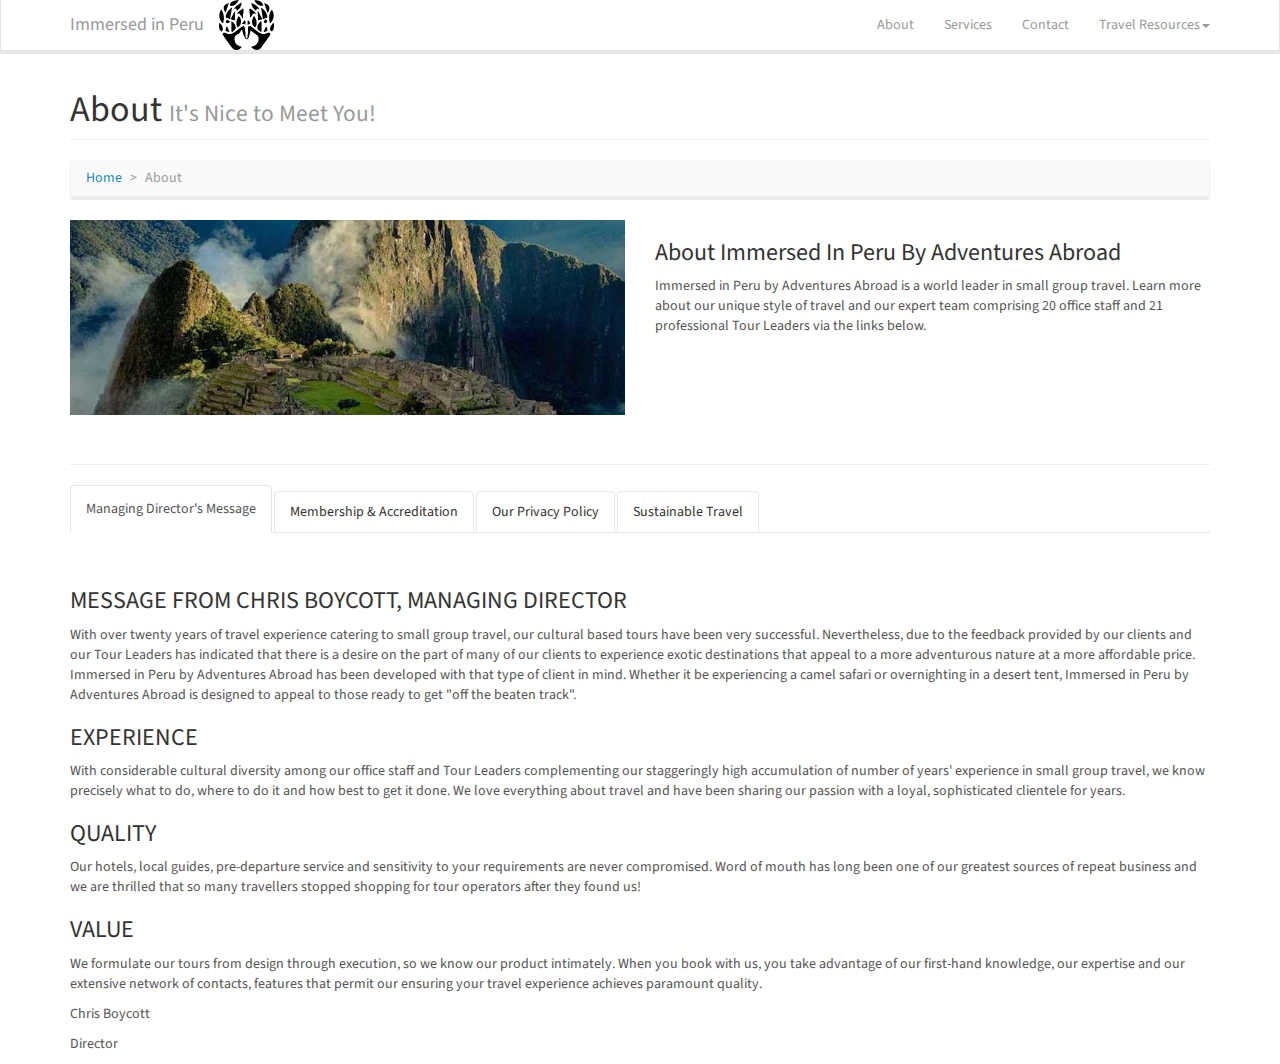
==== about.html @ 95d92c76 "changes to pages" ====
<!DOCTYPE html>
<html lang="en">

<head>
    <meta charset="utf-8">
    <meta name="viewport" content="width=device-width, initial-scale=1.0">
    <meta name="description" content="">
    <meta name="author" content="">

    <title>Immersed in Peru</title>

    <!-- Bootstrap core CSS -->
    <link href="css/bootstrap.css" rel="stylesheet">

    <!-- Add custom CSS here -->
    <link href="css/modern-business.css" rel="stylesheet">
    <link href="font-awesome/css/font-awesome.min.css" rel="stylesheet">
</head>

<body>

    <nav class="navbar navbar-inverse navbar-fixed-top" role="navigation">
        <div class="container">
            <div class="navbar-header">
                <button type="button" class="navbar-toggle" data-toggle="collapse" data-target=".navbar-ex1-collapse">
                    <span class="sr-only">Toggle navigation</span>
                    <span class="icon-bar"></span>
                    <span class="icon-bar"></span>
                    <span class="icon-bar"></span>
                </button>
                <!-- You'll want to use a responsive image option so this logo looks good on devices - I recommend using something like retina.js (do a quick Google search for it and you'll find it) -->
                <img src="logo.png" height="15%" width="15%"><a class="navbar-brand" href="index.html">Immersed in Peru</a>
            </div>

            <!-- Collect the nav links, forms, and other content for toggling -->
            <div class="collapse navbar-collapse navbar-ex1-collapse">
                <ul class="nav navbar-nav navbar-right">
                    <li><a href="about.html">About</a>
                    </li>
                    <li><a href="services.html">Services</a>
                    </li>
                    <li><a href="contact.html">Contact</a>
                    </li>

                      <li class="dropdown">
                        <a href="#" class="dropdown-toggle" data-toggle="dropdown">Travel Resources<b class="caret"></b></a>
                        <ul class="dropdown-menu">
                            <li><a href="portfolio-1-col.html">Airline Partners</a>
                            </li>
                            <li><a href="portfolio-2-col.html">Passports And Visas</a>
                            </li>
                            <li><a href="portfolio-3-col.html">World Electric Guide</a>
                            </li>
                            <li><a href="portfolio-4-col.html">Health And Safety Links</a>
                            </li>
                            <li><a href="portfolio-item.html">Travel Insurance</a>
                            </li>
                        </ul>
                    </li>            <!-- /.navbar-collapse -->
        </div>
        <!-- /.container -->
    </nav>

    <div class="container">

        <div class="row">

            <div class="col-lg-12">
                <h1 class="page-header">About
                    <small>It's Nice to Meet You!</small>
                </h1>
                <ol class="breadcrumb">
                    <li><a href="index.html">Home</a>
                    </li>
                    <li class="active">About</li>
                </ol>
            </div>

        </div>

        <div class="row">

            <div class="col-md-6">
                <img class="img-responsive" src="img/lets-travel-to-peru-machu-picchu-with-Berenger-Zyla-featured.jpg">
            </div>
            <div class="col-md-6">
                <h3>About Immersed In Peru By Adventures Abroad</h3>
Immersed in Peru by Adventures Abroad is a world leader in small group travel. Learn more about our unique style of travel and our expert team comprising 20 office staff and 21 professional Tour Leaders via the links below.</p>
            </div>

        </div>

        <!-- Team Member Profiles -->

        <div class="row">

            <div class="col-lg-12">
                <h3 class="page-header"></h3>
                <ul id="myTab" class="nav nav-tabs">
                    <li class="active"><a href="#service-one" data-toggle="tab">Managing Director's Message</a>
                    </li>
                    <li><a href="#service-two" data-toggle="tab">Membership & Accreditation</a>
                    </li>
                    <li><a href="#service-three" data-toggle="tab">Our Privacy Policy</a>
                    </li>
                    <li><a href="#service-four" data-toggle="tab">Sustainable Travel</a>
                    </li>
                </ul>
                <div id="myTabContent" class="tab-content">
                    <div class="tab-pane fade in active" id="service-one">
                     <br>
                        <p>
<h3>MESSAGE FROM CHRIS BOYCOTT, MANAGING DIRECTOR</h3></p><p>
With over twenty years of travel experience catering to small group travel, our cultural based tours have been very successful. Nevertheless, due to the feedback provided by our clients and our Tour Leaders has indicated that there is a desire on the part of many of our clients to experience exotic destinations that appeal to a more adventurous nature at a more affordable price. Immersed in Peru by Adventures Abroad has been developed with that type of client in mind. Whether it be experiencing a camel safari or overnighting in a desert tent, Immersed in Peru by Adventures Abroad is designed to appeal to those ready to get "off the beaten track".</p><p><h3>
EXPERIENCE</p><p></h3>
With considerable cultural diversity among our office staff and Tour Leaders complementing our staggeringly high accumulation of number of years' experience in small group travel, we know precisely what to do, where to do it and how best to get it done. We love everything about travel and have been sharing our passion with a loyal, sophisticated clientele for years.
</p><p><h3>
QUALITY</p><p></h3>
Our hotels, local guides, pre-departure service and sensitivity to your requirements are never compromised. Word of mouth has long been one of our greatest sources of repeat business and we are thrilled that so many travellers stopped shopping for tour operators after they found us!<h3></p><p>
VALUE</p><p></h3>
We formulate our tours from design through execution, so we know our product intimately. When you book with us, you take advantage of our first-hand knowledge, our expertise and our extensive network of contacts, features that permit our ensuring your travel experience achieves paramount quality.
</p><p>
Chris Boycott</p><p>
Director</p>
                    </div>
                    <div class="tab-pane fade" id="service-two">
<br>
<div class="form-inline">
 <p><img src="img/abta.gif" height="7%" width="7%"><h3>Association of British Travel Agents W3508</h3></p>
</div>

<div class="form-inline">
<p><img src="img/ACTA.jpg" height="10%" width="10%"><h3>Association of Canadian Travel Agents</h3></p>
</div>

<div class="form-inline">
<p><img src="img/ASTA.jpg" height="10%" width="10%"><h3>American Society of Travel Agents</h3></p>
</div>

<div class="form-inline">
<p><img src="img/atol.jpg" height="10%" width="10%"><h3>Air Travel Organiser's Licensing United Kingdom</h3></p>
</div>

<div class="form-inline">
<p><img src="img/Bc.jpg" height="10%" width="10%"><h3>British Columbia 3438-1</h3></p>
</div>

<div class="form-inline">
<p><img src="img/recognized-business-logo.gif" height="10%" width="10%"><h3>Superhost Customer Service Program for businesses</h3></p>
      </div>

<div class="form-inline">
<p><img src="img/Iata.jpg" height="10%" width="10%"><h3>International Air Transport Association</h3></p>
      </div>              </div>
                    <div class="tab-pane fade" id="service-three"><br>
We respect your concerns about privacy. We use, as well as pass on to our suppliers/operators, information provided by you to ensure your travel arrangements run smoothly and in accordance with your requirements.<p></p><h3>
BOOKING INFORMATION<p></p></h3>
This information may include: name; address; age; any special needs, disabilities, dietary requirements, etc. We take full responsibility for ensuring that proper security measures protect your information. We must pass this information to relevant suppliers for your travel arrangements, such as airlines, hotels, transport companies, etc. This information may also be provided to public authorities, such as customs/immigration, if required by law.<h3><p></p>
FOR UNITED KINGDOM PASSENGERS<p></p></h3>
You should be aware that where your holiday destination lies outside the European Economic Area (EEA), controls on data protection might not be as strong as legal requirements in the UK. When you provide us with sensitive information, such as details of dietary/religious requirements, you consent to this information being passed to relevant suppliers. Once your information is passed, suppliers adhere to their own data protection policies.<h3><p></p>
E-MAIL NEWSLETTER REGISTRATION</h3><p></p>
When you ask to receive our newsletter (eNavigator), you provide us with information with which we can fulfil your request and even personalize our mailings. We will send you details concerning our products, services and promotions using this information, but this information will not be used by a third party.<p></p><h3>
CONTEST PARTICIPATION</h3><p></p>
When entering our contests, you send us information that allows us to enter you into contests, verify eligibility and contact you if you win. We will also use this information to send you details concerning our products, services and promotions, unless you specifically opt-out from receiving such details when you enter.<p></p><h3>
UPDATING THE PRIVACY POLICY</h3><p></p>
Changing information practices may warrant our updating our privacy policy. As a result, we recommend periodical privacy policy reviews. Your continued use of the site indicates your consent to such terms.<p></p>
We will remove any personal information from our database should you so desire by way of written request. Please e-mail such requests to sales@adventures-abroad.com, identifying your full name. Make sure the subject line reads "unsubscribe."</p>
                    </div>
                    <div class="tab-pane fade" id="service-four"><br>

CARBON OFFSETS<p></p>
Our partner in responsbile group travel is Sustainable Travel International and we encourage you to investigate their carbon offset initiatives.
Sustainable Travel International (STI) is a global leader in sustainable tourism development. The non-profit organization’s mission is to promote sustainable development and responsible travel by providing programs that enable consumers, businesses and travel-related organizations to contribute to the environmental, socio-cultural and economic values of the places they visit, and the planet at large.
Together with you, we can make the world a better place.<p></p>
GIVING SOMETHING BACK<p></p>
Immersed in Peru by Adventures Abroad donates to the World Wildlife Fund. The WWF's ultimate goal is to build a future where people live in harmony with nature.
If you live in the United States, you can donate to the WWF by following this link. If you live elsewhere, visit http://www.wwf.org and follow the appropriate link for your region.
Immersed in Peru by Adventures Abroad is also a donor for 'Médecins sans Frontières', also known as Doctors Without Borders, an independent international medical humanitarian organization that delivers emergency aid to people affected by armed conflict, epidemics, natural or man-made disasters, or exclusion from health care in nearly 60 countries.<p></p>
SUSTAINABLE TRAVEL TIPS<p></p>
Travelling the world is one of the most fulfilling experiences one can have in a lifetime, but like other life-altering choices it has the capacity to affect other people's lives as well. In recent times it has become increasingly important to many of our customers to behave in a way that supports the local economy, culture and ecology of the destination. Immersed in Peru by Adventures Abroad fully supports this mindset with local guides, small groups, and information about responsible travel.<p></p>
A BRIEF SUMMARY:<p></p>
Do your research. The more you know about a place before leaving, the more you can understand what is good practice while visiting. With a smattering of local language your experience will be all the richer.<p></p>
Try to leave as much packaging and waste material at home as possible. The less you carry, the less will be left behind.
Try to see things from your host's point of view. Cultural sensitivity need not be more complicated than that!
Try to conserve water, energy, and food. You will lessen the impact on the environment and leave more for the locals.
Avoid the temptation to buy souvenirs made from animal products. In most cases it is illegal to import these items and you may be supporting poaching.</p>
                    </div>
                    <div class="tab-pane fade" id="service-five">
                        <i class="fa fa-flag pull-left fa-4x"></i>
                        <p>Nam fringilla quis enim in eleifend. Suspendisse sed lectus mauris. Nam commodo, arcu et posuere placerat, tellus tortor dignissim eros, sit amet eleifend urna lorem sit amet nulla. Praesent sem nibh, vulputate nec congue eu, dapibus vitae augue. Suspendisse cursus urna sit amet metus porttitor, in pharetra quam feugiat. Etiam tempus euismod nulla eget pellentesque.</p>
                        <p>Vestibulum laoreet molestie urna ac vehicula. Phasellus laoreet semper ipsum ac gravida. Sed in varius tortor. Nullam blandit in neque quis aliquet. Fusce volutpat pellentesque sem non convallis. Suspendisse sit amet magna pulvinar, gravida mauris eu, tincidunt massa. Nam lectus mi, viverra non quam nec, mollis malesuada dolor. Vivamus hendrerit nunc interdum turpis egestas, a lobortis odio consequat. Fusce posuere purus quis ligula faucibus lacinia. Curabitur sit amet congue dolor. Duis dapibus hendrerit nunc et gravida. Phasellus mollis, lectus quis ornare aliquam, arcu orci posuere lectus, vehicula bibendum sem ante quis lacus.</p>
                    </div>
                </div>
            </div>

        </div>

    </div>
    <!-- /.container -->

    <!-- JavaScript -->
    <script src="js/jquery-1.10.2.js"></script>
    <script src="js/bootstrap.js"></script>
    <script src="js/modern-business.js"></script>

</body>

</html>
---- css/modern-business.css ----
@import url("//fonts.googleapis.com/css?family=Source+Sans+Pro:300,400,700,400italic");
/*!
 * Bootswatch v3.2.0
 * Homepage: http://bootswatch.com
 * Copyright 2012-2014 Thomas Park
 * Licensed under MIT
 * Based on Bootstrap
*/
/*! normalize.css v3.0.1 | MIT License | git.io/normalize */
html {
  font-family: sans-serif;
  -ms-text-size-adjust: 100%;
  -webkit-text-size-adjust: 100%;
}
body {
  margin: 0;
}
article,
aside,
details,
figcaption,
figure,
footer,
header,
hgroup,
main,
nav,
section,
summary {
  display: block;
}
audio,
canvas,
progress,
video {
  display: inline-block;
  vertical-align: baseline;
}
audio:not([controls]) {
  display: none;
  height: 0;
}
[hidden],
template {
  display: none;
}
a {
  background: transparent;
}
a:active,
a:hover {
  outline: 0;
}
abbr[title] {
  border-bottom: 1px dotted;
}
b,
strong {
  font-weight: bold;
}
dfn {
  font-style: italic;
}
h1 {
  font-size: 2em;
  margin: 0.67em 0;
}
mark {
  background: #ff0;
  color: #000;
}
small {
  font-size: 80%;
}
sub,
sup {
  font-size: 75%;
  line-height: 0;
  position: relative;
  vertical-align: baseline;
}
sup {
  top: -0.5em;
}
sub {
  bottom: -0.25em;
}
img {
  border: 0;
}
svg:not(:root) {
  overflow: hidden;
}
figure {
  margin: 1em 40px;
}
hr {
  -moz-box-sizing: content-box;
  box-sizing: content-box;
  height: 0;
}
pre {
  overflow: auto;
}
code,
kbd,
pre,
samp {
  font-family: monospace, monospace;
  font-size: 1em;
}
button,
input,
optgroup,
select,
textarea {
  color: inherit;
  font: inherit;
  margin: 0;
}
button {
  overflow: visible;
}
button,
select {
  text-transform: none;
}
button,
html input[type="button"],
input[type="reset"],
input[type="submit"] {
  -webkit-appearance: button;
  cursor: pointer;
}
button[disabled],
html input[disabled] {
  cursor: default;
}
button::-moz-focus-inner,
input::-moz-focus-inner {
  border: 0;
  padding: 0;
}
input {
  line-height: normal;
}
input[type="checkbox"],
input[type="radio"] {
  box-sizing: border-box;
  padding: 0;
}
input[type="number"]::-webkit-inner-spin-button,
input[type="number"]::-webkit-outer-spin-button {
  height: auto;
}
input[type="search"] {
  -webkit-appearance: textfield;
  -moz-box-sizing: content-box;
  -webkit-box-sizing: content-box;
  box-sizing: content-box;
}
input[type="search"]::-webkit-search-cancel-button,
input[type="search"]::-webkit-search-decoration {
  -webkit-appearance: none;
}
fieldset {
  border: 1px solid #c0c0c0;
  margin: 0 2px;
  padding: 0.35em 0.625em 0.75em;
}
legend {
  border: 0;
  padding: 0;
}
textarea {
  overflow: auto;
}
optgroup {
  font-weight: bold;
}
table {
  border-collapse: collapse;
  border-spacing: 0;
}
td,
th {
  padding: 0;
}
@media print {
  * {
    text-shadow: none !important;
    color: #000 !important;
    background: transparent !important;
    box-shadow: none !important;
  }
  a,
  a:visited {
    text-decoration: underline;
  }
  a[href]:after {
    content: " (" attr(href) ")";
  }
  abbr[title]:after {
    content: " (" attr(title) ")";
  }
  a[href^="javascript:"]:after,
  a[href^="#"]:after {
    content: "";
  }
  pre,
  blockquote {
    border: 1px solid #999;
    page-break-inside: avoid;
  }
  thead {
    display: table-header-group;
  }
  tr,
  img {
    page-break-inside: avoid;
  }
  img {
    max-width: 100% !important;
  }
  p,
  h2,
  h3 {
    orphans: 3;
    widows: 3;
  }
  h2,
  h3 {
    page-break-after: avoid;
  }
  select {
    background: #fff !important;
  }
  .navbar {
    display: none;
  }
  .table td,
  .table th {
    background-color: #fff !important;
  }
  .btn > .caret,
  .dropup > .btn > .caret {
    border-top-color: #000 !important;
  }
  .label {
    border: 1px solid #000;
  }
  .table {
    border-collapse: collapse !important;
  }
  .table-bordered th,
  .table-bordered td {
    border: 1px solid #ddd !important;
  }
}
@font-face {
  font-family: 'Glyphicons Halflings';
  src: url('../fonts/glyphicons-halflings-regular.eot');
  src: url('../fonts/glyphicons-halflings-regular.eot?#iefix') format('embedded-opentype'), url('../fonts/glyphicons-halflings-regular.woff') format('woff'), url('../fonts/glyphicons-halflings-regular.ttf') format('truetype'), url('../fonts/glyphicons-halflings-regular.svg#glyphicons_halflingsregular') format('svg');
}
.glyphicon {
  position: relative;
  top: 1px;
  display: inline-block;
  font-family: 'Glyphicons Halflings';
  font-style: normal;
  font-weight: normal;
  line-height: 1;
  -webkit-font-smoothing: antialiased;
  -moz-osx-font-smoothing: grayscale;
}
.glyphicon-asterisk:before {
  content: "\2a";
}
.glyphicon-plus:before {
  content: "\2b";
}
.glyphicon-euro:before {
  content: "\20ac";
}
.glyphicon-minus:before {
  content: "\2212";
}
.glyphicon-cloud:before {
  content: "\2601";
}
.glyphicon-envelope:before {
  content: "\2709";
}
.glyphicon-pencil:before {
  content: "\270f";
}
.glyphicon-glass:before {
  content: "\e001";
}
.glyphicon-music:before {
  content: "\e002";
}
.glyphicon-search:before {
  content: "\e003";
}
.glyphicon-heart:before {
  content: "\e005";
}
.glyphicon-star:before {
  content: "\e006";
}
.glyphicon-star-empty:before {
  content: "\e007";
}
.glyphicon-user:before {
  content: "\e008";
}
.glyphicon-film:before {
  content: "\e009";
}
.glyphicon-th-large:before {
  content: "\e010";
}
.glyphicon-th:before {
  content: "\e011";
}
.glyphicon-th-list:before {
  content: "\e012";
}
.glyphicon-ok:before {
  content: "\e013";
}
.glyphicon-remove:before {
  content: "\e014";
}
.glyphicon-zoom-in:before {
  content: "\e015";
}
.glyphicon-zoom-out:before {
  content: "\e016";
}
.glyphicon-off:before {
  content: "\e017";
}
.glyphicon-signal:before {
  content: "\e018";
}
.glyphicon-cog:before {
  content: "\e019";
}
.glyphicon-trash:before {
  content: "\e020";
}
.glyphicon-home:before {
  content: "\e021";
}
.glyphicon-file:before {
  content: "\e022";
}
.glyphicon-time:before {
  content: "\e023";
}
.glyphicon-road:before {
  content: "\e024";
}
.glyphicon-download-alt:before {
  content: "\e025";
}
.glyphicon-download:before {
  content: "\e026";
}
.glyphicon-upload:before {
  content: "\e027";
}
.glyphicon-inbox:before {
  content: "\e028";
}
.glyphicon-play-circle:before {
  content: "\e029";
}
.glyphicon-repeat:before {
  content: "\e030";
}
.glyphicon-refresh:before {
  content: "\e031";
}
.glyphicon-list-alt:before {
  content: "\e032";
}
.glyphicon-lock:before {
  content: "\e033";
}
.glyphicon-flag:before {
  content: "\e034";
}
.glyphicon-headphones:before {
  content: "\e035";
}
.glyphicon-volume-off:before {
  content: "\e036";
}
.glyphicon-volume-down:before {
  content: "\e037";
}
.glyphicon-volume-up:before {
  content: "\e038";
}
.glyphicon-qrcode:before {
  content: "\e039";
}
.glyphicon-barcode:before {
  content: "\e040";
}
.glyphicon-tag:before {
  content: "\e041";
}
.glyphicon-tags:before {
  content: "\e042";
}
.glyphicon-book:before {
  content: "\e043";
}
.glyphicon-bookmark:before {
  content: "\e044";
}
.glyphicon-print:before {
  content: "\e045";
}
.glyphicon-camera:before {
  content: "\e046";
}
.glyphicon-font:before {
  content: "\e047";
}
.glyphicon-bold:before {
  content: "\e048";
}
.glyphicon-italic:before {
  content: "\e049";
}
.glyphicon-text-height:before {
  content: "\e050";
}
.glyphicon-text-width:before {
  content: "\e051";
}
.glyphicon-align-left:before {
  content: "\e052";
}
.glyphicon-align-center:before {
  content: "\e053";
}
.glyphicon-align-right:before {
  content: "\e054";
}
.glyphicon-align-justify:before {
  content: "\e055";
}
.glyphicon-list:before {
  content: "\e056";
}
.glyphicon-indent-left:before {
  content: "\e057";
}
.glyphicon-indent-right:before {
  content: "\e058";
}
.glyphicon-facetime-video:before {
  content: "\e059";
}
.glyphicon-picture:before {
  content: "\e060";
}
.glyphicon-map-marker:before {
  content: "\e062";
}
.glyphicon-adjust:before {
  content: "\e063";
}
.glyphicon-tint:before {
  content: "\e064";
}
.glyphicon-edit:before {
  content: "\e065";
}
.glyphicon-share:before {
  content: "\e066";
}
.glyphicon-check:before {
  content: "\e067";
}
.glyphicon-move:before {
  content: "\e068";
}
.glyphicon-step-backward:before {
  content: "\e069";
}
.glyphicon-fast-backward:before {
  content: "\e070";
}
.glyphicon-backward:before {
  content: "\e071";
}
.glyphicon-play:before {
  content: "\e072";
}
.glyphicon-pause:before {
  content: "\e073";
}
.glyphicon-stop:before {
  content: "\e074";
}
.glyphicon-forward:before {
  content: "\e075";
}
.glyphicon-fast-forward:before {
  content: "\e076";
}
.glyphicon-step-forward:before {
  content: "\e077";
}
.glyphicon-eject:before {
  content: "\e078";
}
.glyphicon-chevron-left:before {
  content: "\e079";
}
.glyphicon-chevron-right:before {
  content: "\e080";
}
.glyphicon-plus-sign:before {
  content: "\e081";
}
.glyphicon-minus-sign:before {
  content: "\e082";
}
.glyphicon-remove-sign:before {
  content: "\e083";
}
.glyphicon-ok-sign:before {
  content: "\e084";
}
.glyphicon-question-sign:before {
  content: "\e085";
}
.glyphicon-info-sign:before {
  content: "\e086";
}
.glyphicon-screenshot:before {
  content: "\e087";
}
.glyphicon-remove-circle:before {
  content: "\e088";
}
.glyphicon-ok-circle:before {
  content: "\e089";
}
.glyphicon-ban-circle:before {
  content: "\e090";
}
.glyphicon-arrow-left:before {
  content: "\e091";
}
.glyphicon-arrow-right:before {
  content: "\e092";
}
.glyphicon-arrow-up:before {
  content: "\e093";
}
.glyphicon-arrow-down:before {
  content: "\e094";
}
.glyphicon-share-alt:before {
  content: "\e095";
}
.glyphicon-resize-full:before {
  content: "\e096";
}
.glyphicon-resize-small:before {
  content: "\e097";
}
.glyphicon-exclamation-sign:before {
  content: "\e101";
}
.glyphicon-gift:before {
  content: "\e102";
}
.glyphicon-leaf:before {
  content: "\e103";
}
.glyphicon-fire:before {
  content: "\e104";
}
.glyphicon-eye-open:before {
  content: "\e105";
}
.glyphicon-eye-close:before {
  content: "\e106";
}
.glyphicon-warning-sign:before {
  content: "\e107";
}
.glyphicon-plane:before {
  content: "\e108";
}
.glyphicon-calendar:before {
  content: "\e109";
}
.glyphicon-random:before {
  content: "\e110";
}
.glyphicon-comment:before {
  content: "\e111";
}
.glyphicon-magnet:before {
  content: "\e112";
}
.glyphicon-chevron-up:before {
  content: "\e113";
}
.glyphicon-chevron-down:before {
  content: "\e114";
}
.glyphicon-retweet:before {
  content: "\e115";
}
.glyphicon-shopping-cart:before {
  content: "\e116";
}
.glyphicon-folder-close:before {
  content: "\e117";
}
.glyphicon-folder-open:before {
  content: "\e118";
}
.glyphicon-resize-vertical:before {
  content: "\e119";
}
.glyphicon-resize-horizontal:before {
  content: "\e120";
}
.glyphicon-hdd:before {
  content: "\e121";
}
.glyphicon-bullhorn:before {
  content: "\e122";
}
.glyphicon-bell:before {
  content: "\e123";
}
.glyphicon-certificate:before {
  content: "\e124";
}
.glyphicon-thumbs-up:before {
  content: "\e125";
}
.glyphicon-thumbs-down:before {
  content: "\e126";
}
.glyphicon-hand-right:before {
  content: "\e127";
}
.glyphicon-hand-left:before {
  content: "\e128";
}
.glyphicon-hand-up:before {
  content: "\e129";
}
.glyphicon-hand-down:before {
  content: "\e130";
}
.glyphicon-circle-arrow-right:before {
  content: "\e131";
}
.glyphicon-circle-arrow-left:before {
  content: "\e132";
}
.glyphicon-circle-arrow-up:before {
  content: "\e133";
}
.glyphicon-circle-arrow-down:before {
  content: "\e134";
}
.glyphicon-globe:before {
  content: "\e135";
}
.glyphicon-wrench:before {
  content: "\e136";
}
.glyphicon-tasks:before {
  content: "\e137";
}
.glyphicon-filter:before {
  content: "\e138";
}
.glyphicon-briefcase:before {
  content: "\e139";
}
.glyphicon-fullscreen:before {
  content: "\e140";
}
.glyphicon-dashboard:before {
  content: "\e141";
}
.glyphicon-paperclip:before {
  content: "\e142";
}
.glyphicon-heart-empty:before {
  content: "\e143";
}
.glyphicon-link:before {
  content: "\e144";
}
.glyphicon-phone:before {
  content: "\e145";
}
.glyphicon-pushpin:before {
  content: "\e146";
}
.glyphicon-usd:before {
  content: "\e148";
}
.glyphicon-gbp:before {
  content: "\e149";
}
.glyphicon-sort:before {
  content: "\e150";
}
.glyphicon-sort-by-alphabet:before {
  content: "\e151";
}
.glyphicon-sort-by-alphabet-alt:before {
  content: "\e152";
}
.glyphicon-sort-by-order:before {
  content: "\e153";
}
.glyphicon-sort-by-order-alt:before {
  content: "\e154";
}
.glyphicon-sort-by-attributes:before {
  content: "\e155";
}
.glyphicon-sort-by-attributes-alt:before {
  content: "\e156";
}
.glyphicon-unchecked:before {
  content: "\e157";
}
.glyphicon-expand:before {
  content: "\e158";
}
.glyphicon-collapse-down:before {
  content: "\e159";
}
.glyphicon-collapse-up:before {
  content: "\e160";
}
.glyphicon-log-in:before {
  content: "\e161";
}
.glyphicon-flash:before {
  content: "\e162";
}
.glyphicon-log-out:before {
  content: "\e163";
}
.glyphicon-new-window:before {
  content: "\e164";
}
.glyphicon-record:before {
  content: "\e165";
}
.glyphicon-save:before {
  content: "\e166";
}
.glyphicon-open:before {
  content: "\e167";
}
.glyphicon-saved:before {
  content: "\e168";
}
.glyphicon-import:before {
  content: "\e169";
}
.glyphicon-export:before {
  content: "\e170";
}
.glyphicon-send:before {
  content: "\e171";
}
.glyphicon-floppy-disk:before {
  content: "\e172";
}
.glyphicon-floppy-saved:before {
  content: "\e173";
}
.glyphicon-floppy-remove:before {
  content: "\e174";
}
.glyphicon-floppy-save:before {
  content: "\e175";
}
.glyphicon-floppy-open:before {
  content: "\e176";
}
.glyphicon-credit-card:before {
  content: "\e177";
}
.glyphicon-transfer:before {
  content: "\e178";
}
.glyphicon-cutlery:before {
  content: "\e179";
}
.glyphicon-header:before {
  content: "\e180";
}
.glyphicon-compressed:before {
  content: "\e181";
}
.glyphicon-earphone:before {
  content: "\e182";
}
.glyphicon-phone-alt:before {
  content: "\e183";
}
.glyphicon-tower:before {
  content: "\e184";
}
.glyphicon-stats:before {
  content: "\e185";
}
.glyphicon-sd-video:before {
  content: "\e186";
}
.glyphicon-hd-video:before {
  content: "\e187";
}
.glyphicon-subtitles:before {
  content: "\e188";
}
.glyphicon-sound-stereo:before {
  content: "\e189";
}
.glyphicon-sound-dolby:before {
  content: "\e190";
}
.glyphicon-sound-5-1:before {
  content: "\e191";
}
.glyphicon-sound-6-1:before {
  content: "\e192";
}
.glyphicon-sound-7-1:before {
  content: "\e193";
}
.glyphicon-copyright-mark:before {
  content: "\e194";
}
.glyphicon-registration-mark:before {
  content: "\e195";
}
.glyphicon-cloud-download:before {
  content: "\e197";
}
.glyphicon-cloud-upload:before {
  content: "\e198";
}
.glyphicon-tree-conifer:before {
  content: "\e199";
}
.glyphicon-tree-deciduous:before {
  content: "\e200";
}
* {
  -webkit-box-sizing: border-box;
  -moz-box-sizing: border-box;
  box-sizing: border-box;
}
*:before,
*:after {
  -webkit-box-sizing: border-box;
  -moz-box-sizing: border-box;
  box-sizing: border-box;
}
html {
  font-size: 10px;
  -webkit-tap-highlight-color: rgba(0, 0, 0, 0);
}
body {
  font-family: "Source Sans Pro", "Helvetica Neue", Helvetica, Arial, sans-serif;
  font-size: 14px;
  line-height: 1.42857143;
  color: #555555;
  background-color: #ffffff;
}
input,
button,
select,
textarea {
  font-family: inherit;
  font-size: inherit;
  line-height: inherit;
}
a {
  color: #158cba;
  text-decoration: none;
}
a:hover,
a:focus {
  color: #158cba;
  text-decoration: underline;
}
a:focus {
  outline: thin dotted;
  outline: 5px auto -webkit-focus-ring-color;
  outline-offset: -2px;
}
figure {
  margin: 0;
}
img {
  vertical-align: middle;
}
.img-responsive,
.thumbnail > img,
.thumbnail a > img,
.carousel-inner > .item > img,
.carousel-inner > .item > a > img {
  display: block;
  width: 100% \9;
  max-width: 100%;
  height: auto;
}
.img-rounded {
  border-radius: 5px;
}
.img-thumbnail {
  padding: 4px;
  line-height: 1.42857143;
  background-color: #ffffff;
  border: 1px solid #eeeeee;
  border-radius: 4px;
  -webkit-transition: all 0.2s ease-in-out;
  -o-transition: all 0.2s ease-in-out;
  transition: all 0.2s ease-in-out;
  display: inline-block;
  width: 100% \9;
  max-width: 100%;
  height: auto;
}
.img-circle {
  border-radius: 50%;
}
hr {
  margin-top: 20px;
  margin-bottom: 20px;
  border: 0;
  border-top: 1px solid #eeeeee;
}
.sr-only {
  position: absolute;
  width: 1px;
  height: 1px;
  margin: -1px;
  padding: 0;
  overflow: hidden;
  clip: rect(0, 0, 0, 0);
  border: 0;
}
.sr-only-focusable:active,
.sr-only-focusable:focus {
  position: static;
  width: auto;
  height: auto;
  margin: 0;
  overflow: visible;
  clip: auto;
}
h1,
h2,
h3,
h4,
h5,
h6,
.h1,
.h2,
.h3,
.h4,
.h5,
.h6 {
  font-family: inherit;
  font-weight: 400;
  line-height: 1.1;
  color: #333333;
}
h1 small,
h2 small,
h3 small,
h4 small,
h5 small,
h6 small,
.h1 small,
.h2 small,
.h3 small,
.h4 small,
.h5 small,
.h6 small,
h1 .small,
h2 .small,
h3 .small,
h4 .small,
h5 .small,
h6 .small,
.h1 .small,
.h2 .small,
.h3 .small,
.h4 .small,
.h5 .small,
.h6 .small {
  font-weight: normal;
  line-height: 1;
  color: #999999;
}
h1,
.h1,
h2,
.h2,
h3,
.h3 {
  margin-top: 20px;
  margin-bottom: 10px;
}
h1 small,
.h1 small,
h2 small,
.h2 small,
h3 small,
.h3 small,
h1 .small,
.h1 .small,
h2 .small,
.h2 .small,
h3 .small,
.h3 .small {
  font-size: 65%;
}
h4,
.h4,
h5,
.h5,
h6,
.h6 {
  margin-top: 10px;
  margin-bottom: 10px;
}
h4 small,
.h4 small,
h5 small,
.h5 small,
h6 small,
.h6 small,
h4 .small,
.h4 .small,
h5 .small,
.h5 .small,
h6 .small,
.h6 .small {
  font-size: 75%;
}
h1,
.h1 {
  font-size: 36px;
}
h2,
.h2 {
  font-size: 30px;
}
h3,
.h3 {
  font-size: 24px;
}
h4,
.h4 {
  font-size: 18px;
}
h5,
.h5 {
  font-size: 14px;
}
h6,
.h6 {
  font-size: 12px;
}
p {
  margin: 0 0 10px;
}
.lead {
  margin-bottom: 20px;
  font-size: 16px;
  font-weight: 300;
  line-height: 1.4;
}
@media (min-width: 768px) {
  .lead {
    font-size: 21px;
  }
}
small,
.small {
  font-size: 85%;
}
cite {
  font-style: normal;
}
mark,
.mark {
  background-color: #ff851b;
  padding: .2em;
}
.text-left {
  text-align: left;
}
.text-right {
  text-align: right;
}
.text-center {
  text-align: center;
}
.text-justify {
  text-align: justify;
}
.text-nowrap {
  white-space: nowrap;
}
.text-lowercase {
  text-transform: lowercase;
}
.text-uppercase {
  text-transform: uppercase;
}
.text-capitalize {
  text-transform: capitalize;
}
.text-muted {
  color: #999999;
}
.text-primary {
  color: #158cba;
}
a.text-primary:hover {
  color: #106a8c;
}
.text-success {
  color: #ffffff;
}
a.text-success:hover {
  color: #e6e6e6;
}
.text-info {
  color: #ffffff;
}
a.text-info:hover {
  color: #e6e6e6;
}
.text-warning {
  color: #ffffff;
}
a.text-warning:hover {
  color: #e6e6e6;
}
.text-danger {
  color: #ffffff;
}
a.text-danger:hover {
  color: #e6e6e6;
}
.bg-primary {
  color: #fff;
  background-color: #158cba;
}
a.bg-primary:hover {
  background-color: #106a8c;
}
.bg-success {
  background-color: #28b62c;
}
a.bg-success:hover {
  background-color: #1f8c22;
}
.bg-info {
  background-color: #75caeb;
}
a.bg-info:hover {
  background-color: #48b9e5;
}
.bg-warning {
  background-color: #ff851b;
}
a.bg-warning:hover {
  background-color: #e76b00;
}
.bg-danger {
  background-color: #ff4136;
}
a.bg-danger:hover {
  background-color: #ff1103;
}
.page-header {
  padding-bottom: 9px;
  margin: 40px 0 20px;
  border-bottom: 1px solid #eeeeee;
}
ul,
ol {
  margin-top: 0;
  margin-bottom: 10px;
}
ul ul,
ol ul,
ul ol,
ol ol {
  margin-bottom: 0;
}
.list-unstyled {
  padding-left: 0;
  list-style: none;
}
.list-inline {
  padding-left: 0;
  list-style: none;
  margin-left: -5px;
}
.list-inline > li {
  display: inline-block;
  padding-left: 5px;
  padding-right: 5px;
}
dl {
  margin-top: 0;
  margin-bottom: 20px;
}
dt,
dd {
  line-height: 1.42857143;
}
dt {
  font-weight: bold;
}
dd {
  margin-left: 0;
}
@media (min-width: 768px) {
  .dl-horizontal dt {
    float: left;
    width: 160px;
    clear: left;
    text-align: right;
    overflow: hidden;
    text-overflow: ellipsis;
    white-space: nowrap;
  }
  .dl-horizontal dd {
    margin-left: 180px;
  }
}
abbr[title],
abbr[data-original-title] {
  cursor: help;
  border-bottom: 1px dotted #999999;
}
.initialism {
  font-size: 90%;
  text-transform: uppercase;
}
blockquote {
  padding: 10px 20px;
  margin: 0 0 20px;
  font-size: 17.5px;
  border-left: 5px solid #eeeeee;
}
blockquote p:last-child,
blockquote ul:last-child,
blockquote ol:last-child {
  margin-bottom: 0;
}
blockquote footer,
blockquote small,
blockquote .small {
  display: block;
  font-size: 80%;
  line-height: 1.42857143;
  color: #999999;
}
blockquote footer:before,
blockquote small:before,
blockquote .small:before {
  content: '\2014 \00A0';
}
.blockquote-reverse,
blockquote.pull-right {
  padding-right: 15px;
  padding-left: 0;
  border-right: 5px solid #eeeeee;
  border-left: 0;
  text-align: right;
}
.blockquote-reverse footer:before,
blockquote.pull-right footer:before,
.blockquote-reverse small:before,
blockquote.pull-right small:before,
.blockquote-reverse .small:before,
blockquote.pull-right .small:before {
  content: '';
}
.blockquote-reverse footer:after,
blockquote.pull-right footer:after,
.blockquote-reverse small:after,
blockquote.pull-right small:after,
.blockquote-reverse .small:after,
blockquote.pull-right .small:after {
  content: '\00A0 \2014';
}
blockquote:before,
blockquote:after {
  content: "";
}
address {
  margin-bottom: 20px;
  font-style: normal;
  line-height: 1.42857143;
}
code,
kbd,
pre,
samp {
  font-family: Menlo, Monaco, Consolas, "Courier New", monospace;
}
code {
  padding: 2px 4px;
  font-size: 90%;
  color: #c7254e;
  background-color: #f9f2f4;
  border-radius: 4px;
}
kbd {
  padding: 2px 4px;
  font-size: 90%;
  color: #ffffff;
  background-color: #333333;
  border-radius: 2px;
  box-shadow: inset 0 -1px 0 rgba(0, 0, 0, 0.25);
}
kbd kbd {
  padding: 0;
  font-size: 100%;
  box-shadow: none;
}
pre {
  display: block;
  padding: 9.5px;
  margin: 0 0 10px;
  font-size: 13px;
  line-height: 1.42857143;
  word-break: break-all;
  word-wrap: break-word;
  color: #333333;
  background-color: #f5f5f5;
  border: 1px solid #cccccc;
  border-radius: 4px;
}
pre code {
  padding: 0;
  font-size: inherit;
  color: inherit;
  white-space: pre-wrap;
  background-color: transparent;
  border-radius: 0;
}
.pre-scrollable {
  max-height: 340px;
  overflow-y: scroll;
}
.container {
  margin-right: auto;
  margin-left: auto;
  padding-left: 15px;
  padding-right: 15px;
}
@media (min-width: 768px) {
  .container {
    width: 750px;
  }
}
@media (min-width: 992px) {
  .container {
    width: 970px;
  }
}
@media (min-width: 1200px) {
  .container {
    width: 1170px;
  }
}
.container-fluid {
  margin-right: auto;
  margin-left: auto;
  padding-left: 15px;
  padding-right: 15px;
}
.row {
  margin-left: -15px;
  margin-right: -15px;
}
.col-xs-1, .col-sm-1, .col-md-1, .col-lg-1, .col-xs-2, .col-sm-2, .col-md-2, .col-lg-2, .col-xs-3, .col-sm-3, .col-md-3, .col-lg-3, .col-xs-4, .col-sm-4, .col-md-4, .col-lg-4, .col-xs-5, .col-sm-5, .col-md-5, .col-lg-5, .col-xs-6, .col-sm-6, .col-md-6, .col-lg-6, .col-xs-7, .col-sm-7, .col-md-7, .col-lg-7, .col-xs-8, .col-sm-8, .col-md-8, .col-lg-8, .col-xs-9, .col-sm-9, .col-md-9, .col-lg-9, .col-xs-10, .col-sm-10, .col-md-10, .col-lg-10, .col-xs-11, .col-sm-11, .col-md-11, .col-lg-11, .col-xs-12, .col-sm-12, .col-md-12, .col-lg-12 {
  position: relative;
  min-height: 1px;
  padding-left: 15px;
  padding-right: 15px;
}
.col-xs-1, .col-xs-2, .col-xs-3, .col-xs-4, .col-xs-5, .col-xs-6, .col-xs-7, .col-xs-8, .col-xs-9, .col-xs-10, .col-xs-11, .col-xs-12 {
  float: left;
}
.col-xs-12 {
  width: 100%;
}
.col-xs-11 {
  width: 91.66666667%;
}
.col-xs-10 {
  width: 83.33333333%;
}
.col-xs-9 {
  width: 75%;
}
.col-xs-8 {
  width: 66.66666667%;
}
.col-xs-7 {
  width: 58.33333333%;
}
.col-xs-6 {
  width: 50%;
}
.col-xs-5 {
  width: 41.66666667%;
}
.col-xs-4 {
  width: 33.33333333%;
}
.col-xs-3 {
  width: 25%;
}
.col-xs-2 {
  width: 16.66666667%;
}
.col-xs-1 {
  width: 8.33333333%;
}
.col-xs-pull-12 {
  right: 100%;
}
.col-xs-pull-11 {
  right: 91.66666667%;
}
.col-xs-pull-10 {
  right: 83.33333333%;
}
.col-xs-pull-9 {
  right: 75%;
}
.col-xs-pull-8 {
  right: 66.66666667%;
}
.col-xs-pull-7 {
  right: 58.33333333%;
}
.col-xs-pull-6 {
  right: 50%;
}
.col-xs-pull-5 {
  right: 41.66666667%;
}
.col-xs-pull-4 {
  right: 33.33333333%;
}
.col-xs-pull-3 {
  right: 25%;
}
.col-xs-pull-2 {
  right: 16.66666667%;
}
.col-xs-pull-1 {
  right: 8.33333333%;
}
.col-xs-pull-0 {
  right: auto;
}
.col-xs-push-12 {
  left: 100%;
}
.col-xs-push-11 {
  left: 91.66666667%;
}
.col-xs-push-10 {
  left: 83.33333333%;
}
.col-xs-push-9 {
  left: 75%;
}
.col-xs-push-8 {
  left: 66.66666667%;
}
.col-xs-push-7 {
  left: 58.33333333%;
}
.col-xs-push-6 {
  left: 50%;
}
.col-xs-push-5 {
  left: 41.66666667%;
}
.col-xs-push-4 {
  left: 33.33333333%;
}
.col-xs-push-3 {
  left: 25%;
}
.col-xs-push-2 {
  left: 16.66666667%;
}
.col-xs-push-1 {
  left: 8.33333333%;
}
.col-xs-push-0 {
  left: auto;
}
.col-xs-offset-12 {
  margin-left: 100%;
}
.col-xs-offset-11 {
  margin-left: 91.66666667%;
}
.col-xs-offset-10 {
  margin-left: 83.33333333%;
}
.col-xs-offset-9 {
  margin-left: 75%;
}
.col-xs-offset-8 {
  margin-left: 66.66666667%;
}
.col-xs-offset-7 {
  margin-left: 58.33333333%;
}
.col-xs-offset-6 {
  margin-left: 50%;
}
.col-xs-offset-5 {
  margin-left: 41.66666667%;
}
.col-xs-offset-4 {
  margin-left: 33.33333333%;
}
.col-xs-offset-3 {
  margin-left: 25%;
}
.col-xs-offset-2 {
  margin-left: 16.66666667%;
}
.col-xs-offset-1 {
  margin-left: 8.33333333%;
}
.col-xs-offset-0 {
  margin-left: 0%;
}
@media (min-width: 768px) {
  .col-sm-1, .col-sm-2, .col-sm-3, .col-sm-4, .col-sm-5, .col-sm-6, .col-sm-7, .col-sm-8, .col-sm-9, .col-sm-10, .col-sm-11, .col-sm-12 {
    float: left;
  }
  .col-sm-12 {
    width: 100%;
  }
  .col-sm-11 {
    width: 91.66666667%;
  }
  .col-sm-10 {
    width: 83.33333333%;
  }
  .col-sm-9 {
    width: 75%;
  }
  .col-sm-8 {
    width: 66.66666667%;
  }
  .col-sm-7 {
    width: 58.33333333%;
  }
  .col-sm-6 {
    width: 50%;
  }
  .col-sm-5 {
    width: 41.66666667%;
  }
  .col-sm-4 {
    width: 33.33333333%;
  }
  .col-sm-3 {
    width: 25%;
  }
  .col-sm-2 {
    width: 16.66666667%;
  }
  .col-sm-1 {
    width: 8.33333333%;
  }
  .col-sm-pull-12 {
    right: 100%;
  }
  .col-sm-pull-11 {
    right: 91.66666667%;
  }
  .col-sm-pull-10 {
    right: 83.33333333%;
  }
  .col-sm-pull-9 {
    right: 75%;
  }
  .col-sm-pull-8 {
    right: 66.66666667%;
  }
  .col-sm-pull-7 {
    right: 58.33333333%;
  }
  .col-sm-pull-6 {
    right: 50%;
  }
  .col-sm-pull-5 {
    right: 41.66666667%;
  }
  .col-sm-pull-4 {
    right: 33.33333333%;
  }
  .col-sm-pull-3 {
    right: 25%;
  }
  .col-sm-pull-2 {
    right: 16.66666667%;
  }
  .col-sm-pull-1 {
    right: 8.33333333%;
  }
  .col-sm-pull-0 {
    right: auto;
  }
  .col-sm-push-12 {
    left: 100%;
  }
  .col-sm-push-11 {
    left: 91.66666667%;
  }
  .col-sm-push-10 {
    left: 83.33333333%;
  }
  .col-sm-push-9 {
    left: 75%;
  }
  .col-sm-push-8 {
    left: 66.66666667%;
  }
  .col-sm-push-7 {
    left: 58.33333333%;
  }
  .col-sm-push-6 {
    left: 50%;
  }
  .col-sm-push-5 {
    left: 41.66666667%;
  }
  .col-sm-push-4 {
    left: 33.33333333%;
  }
  .col-sm-push-3 {
    left: 25%;
  }
  .col-sm-push-2 {
    left: 16.66666667%;
  }
  .col-sm-push-1 {
    left: 8.33333333%;
  }
  .col-sm-push-0 {
    left: auto;
  }
  .col-sm-offset-12 {
    margin-left: 100%;
  }
  .col-sm-offset-11 {
    margin-left: 91.66666667%;
  }
  .col-sm-offset-10 {
    margin-left: 83.33333333%;
  }
  .col-sm-offset-9 {
    margin-left: 75%;
  }
  .col-sm-offset-8 {
    margin-left: 66.66666667%;
  }
  .col-sm-offset-7 {
    margin-left: 58.33333333%;
  }
  .col-sm-offset-6 {
    margin-left: 50%;
  }
  .col-sm-offset-5 {
    margin-left: 41.66666667%;
  }
  .col-sm-offset-4 {
    margin-left: 33.33333333%;
  }
  .col-sm-offset-3 {
    margin-left: 25%;
  }
  .col-sm-offset-2 {
    margin-left: 16.66666667%;
  }
  .col-sm-offset-1 {
    margin-left: 8.33333333%;
  }
  .col-sm-offset-0 {
    margin-left: 0%;
  }
}
@media (min-width: 992px) {
  .col-md-1, .col-md-2, .col-md-3, .col-md-4, .col-md-5, .col-md-6, .col-md-7, .col-md-8, .col-md-9, .col-md-10, .col-md-11, .col-md-12 {
    float: left;
  }
  .col-md-12 {
    width: 100%;
  }
  .col-md-11 {
    width: 91.66666667%;
  }
  .col-md-10 {
    width: 83.33333333%;
  }
  .col-md-9 {
    width: 75%;
  }
  .col-md-8 {
    width: 66.66666667%;
  }
  .col-md-7 {
    width: 58.33333333%;
  }
  .col-md-6 {
    width: 50%;
  }
  .col-md-5 {
    width: 41.66666667%;
  }
  .col-md-4 {
    width: 33.33333333%;
  }
  .col-md-3 {
    width: 25%;
  }
  .col-md-2 {
    width: 16.66666667%;
  }
  .col-md-1 {
    width: 8.33333333%;
  }
  .col-md-pull-12 {
    right: 100%;
  }
  .col-md-pull-11 {
    right: 91.66666667%;
  }
  .col-md-pull-10 {
    right: 83.33333333%;
  }
  .col-md-pull-9 {
    right: 75%;
  }
  .col-md-pull-8 {
    right: 66.66666667%;
  }
  .col-md-pull-7 {
    right: 58.33333333%;
  }
  .col-md-pull-6 {
    right: 50%;
  }
  .col-md-pull-5 {
    right: 41.66666667%;
  }
  .col-md-pull-4 {
    right: 33.33333333%;
  }
  .col-md-pull-3 {
    right: 25%;
  }
  .col-md-pull-2 {
    right: 16.66666667%;
  }
  .col-md-pull-1 {
    right: 8.33333333%;
  }
  .col-md-pull-0 {
    right: auto;
  }
  .col-md-push-12 {
    left: 100%;
  }
  .col-md-push-11 {
    left: 91.66666667%;
  }
  .col-md-push-10 {
    left: 83.33333333%;
  }
  .col-md-push-9 {
    left: 75%;
  }
  .col-md-push-8 {
    left: 66.66666667%;
  }
  .col-md-push-7 {
    left: 58.33333333%;
  }
  .col-md-push-6 {
    left: 50%;
  }
  .col-md-push-5 {
    left: 41.66666667%;
  }
  .col-md-push-4 {
    left: 33.33333333%;
  }
  .col-md-push-3 {
    left: 25%;
  }
  .col-md-push-2 {
    left: 16.66666667%;
  }
  .col-md-push-1 {
    left: 8.33333333%;
  }
  .col-md-push-0 {
    left: auto;
  }
  .col-md-offset-12 {
    margin-left: 100%;
  }
  .col-md-offset-11 {
    margin-left: 91.66666667%;
  }
  .col-md-offset-10 {
    margin-left: 83.33333333%;
  }
  .col-md-offset-9 {
    margin-left: 75%;
  }
  .col-md-offset-8 {
    margin-left: 66.66666667%;
  }
  .col-md-offset-7 {
    margin-left: 58.33333333%;
  }
  .col-md-offset-6 {
    margin-left: 50%;
  }
  .col-md-offset-5 {
    margin-left: 41.66666667%;
  }
  .col-md-offset-4 {
    margin-left: 33.33333333%;
  }
  .col-md-offset-3 {
    margin-left: 25%;
  }
  .col-md-offset-2 {
    margin-left: 16.66666667%;
  }
  .col-md-offset-1 {
    margin-left: 8.33333333%;
  }
  .col-md-offset-0 {
    margin-left: 0%;
  }
}
@media (min-width: 1200px) {
  .col-lg-1, .col-lg-2, .col-lg-3, .col-lg-4, .col-lg-5, .col-lg-6, .col-lg-7, .col-lg-8, .col-lg-9, .col-lg-10, .col-lg-11, .col-lg-12 {
    float: left;
  }
  .col-lg-12 {
    width: 100%;
  }
  .col-lg-11 {
    width: 91.66666667%;
  }
  .col-lg-10 {
    width: 83.33333333%;
  }
  .col-lg-9 {
    width: 75%;
  }
  .col-lg-8 {
    width: 66.66666667%;
  }
  .col-lg-7 {
    width: 58.33333333%;
  }
  .col-lg-6 {
    width: 50%;
  }
  .col-lg-5 {
    width: 41.66666667%;
  }
  .col-lg-4 {
    width: 33.33333333%;
  }
  .col-lg-3 {
    width: 25%;
  }
  .col-lg-2 {
    width: 16.66666667%;
  }
  .col-lg-1 {
    width: 8.33333333%;
  }
  .col-lg-pull-12 {
    right: 100%;
  }
  .col-lg-pull-11 {
    right: 91.66666667%;
  }
  .col-lg-pull-10 {
    right: 83.33333333%;
  }
  .col-lg-pull-9 {
    right: 75%;
  }
  .col-lg-pull-8 {
    right: 66.66666667%;
  }
  .col-lg-pull-7 {
    right: 58.33333333%;
  }
  .col-lg-pull-6 {
    right: 50%;
  }
  .col-lg-pull-5 {
    right: 41.66666667%;
  }
  .col-lg-pull-4 {
    right: 33.33333333%;
  }
  .col-lg-pull-3 {
    right: 25%;
  }
  .col-lg-pull-2 {
    right: 16.66666667%;
  }
  .col-lg-pull-1 {
    right: 8.33333333%;
  }
  .col-lg-pull-0 {
    right: auto;
  }
  .col-lg-push-12 {
    left: 100%;
  }
  .col-lg-push-11 {
    left: 91.66666667%;
  }
  .col-lg-push-10 {
    left: 83.33333333%;
  }
  .col-lg-push-9 {
    left: 75%;
  }
  .col-lg-push-8 {
    left: 66.66666667%;
  }
  .col-lg-push-7 {
    left: 58.33333333%;
  }
  .col-lg-push-6 {
    left: 50%;
  }
  .col-lg-push-5 {
    left: 41.66666667%;
  }
  .col-lg-push-4 {
    left: 33.33333333%;
  }
  .col-lg-push-3 {
    left: 25%;
  }
  .col-lg-push-2 {
    left: 16.66666667%;
  }
  .col-lg-push-1 {
    left: 8.33333333%;
  }
  .col-lg-push-0 {
    left: auto;
  }
  .col-lg-offset-12 {
    margin-left: 100%;
  }
  .col-lg-offset-11 {
    margin-left: 91.66666667%;
  }
  .col-lg-offset-10 {
    margin-left: 83.33333333%;
  }
  .col-lg-offset-9 {
    margin-left: 75%;
  }
  .col-lg-offset-8 {
    margin-left: 66.66666667%;
  }
  .col-lg-offset-7 {
    margin-left: 58.33333333%;
  }
  .col-lg-offset-6 {
    margin-left: 50%;
  }
  .col-lg-offset-5 {
    margin-left: 41.66666667%;
  }
  .col-lg-offset-4 {
    margin-left: 33.33333333%;
  }
  .col-lg-offset-3 {
    margin-left: 25%;
  }
  .col-lg-offset-2 {
    margin-left: 16.66666667%;
  }
  .col-lg-offset-1 {
    margin-left: 8.33333333%;
  }
  .col-lg-offset-0 {
    margin-left: 0%;
  }
}
table {
  background-color: transparent;
}
th {
  text-align: left;
}
.table {
  width: 100%;
  max-width: 100%;
  margin-bottom: 20px;
}
.table > thead > tr > th,
.table > tbody > tr > th,
.table > tfoot > tr > th,
.table > thead > tr > td,
.table > tbody > tr > td,
.table > tfoot > tr > td {
  padding: 8px;
  line-height: 1.42857143;
  vertical-align: top;
  border-top: 1px solid #dddddd;
}
.table > thead > tr > th {
  vertical-align: bottom;
  border-bottom: 2px solid #dddddd;
}
.table > caption + thead > tr:first-child > th,
.table > colgroup + thead > tr:first-child > th,
.table > thead:first-child > tr:first-child > th,
.table > caption + thead > tr:first-child > td,
.table > colgroup + thead > tr:first-child > td,
.table > thead:first-child > tr:first-child > td {
  border-top: 0;
}
.table > tbody + tbody {
  border-top: 2px solid #dddddd;
}
.table .table {
  background-color: #ffffff;
}
.table-condensed > thead > tr > th,
.table-condensed > tbody > tr > th,
.table-condensed > tfoot > tr > th,
.table-condensed > thead > tr > td,
.table-condensed > tbody > tr > td,
.table-condensed > tfoot > tr > td {
  padding: 5px;
}
.table-bordered {
  border: 1px solid #dddddd;
}
.table-bordered > thead > tr > th,
.table-bordered > tbody > tr > th,
.table-bordered > tfoot > tr > th,
.table-bordered > thead > tr > td,
.table-bordered > tbody > tr > td,
.table-bordered > tfoot > tr > td {
  border: 1px solid #dddddd;
}
.table-bordered > thead > tr > th,
.table-bordered > thead > tr > td {
  border-bottom-width: 2px;
}
.table-striped > tbody > tr:nth-child(odd) > td,
.table-striped > tbody > tr:nth-child(odd) > th {
  background-color: #f9f9f9;
}
.table-hover > tbody > tr:hover > td,
.table-hover > tbody > tr:hover > th {
  background-color: #f5f5f5;
}
table col[class*="col-"] {
  position: static;
  float: none;
  display: table-column;
}
table td[class*="col-"],
table th[class*="col-"] {
  position: static;
  float: none;
  display: table-cell;
}
.table > thead > tr > td.active,
.table > tbody > tr > td.active,
.table > tfoot > tr > td.active,
.table > thead > tr > th.active,
.table > tbody > tr > th.active,
.table > tfoot > tr > th.active,
.table > thead > tr.active > td,
.table > tbody > tr.active > td,
.table > tfoot > tr.active > td,
.table > thead > tr.active > th,
.table > tbody > tr.active > th,
.table > tfoot > tr.active > th {
  background-color: #f5f5f5;
}
.table-hover > tbody > tr > td.active:hover,
.table-hover > tbody > tr > th.active:hover,
.table-hover > tbody > tr.active:hover > td,
.table-hover > tbody > tr:hover > .active,
.table-hover > tbody > tr.active:hover > th {
  background-color: #e8e8e8;
}
.table > thead > tr > td.success,
.table > tbody > tr > td.success,
.table > tfoot > tr > td.success,
.table > thead > tr > th.success,
.table > tbody > tr > th.success,
.table > tfoot > tr > th.success,
.table > thead > tr.success > td,
.table > tbody > tr.success > td,
.table > tfoot > tr.success > td,
.table > thead > tr.success > th,
.table > tbody > tr.success > th,
.table > tfoot > tr.success > th {
  background-color: #28b62c;
}
.table-hover > tbody > tr > td.success:hover,
.table-hover > tbody > tr > th.success:hover,
.table-hover > tbody > tr.success:hover > td,
.table-hover > tbody > tr:hover > .success,
.table-hover > tbody > tr.success:hover > th {
  background-color: #23a127;
}
.table > thead > tr > td.info,
.table > tbody > tr > td.info,
.table > tfoot > tr > td.info,
.table > thead > tr > th.info,
.table > tbody > tr > th.info,
.table > tfoot > tr > th.info,
.table > thead > tr.info > td,
.table > tbody > tr.info > td,
.table > tfoot > tr.info > td,
.table > thead > tr.info > th,
.table > tbody > tr.info > th,
.table > tfoot > tr.info > th {
  background-color: #75caeb;
}
.table-hover > tbody > tr > td.info:hover,
.table-hover > tbody > tr > th.info:hover,
.table-hover > tbody > tr.info:hover > td,
.table-hover > tbody > tr:hover > .info,
.table-hover > tbody > tr.info:hover > th {
  background-color: #5fc1e8;
}
.table > thead > tr > td.warning,
.table > tbody > tr > td.warning,
.table > tfoot > tr > td.warning,
.table > thead > tr > th.warning,
.table > tbody > tr > th.warning,
.table > tfoot > tr > th.warning,
.table > thead > tr.warning > td,
.table > tbody > tr.warning > td,
.table > tfoot > tr.warning > td,
.table > thead > tr.warning > th,
.table > tbody > tr.warning > th,
.table > tfoot > tr.warning > th {
  background-color: #ff851b;
}
.table-hover > tbody > tr > td.warning:hover,
.table-hover > tbody > tr > th.warning:hover,
.table-hover > tbody > tr.warning:hover > td,
.table-hover > tbody > tr:hover > .warning,
.table-hover > tbody > tr.warning:hover > th {
  background-color: #ff7701;
}
.table > thead > tr > td.danger,
.table > tbody > tr > td.danger,
.table > tfoot > tr > td.danger,
.table > thead > tr > th.danger,
.table > tbody > tr > th.danger,
.table > tfoot > tr > th.danger,
.table > thead > tr.danger > td,
.table > tbody > tr.danger > td,
.table > tfoot > tr.danger > td,
.table > thead > tr.danger > th,
.table > tbody > tr.danger > th,
.table > tfoot > tr.danger > th {
  background-color: #ff4136;
}
.table-hover > tbody > tr > td.danger:hover,
.table-hover > tbody > tr > th.danger:hover,
.table-hover > tbody > tr.danger:hover > td,
.table-hover > tbody > tr:hover > .danger,
.table-hover > tbody > tr.danger:hover > th {
  background-color: #ff291c;
}
@media screen and (max-width: 767px) {
  .table-responsive {
    width: 100%;
    margin-bottom: 15px;
    overflow-y: hidden;
    overflow-x: auto;
    -ms-overflow-style: -ms-autohiding-scrollbar;
    border: 1px solid #dddddd;
    -webkit-overflow-scrolling: touch;
  }
  .table-responsive > .table {
    margin-bottom: 0;
  }
  .table-responsive > .table > thead > tr > th,
  .table-responsive > .table > tbody > tr > th,
  .table-responsive > .table > tfoot > tr > th,
  .table-responsive > .table > thead > tr > td,
  .table-responsive > .table > tbody > tr > td,
  .table-responsive > .table > tfoot > tr > td {
    white-space: nowrap;
  }
  .table-responsive > .table-bordered {
    border: 0;
  }
  .table-responsive > .table-bordered > thead > tr > th:first-child,
  .table-responsive > .table-bordered > tbody > tr > th:first-child,
  .table-responsive > .table-bordered > tfoot > tr > th:first-child,
  .table-responsive > .table-bordered > thead > tr > td:first-child,
  .table-responsive > .table-bordered > tbody > tr > td:first-child,
  .table-responsive > .table-bordered > tfoot > tr > td:first-child {
    border-left: 0;
  }
  .table-responsive > .table-bordered > thead > tr > th:last-child,
  .table-responsive > .table-bordered > tbody > tr > th:last-child,
  .table-responsive > .table-bordered > tfoot > tr > th:last-child,
  .table-responsive > .table-bordered > thead > tr > td:last-child,
  .table-responsive > .table-bordered > tbody > tr > td:last-child,
  .table-responsive > .table-bordered > tfoot > tr > td:last-child {
    border-right: 0;
  }
  .table-responsive > .table-bordered > tbody > tr:last-child > th,
  .table-responsive > .table-bordered > tfoot > tr:last-child > th,
  .table-responsive > .table-bordered > tbody > tr:last-child > td,
  .table-responsive > .table-bordered > tfoot > tr:last-child > td {
    border-bottom: 0;
  }
}
fieldset {
  padding: 0;
  margin: 0;
  border: 0;
  min-width: 0;
}
legend {
  display: block;
  width: 100%;
  padding: 0;
  margin-bottom: 20px;
  font-size: 21px;
  line-height: inherit;
  color: #333333;
  border: 0;
  border-bottom: 1px solid #e5e5e5;
}
label {
  display: inline-block;
  max-width: 100%;
  margin-bottom: 5px;
  font-weight: bold;
}
input[type="search"] {
  -webkit-box-sizing: border-box;
  -moz-box-sizing: border-box;
  box-sizing: border-box;
}
input[type="radio"],
input[type="checkbox"] {
  margin: 4px 0 0;
  margin-top: 1px \9;
  line-height: normal;
}
input[type="file"] {
  display: block;
}
input[type="range"] {
  display: block;
  width: 100%;
}
select[multiple],
select[size] {
  height: auto;
}
input[type="file"]:focus,
input[type="radio"]:focus,
input[type="checkbox"]:focus {
  outline: thin dotted;
  outline: 5px auto -webkit-focus-ring-color;
  outline-offset: -2px;
}
output {
  display: block;
  padding-top: 7px;
  font-size: 14px;
  line-height: 1.42857143;
  color: #555555;
}
.form-control {
  display: block;
  width: 100%;
  height: 36px;
  padding: 6px 12px;
  font-size: 14px;
  line-height: 1.42857143;
  color: #555555;
  background-color: #ffffff;
  background-image: none;
  border: 1px solid #e7e7e7;
  border-radius: 4px;
  -webkit-box-shadow: inset 0 1px 1px rgba(0, 0, 0, 0.075);
  box-shadow: inset 0 1px 1px rgba(0, 0, 0, 0.075);
  -webkit-transition: border-color ease-in-out .15s, box-shadow ease-in-out .15s;
  -o-transition: border-color ease-in-out .15s, box-shadow ease-in-out .15s;
  transition: border-color ease-in-out .15s, box-shadow ease-in-out .15s;
}
.form-control:focus {
  border-color: #66afe9;
  outline: 0;
  -webkit-box-shadow: inset 0 1px 1px rgba(0,0,0,.075), 0 0 8px rgba(102, 175, 233, 0.6);
  box-shadow: inset 0 1px 1px rgba(0,0,0,.075), 0 0 8px rgba(102, 175, 233, 0.6);
}
.form-control::-moz-placeholder {
  color: #999999;
  opacity: 1;
}
.form-control:-ms-input-placeholder {
  color: #999999;
}
.form-control::-webkit-input-placeholder {
  color: #999999;
}
.form-control[disabled],
.form-control[readonly],
fieldset[disabled] .form-control {
  cursor: not-allowed;
  background-color: #eeeeee;
  opacity: 1;
}
textarea.form-control {
  height: auto;
}
input[type="search"] {
  -webkit-appearance: none;
}
input[type="date"],
input[type="time"],
input[type="datetime-local"],
input[type="month"] {
  line-height: 36px;
  line-height: 1.42857143 \0;
}
input[type="date"].input-sm,
input[type="time"].input-sm,
input[type="datetime-local"].input-sm,
input[type="month"].input-sm {
  line-height: 30px;
}
input[type="date"].input-lg,
input[type="time"].input-lg,
input[type="datetime-local"].input-lg,
input[type="month"].input-lg {
  line-height: 46px;
}
.form-group {
  margin-bottom: 15px;
}
.radio,
.checkbox {
  position: relative;
  display: block;
  min-height: 20px;
  margin-top: 10px;
  margin-bottom: 10px;
}
.radio label,
.checkbox label {
  padding-left: 20px;
  margin-bottom: 0;
  font-weight: normal;
  cursor: pointer;
}
.radio input[type="radio"],
.radio-inline input[type="radio"],
.checkbox input[type="checkbox"],
.checkbox-inline input[type="checkbox"] {
  position: absolute;
  margin-left: -20px;
  margin-top: 4px \9;
}
.radio + .radio,
.checkbox + .checkbox {
  margin-top: -5px;
}
.radio-inline,
.checkbox-inline {
  display: inline-block;
  padding-left: 20px;
  margin-bottom: 0;
  vertical-align: middle;
  font-weight: normal;
  cursor: pointer;
}
.radio-inline + .radio-inline,
.checkbox-inline + .checkbox-inline {
  margin-top: 0;
  margin-left: 10px;
}
input[type="radio"][disabled],
input[type="checkbox"][disabled],
input[type="radio"].disabled,
input[type="checkbox"].disabled,
fieldset[disabled] input[type="radio"],
fieldset[disabled] input[type="checkbox"] {
  cursor: not-allowed;
}
.radio-inline.disabled,
.checkbox-inline.disabled,
fieldset[disabled] .radio-inline,
fieldset[disabled] .checkbox-inline {
  cursor: not-allowed;
}
.radio.disabled label,
.checkbox.disabled label,
fieldset[disabled] .radio label,
fieldset[disabled] .checkbox label {
  cursor: not-allowed;
}
.form-control-static {
  padding-top: 7px;
  padding-bottom: 7px;
  margin-bottom: 0;
}
.form-control-static.input-lg,
.form-control-static.input-sm {
  padding-left: 0;
  padding-right: 0;
}
.input-sm,
.form-horizontal .form-group-sm .form-control {
  height: 30px;
  padding: 5px 10px;
  font-size: 12px;
  line-height: 1.5;
  border-radius: 2px;
}
select.input-sm {
  height: 30px;
  line-height: 30px;
}
textarea.input-sm,
select[multiple].input-sm {
  height: auto;
}
.input-lg,
.form-horizontal .form-group-lg .form-control {
  height: 46px;
  padding: 10px 16px;
  font-size: 18px;
  line-height: 1.33;
  border-radius: 5px;
}
select.input-lg {
  height: 46px;
  line-height: 46px;
}
textarea.input-lg,
select[multiple].input-lg {
  height: auto;
}
.has-feedback {
  position: relative;
}
.has-feedback .form-control {
  padding-right: 45px;
}
.form-control-feedback {
  position: absolute;
  top: 25px;
  right: 0;
  z-index: 2;
  display: block;
  width: 36px;
  height: 36px;
  line-height: 36px;
  text-align: center;
}
.input-lg + .form-control-feedback {
  width: 46px;
  height: 46px;
  line-height: 46px;
}
.input-sm + .form-control-feedback {
  width: 30px;
  height: 30px;
  line-height: 30px;
}
.has-success .help-block,
.has-success .control-label,
.has-success .radio,
.has-success .checkbox,
.has-success .radio-inline,
.has-success .checkbox-inline {
  color: #ffffff;
}
.has-success .form-control {
  border-color: #ffffff;
  -webkit-box-shadow: inset 0 1px 1px rgba(0, 0, 0, 0.075);
  box-shadow: inset 0 1px 1px rgba(0, 0, 0, 0.075);
}
.has-success .form-control:focus {
  border-color: #e6e6e6;
  -webkit-box-shadow: inset 0 1px 1px rgba(0, 0, 0, 0.075), 0 0 6px #ffffff;
  box-shadow: inset 0 1px 1px rgba(0, 0, 0, 0.075), 0 0 6px #ffffff;
}
.has-success .input-group-addon {
  color: #ffffff;
  border-color: #ffffff;
  background-color: #28b62c;
}
.has-success .form-control-feedback {
  color: #ffffff;
}
.has-warning .help-block,
.has-warning .control-label,
.has-warning .radio,
.has-warning .checkbox,
.has-warning .radio-inline,
.has-warning .checkbox-inline {
  color: #ffffff;
}
.has-warning .form-control {
  border-color: #ffffff;
  -webkit-box-shadow: inset 0 1px 1px rgba(0, 0, 0, 0.075);
  box-shadow: inset 0 1px 1px rgba(0, 0, 0, 0.075);
}
.has-warning .form-control:focus {
  border-color: #e6e6e6;
  -webkit-box-shadow: inset 0 1px 1px rgba(0, 0, 0, 0.075), 0 0 6px #ffffff;
  box-shadow: inset 0 1px 1px rgba(0, 0, 0, 0.075), 0 0 6px #ffffff;
}
.has-warning .input-group-addon {
  color: #ffffff;
  border-color: #ffffff;
  background-color: #ff851b;
}
.has-warning .form-control-feedback {
  color: #ffffff;
}
.has-error .help-block,
.has-error .control-label,
.has-error .radio,
.has-error .checkbox,
.has-error .radio-inline,
.has-error .checkbox-inline {
  color: #ffffff;
}
.has-error .form-control {
  border-color: #ffffff;
  -webkit-box-shadow: inset 0 1px 1px rgba(0, 0, 0, 0.075);
  box-shadow: inset 0 1px 1px rgba(0, 0, 0, 0.075);
}
.has-error .form-control:focus {
  border-color: #e6e6e6;
  -webkit-box-shadow: inset 0 1px 1px rgba(0, 0, 0, 0.075), 0 0 6px #ffffff;
  box-shadow: inset 0 1px 1px rgba(0, 0, 0, 0.075), 0 0 6px #ffffff;
}
.has-error .input-group-addon {
  color: #ffffff;
  border-color: #ffffff;
  background-color: #ff4136;
}
.has-error .form-control-feedback {
  color: #ffffff;
}
.has-feedback label.sr-only ~ .form-control-feedback {
  top: 0;
}
.help-block {
  display: block;
  margin-top: 5px;
  margin-bottom: 10px;
  color: #959595;
}
@media (min-width: 768px) {
  .form-inline .form-group {
    display: inline-block;
    margin-bottom: 0;
    vertical-align: middle;
  }
  .form-inline .form-control {
    display: inline-block;
    width: auto;
    vertical-align: middle;
  }
  .form-inline .input-group {
    display: inline-table;
    vertical-align: middle;
  }
  .form-inline .input-group .input-group-addon,
  .form-inline .input-group .input-group-btn,
  .form-inline .input-group .form-control {
    width: auto;
  }
  .form-inline .input-group > .form-control {
    width: 100%;
  }
  .form-inline .control-label {
    margin-bottom: 0;
    vertical-align: middle;
  }
  .form-inline .radio,
  .form-inline .checkbox {
    display: inline-block;
    margin-top: 0;
    margin-bottom: 0;
    vertical-align: middle;
  }
  .form-inline .radio label,
  .form-inline .checkbox label {
    padding-left: 0;
  }
  .form-inline .radio input[type="radio"],
  .form-inline .checkbox input[type="checkbox"] {
    position: relative;
    margin-left: 0;
  }
  .form-inline .has-feedback .form-control-feedback {
    top: 0;
  }
}
.form-horizontal .radio,
.form-horizontal .checkbox,
.form-horizontal .radio-inline,
.form-horizontal .checkbox-inline {
  margin-top: 0;
  margin-bottom: 0;
  padding-top: 7px;
}
.form-horizontal .radio,
.form-horizontal .checkbox {
  min-height: 27px;
}
.form-horizontal .form-group {
  margin-left: -15px;
  margin-right: -15px;
}
@media (min-width: 768px) {
  .form-horizontal .control-label {
    text-align: right;
    margin-bottom: 0;
    padding-top: 7px;
  }
}
.form-horizontal .has-feedback .form-control-feedback {
  top: 0;
  right: 15px;
}
@media (min-width: 768px) {
  .form-horizontal .form-group-lg .control-label {
    padding-top: 14.3px;
  }
}
@media (min-width: 768px) {
  .form-horizontal .form-group-sm .control-label {
    padding-top: 6px;
  }
}
.btn {
  display: inline-block;
  margin-bottom: 0;
  font-weight: normal;
  text-align: center;
  vertical-align: middle;
  cursor: pointer;
  background-image: none;
  border: 1px solid transparent;
  white-space: nowrap;
  padding: 6px 12px;
  font-size: 14px;
  line-height: 1.42857143;
  border-radius: 4px;
  -webkit-user-select: none;
  -moz-user-select: none;
  -ms-user-select: none;
  user-select: none;
}
.btn:focus,
.btn:active:focus,
.btn.active:focus {
  outline: thin dotted;
  outline: 5px auto -webkit-focus-ring-color;
  outline-offset: -2px;
}
.btn:hover,
.btn:focus {
  color: #555555;
  text-decoration: none;
}
.btn:active,
.btn.active {
  outline: 0;
  background-image: none;
  -webkit-box-shadow: inset 0 3px 5px rgba(0, 0, 0, 0.125);
  box-shadow: inset 0 3px 5px rgba(0, 0, 0, 0.125);
}
.btn.disabled,
.btn[disabled],
fieldset[disabled] .btn {
  cursor: not-allowed;
  pointer-events: none;
  opacity: 0.65;
  filter: alpha(opacity=65);
  -webkit-box-shadow: none;
  box-shadow: none;
}
.btn-default {
  color: #555555;
  background-color: #eeeeee;
  border-color: #e2e2e2;
}
.btn-default:hover,
.btn-default:focus,
.btn-default:active,
.btn-default.active,
.open > .dropdown-toggle.btn-default {
  color: #555555;
  background-color: #d5d5d5;
  border-color: #c3c3c3;
}
.btn-default:active,
.btn-default.active,
.open > .dropdown-toggle.btn-default {
  background-image: none;
}
.btn-default.disabled,
.btn-default[disabled],
fieldset[disabled] .btn-default,
.btn-default.disabled:hover,
.btn-default[disabled]:hover,
fieldset[disabled] .btn-default:hover,
.btn-default.disabled:focus,
.btn-default[disabled]:focus,
fieldset[disabled] .btn-default:focus,
.btn-default.disabled:active,
.btn-default[disabled]:active,
fieldset[disabled] .btn-default:active,
.btn-default.disabled.active,
.btn-default[disabled].active,
fieldset[disabled] .btn-default.active {
  background-color: #eeeeee;
  border-color: #e2e2e2;
}
.btn-default .badge {
  color: #eeeeee;
  background-color: #555555;
}
.btn-primary {
  color: #ffffff;
  background-color: #158cba;
  border-color: #127ba3;
}
.btn-primary:hover,
.btn-primary:focus,
.btn-primary:active,
.btn-primary.active,
.open > .dropdown-toggle.btn-primary {
  color: #ffffff;
  background-color: #106a8c;
  border-color: #0c516c;
}
.btn-primary:active,
.btn-primary.active,
.open > .dropdown-toggle.btn-primary {
  background-image: none;
}
.btn-primary.disabled,
.btn-primary[disabled],
fieldset[disabled] .btn-primary,
.btn-primary.disabled:hover,
.btn-primary[disabled]:hover,
fieldset[disabled] .btn-primary:hover,
.btn-primary.disabled:focus,
.btn-primary[disabled]:focus,
fieldset[disabled] .btn-primary:focus,
.btn-primary.disabled:active,
.btn-primary[disabled]:active,
fieldset[disabled] .btn-primary:active,
.btn-primary.disabled.active,
.btn-primary[disabled].active,
fieldset[disabled] .btn-primary.active {
  background-color: #158cba;
  border-color: #127ba3;
}
.btn-primary .badge {
  color: #158cba;
  background-color: #ffffff;
}
.btn-success {
  color: #ffffff;
  background-color: #28b62c;
  border-color: #23a127;
}
.btn-success:hover,
.btn-success:focus,
.btn-success:active,
.btn-success.active,
.open > .dropdown-toggle.btn-success {
  color: #ffffff;
  background-color: #1f8c22;
  border-color: #186f1b;
}
.btn-success:active,
.btn-success.active,
.open > .dropdown-toggle.btn-success {
  background-image: none;
}
.btn-success.disabled,
.btn-success[disabled],
fieldset[disabled] .btn-success,
.btn-success.disabled:hover,
.btn-success[disabled]:hover,
fieldset[disabled] .btn-success:hover,
.btn-success.disabled:focus,
.btn-success[disabled]:focus,
fieldset[disabled] .btn-success:focus,
.btn-success.disabled:active,
.btn-success[disabled]:active,
fieldset[disabled] .btn-success:active,
.btn-success.disabled.active,
.btn-success[disabled].active,
fieldset[disabled] .btn-success.active {
  background-color: #28b62c;
  border-color: #23a127;
}
.btn-success .badge {
  color: #28b62c;
  background-color: #ffffff;
}
.btn-info {
  color: #ffffff;
  background-color: #75caeb;
  border-color: #5fc1e8;
}
.btn-info:hover,
.btn-info:focus,
.btn-info:active,
.btn-info.active,
.open > .dropdown-toggle.btn-info {
  color: #ffffff;
  background-color: #48b9e5;
  border-color: #29ade0;
}
.btn-info:active,
.btn-info.active,
.open > .dropdown-toggle.btn-info {
  background-image: none;
}
.btn-info.disabled,
.btn-info[disabled],
fieldset[disabled] .btn-info,
.btn-info.disabled:hover,
.btn-info[disabled]:hover,
fieldset[disabled] .btn-info:hover,
.btn-info.disabled:focus,
.btn-info[disabled]:focus,
fieldset[disabled] .btn-info:focus,
.btn-info.disabled:active,
.btn-info[disabled]:active,
fieldset[disabled] .btn-info:active,
.btn-info.disabled.active,
.btn-info[disabled].active,
fieldset[disabled] .btn-info.active {
  background-color: #75caeb;
  border-color: #5fc1e8;
}
.btn-info .badge {
  color: #75caeb;
  background-color: #ffffff;
}
.btn-warning {
  color: #ffffff;
  background-color: #ff851b;
  border-color: #ff7701;
}
.btn-warning:hover,
.btn-warning:focus,
.btn-warning:active,
.btn-warning.active,
.open > .dropdown-toggle.btn-warning {
  color: #ffffff;
  background-color: #e76b00;
  border-color: #c35b00;
}
.btn-warning:active,
.btn-warning.active,
.open > .dropdown-toggle.btn-warning {
  background-image: none;
}
.btn-warning.disabled,
.btn-warning[disabled],
fieldset[disabled] .btn-warning,
.btn-warning.disabled:hover,
.btn-warning[disabled]:hover,
fieldset[disabled] .btn-warning:hover,
.btn-warning.disabled:focus,
.btn-warning[disabled]:focus,
fieldset[disabled] .btn-warning:focus,
.btn-warning.disabled:active,
.btn-warning[disabled]:active,
fieldset[disabled] .btn-warning:active,
.btn-warning.disabled.active,
.btn-warning[disabled].active,
fieldset[disabled] .btn-warning.active {
  background-color: #ff851b;
  border-color: #ff7701;
}
.btn-warning .badge {
  color: #ff851b;
  background-color: #ffffff;
}
.btn-danger {
  color: #ffffff;
  background-color: #ff4136;
  border-color: #ff291c;
}
.btn-danger:hover,
.btn-danger:focus,
.btn-danger:active,
.btn-danger.active,
.open > .dropdown-toggle.btn-danger {
  color: #ffffff;
  background-color: #ff1103;
  border-color: #de0c00;
}
.btn-danger:active,
.btn-danger.active,
.open > .dropdown-toggle.btn-danger {
  background-image: none;
}
.btn-danger.disabled,
.btn-danger[disabled],
fieldset[disabled] .btn-danger,
.btn-danger.disabled:hover,
.btn-danger[disabled]:hover,
fieldset[disabled] .btn-danger:hover,
.btn-danger.disabled:focus,
.btn-danger[disabled]:focus,
fieldset[disabled] .btn-danger:focus,
.btn-danger.disabled:active,
.btn-danger[disabled]:active,
fieldset[disabled] .btn-danger:active,
.btn-danger.disabled.active,
.btn-danger[disabled].active,
fieldset[disabled] .btn-danger.active {
  background-color: #ff4136;
  border-color: #ff291c;
}
.btn-danger .badge {
  color: #ff4136;
  background-color: #ffffff;
}
.btn-link {
  color: #158cba;
  font-weight: normal;
  cursor: pointer;
  border-radius: 0;
}
.btn-link,
.btn-link:active,
.btn-link[disabled],
fieldset[disabled] .btn-link {
  background-color: transparent;
  -webkit-box-shadow: none;
  box-shadow: none;
}
.btn-link,
.btn-link:hover,
.btn-link:focus,
.btn-link:active {
  border-color: transparent;
}
.btn-link:hover,
.btn-link:focus {
  color: #158cba;
  text-decoration: underline;
  background-color: transparent;
}
.btn-link[disabled]:hover,
fieldset[disabled] .btn-link:hover,
.btn-link[disabled]:focus,
fieldset[disabled] .btn-link:focus {
  color: #999999;
  text-decoration: none;
}
.btn-lg,
.btn-group-lg > .btn {
  padding: 10px 16px;
  font-size: 18px;
  line-height: 1.33;
  border-radius: 5px;
}
.btn-sm,
.btn-group-sm > .btn {
  padding: 5px 10px;
  font-size: 12px;
  line-height: 1.5;
  border-radius: 2px;
}
.btn-xs,
.btn-group-xs > .btn {
  padding: 1px 5px;
  font-size: 12px;
  line-height: 1.5;
  border-radius: 2px;
}
.btn-block {
  display: block;
  width: 100%;
}
.btn-block + .btn-block {
  margin-top: 5px;
}
input[type="submit"].btn-block,
input[type="reset"].btn-block,
input[type="button"].btn-block {
  width: 100%;
}
.fade {
  opacity: 0;
  -webkit-transition: opacity 0.15s linear;
  -o-transition: opacity 0.15s linear;
  transition: opacity 0.15s linear;
}
.fade.in {
  opacity: 1;
}
.collapse {
  display: none;
}
.collapse.in {
  display: block;
}
tr.collapse.in {
  display: table-row;
}
tbody.collapse.in {
  display: table-row-group;
}
.collapsing {
  position: relative;
  height: 0;
  overflow: hidden;
  -webkit-transition: height 0.35s ease;
  -o-transition: height 0.35s ease;
  transition: height 0.35s ease;
}
.caret {
  display: inline-block;
  width: 0;
  height: 0;
  margin-left: 2px;
  vertical-align: middle;
  border-top: 4px solid;
  border-right: 4px solid transparent;
  border-left: 4px solid transparent;
}
.dropdown {
  position: relative;
}
.dropdown-toggle:focus {
  outline: 0;
}
.dropdown-menu {
  position: absolute;
  top: 100%;
  left: 0;
  z-index: 1000;
  display: none;
  float: left;
  min-width: 160px;
  padding: 5px 0;
  margin: 2px 0 0;
  list-style: none;
  font-size: 14px;
  text-align: left;
  background-color: #ffffff;
  border: 1px solid #cccccc;
  border: 1px solid #e7e7e7;
  border-radius: 4px;
  -webkit-box-shadow: 0 6px 12px rgba(0, 0, 0, 0.175);
  box-shadow: 0 6px 12px rgba(0, 0, 0, 0.175);
  background-clip: padding-box;
}
.dropdown-menu.pull-right {
  right: 0;
  left: auto;
}
.dropdown-menu .divider {
  height: 1px;
  margin: 9px 0;
  overflow: hidden;
  background-color: #eeeeee;
}
.dropdown-menu > li > a {
  display: block;
  padding: 3px 20px;
  clear: both;
  font-weight: normal;
  line-height: 1.42857143;
  color: #999999;
  white-space: nowrap;
}
.dropdown-menu > li > a:hover,
.dropdown-menu > li > a:focus {
  text-decoration: none;
  color: #333333;
  background-color: transparent;
}
.dropdown-menu > .active > a,
.dropdown-menu > .active > a:hover,
.dropdown-menu > .active > a:focus {
  color: #ffffff;
  text-decoration: none;
  outline: 0;
  background-color: #158cba;
}
.dropdown-menu > .disabled > a,
.dropdown-menu > .disabled > a:hover,
.dropdown-menu > .disabled > a:focus {
  color: #eeeeee;
}
.dropdown-menu > .disabled > a:hover,
.dropdown-menu > .disabled > a:focus {
  text-decoration: none;
  background-color: transparent;
  background-image: none;
  filter: progid:DXImageTransform.Microsoft.gradient(enabled = false);
  cursor: not-allowed;
}
.open > .dropdown-menu {
  display: block;
}
.open > a {
  outline: 0;
}
.dropdown-menu-right {
  left: auto;
  right: 0;
}
.dropdown-menu-left {
  left: 0;
  right: auto;
}
.dropdown-header {
  display: block;
  padding: 3px 20px;
  font-size: 12px;
  line-height: 1.42857143;
  color: #999999;
  white-space: nowrap;
}
.dropdown-backdrop {
  position: fixed;
  left: 0;
  right: 0;
  bottom: 0;
  top: 0;
  z-index: 990;
}
.pull-right > .dropdown-menu {
  right: 0;
  left: auto;
}
.dropup .caret,
.navbar-fixed-bottom .dropdown .caret {
  border-top: 0;
  border-bottom: 4px solid;
  content: "";
}
.dropup .dropdown-menu,
.navbar-fixed-bottom .dropdown .dropdown-menu {
  top: auto;
  bottom: 100%;
  margin-bottom: 1px;
}
@media (min-width: 768px) {
  .navbar-right .dropdown-menu {
    left: auto;
    right: 0;
  }
  .navbar-right .dropdown-menu-left {
    left: 0;
    right: auto;
  }
}
.btn-group,
.btn-group-vertical {
  position: relative;
  display: inline-block;
  vertical-align: middle;
}
.btn-group > .btn,
.btn-group-vertical > .btn {
  position: relative;
  float: left;
}
.btn-group > .btn:hover,
.btn-group-vertical > .btn:hover,
.btn-group > .btn:focus,
.btn-group-vertical > .btn:focus,
.btn-group > .btn:active,
.btn-group-vertical > .btn:active,
.btn-group > .btn.active,
.btn-group-vertical > .btn.active {
  z-index: 2;
}
.btn-group > .btn:focus,
.btn-group-vertical > .btn:focus {
  outline: 0;
}
.btn-group .btn + .btn,
.btn-group .btn + .btn-group,
.btn-group .btn-group + .btn,
.btn-group .btn-group + .btn-group {
  margin-left: -1px;
}
.btn-toolbar {
  margin-left: -5px;
}
.btn-toolbar .btn-group,
.btn-toolbar .input-group {
  float: left;
}
.btn-toolbar > .btn,
.btn-toolbar > .btn-group,
.btn-toolbar > .input-group {
  margin-left: 5px;
}
.btn-group > .btn:not(:first-child):not(:last-child):not(.dropdown-toggle) {
  border-radius: 0;
}
.btn-group > .btn:first-child {
  margin-left: 0;
}
.btn-group > .btn:first-child:not(:last-child):not(.dropdown-toggle) {
  border-bottom-right-radius: 0;
  border-top-right-radius: 0;
}
.btn-group > .btn:last-child:not(:first-child),
.btn-group > .dropdown-toggle:not(:first-child) {
  border-bottom-left-radius: 0;
  border-top-left-radius: 0;
}
.btn-group > .btn-group {
  float: left;
}
.btn-group > .btn-group:not(:first-child):not(:last-child) > .btn {
  border-radius: 0;
}
.btn-group > .btn-group:first-child > .btn:last-child,
.btn-group > .btn-group:first-child > .dropdown-toggle {
  border-bottom-right-radius: 0;
  border-top-right-radius: 0;
}
.btn-group > .btn-group:last-child > .btn:first-child {
  border-bottom-left-radius: 0;
  border-top-left-radius: 0;
}
.btn-group .dropdown-toggle:active,
.btn-group.open .dropdown-toggle {
  outline: 0;
}
.btn-group > .btn + .dropdown-toggle {
  padding-left: 8px;
  padding-right: 8px;
}
.btn-group > .btn-lg + .dropdown-toggle {
  padding-left: 12px;
  padding-right: 12px;
}
.btn-group.open .dropdown-toggle {
  -webkit-box-shadow: inset 0 3px 5px rgba(0, 0, 0, 0.125);
  box-shadow: inset 0 3px 5px rgba(0, 0, 0, 0.125);
}
.btn-group.open .dropdown-toggle.btn-link {
  -webkit-box-shadow: none;
  box-shadow: none;
}
.btn .caret {
  margin-left: 0;
}
.btn-lg .caret {
  border-width: 5px 5px 0;
  border-bottom-width: 0;
}
.dropup .btn-lg .caret {
  border-width: 0 5px 5px;
}
.btn-group-vertical > .btn,
.btn-group-vertical > .btn-group,
.btn-group-vertical > .btn-group > .btn {
  display: block;
  float: none;
  width: 100%;
  max-width: 100%;
}
.btn-group-vertical > .btn-group > .btn {
  float: none;
}
.btn-group-vertical > .btn + .btn,
.btn-group-vertical > .btn + .btn-group,
.btn-group-vertical > .btn-group + .btn,
.btn-group-vertical > .btn-group + .btn-group {
  margin-top: -1px;
  margin-left: 0;
}
.btn-group-vertical > .btn:not(:first-child):not(:last-child) {
  border-radius: 0;
}
.btn-group-vertical > .btn:first-child:not(:last-child) {
  border-top-right-radius: 4px;
  border-bottom-right-radius: 0;
  border-bottom-left-radius: 0;
}
.btn-group-vertical > .btn:last-child:not(:first-child) {
  border-bottom-left-radius: 4px;
  border-top-right-radius: 0;
  border-top-left-radius: 0;
}
.btn-group-vertical > .btn-group:not(:first-child):not(:last-child) > .btn {
  border-radius: 0;
}
.btn-group-vertical > .btn-group:first-child:not(:last-child) > .btn:last-child,
.btn-group-vertical > .btn-group:first-child:not(:last-child) > .dropdown-toggle {
  border-bottom-right-radius: 0;
  border-bottom-left-radius: 0;
}
.btn-group-vertical > .btn-group:last-child:not(:first-child) > .btn:first-child {
  border-top-right-radius: 0;
  border-top-left-radius: 0;
}
.btn-group-justified {
  display: table;
  width: 100%;
  table-layout: fixed;
  border-collapse: separate;
}
.btn-group-justified > .btn,
.btn-group-justified > .btn-group {
  float: none;
  display: table-cell;
  width: 1%;
}
.btn-group-justified > .btn-group .btn {
  width: 100%;
}
.btn-group-justified > .btn-group .dropdown-menu {
  left: auto;
}
[data-toggle="buttons"] > .btn > input[type="radio"],
[data-toggle="buttons"] > .btn > input[type="checkbox"] {
  position: absolute;
  z-index: -1;
  opacity: 0;
  filter: alpha(opacity=0);
}
.input-group {
  position: relative;
  display: table;
  border-collapse: separate;
}
.input-group[class*="col-"] {
  float: none;
  padding-left: 0;
  padding-right: 0;
}
.input-group .form-control {
  position: relative;
  z-index: 2;
  float: left;
  width: 100%;
  margin-bottom: 0;
}
.input-group-lg > .form-control,
.input-group-lg > .input-group-addon,
.input-group-lg > .input-group-btn > .btn {
  height: 46px;
  padding: 10px 16px;
  font-size: 18px;
  line-height: 1.33;
  border-radius: 5px;
}
select.input-group-lg > .form-control,
select.input-group-lg > .input-group-addon,
select.input-group-lg > .input-group-btn > .btn {
  height: 46px;
  line-height: 46px;
}
textarea.input-group-lg > .form-control,
textarea.input-group-lg > .input-group-addon,
textarea.input-group-lg > .input-group-btn > .btn,
select[multiple].input-group-lg > .form-control,
select[multiple].input-group-lg > .input-group-addon,
select[multiple].input-group-lg > .input-group-btn > .btn {
  height: auto;
}
.input-group-sm > .form-control,
.input-group-sm > .input-group-addon,
.input-group-sm > .input-group-btn > .btn {
  height: 30px;
  padding: 5px 10px;
  font-size: 12px;
  line-height: 1.5;
  border-radius: 2px;
}
select.input-group-sm > .form-control,
select.input-group-sm > .input-group-addon,
select.input-group-sm > .input-group-btn > .btn {
  height: 30px;
  line-height: 30px;
}
textarea.input-group-sm > .form-control,
textarea.input-group-sm > .input-group-addon,
textarea.input-group-sm > .input-group-btn > .btn,
select[multiple].input-group-sm > .form-control,
select[multiple].input-group-sm > .input-group-addon,
select[multiple].input-group-sm > .input-group-btn > .btn {
  height: auto;
}
.input-group-addon,
.input-group-btn,
.input-group .form-control {
  display: table-cell;
}
.input-group-addon:not(:first-child):not(:last-child),
.input-group-btn:not(:first-child):not(:last-child),
.input-group .form-control:not(:first-child):not(:last-child) {
  border-radius: 0;
}
.input-group-addon,
.input-group-btn {
  width: 1%;
  white-space: nowrap;
  vertical-align: middle;
}
.input-group-addon {
  padding: 6px 12px;
  font-size: 14px;
  font-weight: normal;
  line-height: 1;
  color: #555555;
  text-align: center;
  background-color: #eeeeee;
  border: 1px solid #e7e7e7;
  border-radius: 4px;
}
.input-group-addon.input-sm {
  padding: 5px 10px;
  font-size: 12px;
  border-radius: 2px;
}
.input-group-addon.input-lg {
  padding: 10px 16px;
  font-size: 18px;
  border-radius: 5px;
}
.input-group-addon input[type="radio"],
.input-group-addon input[type="checkbox"] {
  margin-top: 0;
}
.input-group .form-control:first-child,
.input-group-addon:first-child,
.input-group-btn:first-child > .btn,
.input-group-btn:first-child > .btn-group > .btn,
.input-group-btn:first-child > .dropdown-toggle,
.input-group-btn:last-child > .btn:not(:last-child):not(.dropdown-toggle),
.input-group-btn:last-child > .btn-group:not(:last-child) > .btn {
  border-bottom-right-radius: 0;
  border-top-right-radius: 0;
}
.input-group-addon:first-child {
  border-right: 0;
}
.input-group .form-control:last-child,
.input-group-addon:last-child,
.input-group-btn:last-child > .btn,
.input-group-btn:last-child > .btn-group > .btn,
.input-group-btn:last-child > .dropdown-toggle,
.input-group-btn:first-child > .btn:not(:first-child),
.input-group-btn:first-child > .btn-group:not(:first-child) > .btn {
  border-bottom-left-radius: 0;
  border-top-left-radius: 0;
}
.input-group-addon:last-child {
  border-left: 0;
}
.input-group-btn {
  position: relative;
  font-size: 0;
  white-space: nowrap;
}
.input-group-btn > .btn {
  position: relative;
}
.input-group-btn > .btn + .btn {
  margin-left: -1px;
}
.input-group-btn > .btn:hover,
.input-group-btn > .btn:focus,
.input-group-btn > .btn:active {
  z-index: 2;
}
.input-group-btn:first-child > .btn,
.input-group-btn:first-child > .btn-group {
  margin-right: -1px;
}
.input-group-btn:last-child > .btn,
.input-group-btn:last-child > .btn-group {
  margin-left: -1px;
}
.nav {
  margin-bottom: 0;
  padding-left: 0;
  list-style: none;
}
.nav > li {
  position: relative;
  display: block;
}
.nav > li > a {
  position: relative;
  display: block;
  padding: 10px 15px;
}
.nav > li > a:hover,
.nav > li > a:focus {
  text-decoration: none;
  background-color: #ffffff;
}
.nav > li.disabled > a {
  color: #999999;
}
.nav > li.disabled > a:hover,
.nav > li.disabled > a:focus {
  color: #999999;
  text-decoration: none;
  background-color: transparent;
  cursor: not-allowed;
}
.nav .open > a,
.nav .open > a:hover,
.nav .open > a:focus {
  background-color: #ffffff;
  border-color: #158cba;
}
.nav .nav-divider {
  height: 1px;
  margin: 9px 0;
  overflow: hidden;
  background-color: #e5e5e5;
}
.nav > li > a > img {
  max-width: none;
}
.nav-tabs {
  border-bottom: 1px solid #e7e7e7;
}
.nav-tabs > li {
  float: left;
  margin-bottom: -1px;
}
.nav-tabs > li > a {
  margin-right: 2px;
  line-height: 1.42857143;
  border: 1px solid transparent;
  border-radius: 4px 4px 0 0;
}
.nav-tabs > li > a:hover {
  border-color: #eeeeee #eeeeee #e7e7e7;
}
.nav-tabs > li.active > a,
.nav-tabs > li.active > a:hover,
.nav-tabs > li.active > a:focus {
  color: #555555;
  background-color: #ffffff;
  border: 1px solid #e7e7e7;
  border-bottom-color: transparent;
  cursor: default;
}
.nav-tabs.nav-justified {
  width: 100%;
  border-bottom: 0;
}
.nav-tabs.nav-justified > li {
  float: none;
}
.nav-tabs.nav-justified > li > a {
  text-align: center;
  margin-bottom: 5px;
}
.nav-tabs.nav-justified > .dropdown .dropdown-menu {
  top: auto;
  left: auto;
}
@media (min-width: 768px) {
  .nav-tabs.nav-justified > li {
    display: table-cell;
    width: 1%;
  }
  .nav-tabs.nav-justified > li > a {
    margin-bottom: 0;
  }
}
.nav-tabs.nav-justified > li > a {
  margin-right: 0;
  border-radius: 4px;
}
.nav-tabs.nav-justified > .active > a,
.nav-tabs.nav-justified > .active > a:hover,
.nav-tabs.nav-justified > .active > a:focus {
  border: 1px solid #e7e7e7;
}
@media (min-width: 768px) {
  .nav-tabs.nav-justified > li > a {
    border-bottom: 1px solid #e7e7e7;
    border-radius: 4px 4px 0 0;
  }
  .nav-tabs.nav-justified > .active > a,
  .nav-tabs.nav-justified > .active > a:hover,
  .nav-tabs.nav-justified > .active > a:focus {
    border-bottom-color: #ffffff;
  }
}
.nav-pills > li {
  float: left;
}
.nav-pills > li > a {
  border-radius: 4px;
}
.nav-pills > li + li {
  margin-left: 2px;
}
.nav-pills > li.active > a,
.nav-pills > li.active > a:hover,
.nav-pills > li.active > a:focus {
  color: #ffffff;
  background-color: #158cba;
}
.nav-stacked > li {
  float: none;
}
.nav-stacked > li + li {
  margin-top: 2px;
  margin-left: 0;
}
.nav-justified {
  width: 100%;
}
.nav-justified > li {
  float: none;
}
.nav-justified > li > a {
  text-align: center;
  margin-bottom: 5px;
}
.nav-justified > .dropdown .dropdown-menu {
  top: auto;
  left: auto;
}
@media (min-width: 768px) {
  .nav-justified > li {
    display: table-cell;
    width: 1%;
  }
  .nav-justified > li > a {
    margin-bottom: 0;
  }
}
.nav-tabs-justified {
  border-bottom: 0;
}
.nav-tabs-justified > li > a {
  margin-right: 0;
  border-radius: 4px;
}
.nav-tabs-justified > .active > a,
.nav-tabs-justified > .active > a:hover,
.nav-tabs-justified > .active > a:focus {
  border: 1px solid #e7e7e7;
}
@media (min-width: 768px) {
  .nav-tabs-justified > li > a {
    border-bottom: 1px solid #e7e7e7;
    border-radius: 4px 4px 0 0;
  }
  .nav-tabs-justified > .active > a,
  .nav-tabs-justified > .active > a:hover,
  .nav-tabs-justified > .active > a:focus {
    border-bottom-color: #ffffff;
  }
}
.tab-content > .tab-pane {
  display: none;
}
.tab-content > .active {
  display: block;
}
.nav-tabs .dropdown-menu {
  margin-top: -1px;
  border-top-right-radius: 0;
  border-top-left-radius: 0;
}
.navbar {
  position: relative;
  min-height: 50px;
  margin-bottom: 20px;
  border: 1px solid transparent;
}
@media (min-width: 768px) {
  .navbar {
    border-radius: 4px;
  }
}
@media (min-width: 768px) {
  .navbar-header {
    float: left;
  }
}
.navbar-collapse {
  overflow-x: visible;
  padding-right: 15px;
  padding-left: 15px;
  border-top: 1px solid transparent;
  box-shadow: inset 0 1px 0 rgba(255, 255, 255, 0.1);
  -webkit-overflow-scrolling: touch;
}
.navbar-collapse.in {
  overflow-y: auto;
}
@media (min-width: 768px) {
  .navbar-collapse {
    width: auto;
    border-top: 0;
    box-shadow: none;
  }
  .navbar-collapse.collapse {
    display: block !important;
    height: auto !important;
    padding-bottom: 0;
    overflow: visible !important;
  }
  .navbar-collapse.in {
    overflow-y: visible;
  }
  .navbar-fixed-top .navbar-collapse,
  .navbar-static-top .navbar-collapse,
  .navbar-fixed-bottom .navbar-collapse {
    padding-left: 0;
    padding-right: 0;
  }
}
.navbar-fixed-top .navbar-collapse,
.navbar-fixed-bottom .navbar-collapse {
  max-height: 340px;
}
@media (max-width: 480px) and (orientation: landscape) {
  .navbar-fixed-top .navbar-collapse,
  .navbar-fixed-bottom .navbar-collapse {
    max-height: 200px;
  }
}
.container > .navbar-header,
.container-fluid > .navbar-header,
.container > .navbar-collapse,
.container-fluid > .navbar-collapse {
  margin-right: -15px;
  margin-left: -15px;
}
@media (min-width: 768px) {
  .container > .navbar-header,
  .container-fluid > .navbar-header,
  .container > .navbar-collapse,
  .container-fluid > .navbar-collapse {
    margin-right: 0;
    margin-left: 0;
  }
}
.navbar-static-top {
  z-index: 1000;
  border-width: 0 0 1px;
}
@media (min-width: 768px) {
  .navbar-static-top {
    border-radius: 0;
  }
}
.navbar-fixed-top,
.navbar-fixed-bottom {
  position: fixed;
  right: 0;
  left: 0;
  z-index: 1030;
  -webkit-transform: translate3d(0, 0, 0);
  transform: translate3d(0, 0, 0);
}
@media (min-width: 768px) {
  .navbar-fixed-top,
  .navbar-fixed-bottom {
    border-radius: 0;
  }
}
.navbar-fixed-top {
  top: 0;
  border-width: 0 0 1px;
}
.navbar-fixed-bottom {
  bottom: 0;
  margin-bottom: 0;
  border-width: 1px 0 0;
}
.navbar-brand {
  float: left;
  padding: 15px 15px;
  font-size: 18px;
  line-height: 20px;
  height: 50px;
}
.navbar-brand:hover,
.navbar-brand:focus {
  text-decoration: none;
}
@media (min-width: 768px) {
  .navbar > .container .navbar-brand,
  .navbar > .container-fluid .navbar-brand {
    margin-left: -15px;
  }
}
.navbar-toggle {
  position: relative;
  float: right;
  margin-right: 15px;
  padding: 9px 10px;
  margin-top: 8px;
  margin-bottom: 8px;
  background-color: transparent;
  background-image: none;
  border: 1px solid transparent;
  border-radius: 4px;
}
.navbar-toggle:focus {
  outline: 0;
}
.navbar-toggle .icon-bar {
  display: block;
  width: 22px;
  height: 2px;
  border-radius: 1px;
}
.navbar-toggle .icon-bar + .icon-bar {
  margin-top: 4px;
}
@media (min-width: 768px) {
  .navbar-toggle {
    display: none;
  }
}
.navbar-nav {
  margin: 7.5px -15px;
}
.navbar-nav > li > a {
  padding-top: 10px;
  padding-bottom: 10px;
  line-height: 20px;
}
@media (max-width: 767px) {
  .navbar-nav .open .dropdown-menu {
    position: static;
    float: none;
    width: auto;
    margin-top: 0;
    background-color: transparent;
    border: 0;
    box-shadow: none;
  }
  .navbar-nav .open .dropdown-menu > li > a,
  .navbar-nav .open .dropdown-menu .dropdown-header {
    padding: 5px 15px 5px 25px;
  }
  .navbar-nav .open .dropdown-menu > li > a {
    line-height: 20px;
  }
  .navbar-nav .open .dropdown-menu > li > a:hover,
  .navbar-nav .open .dropdown-menu > li > a:focus {
    background-image: none;
  }
}
@media (min-width: 768px) {
  .navbar-nav {
    float: left;
    margin: 0;
  }
  .navbar-nav > li {
    float: left;
  }
  .navbar-nav > li > a {
    padding-top: 15px;
    padding-bottom: 15px;
  }
  .navbar-nav.navbar-right:last-child {
    margin-right: -15px;
  }
}
@media (min-width: 768px) {
  .navbar-left {
    float: left !important;
  }
  .navbar-right {
    float: right !important;
  }
}
.navbar-form {
  margin-left: -15px;
  margin-right: -15px;
  padding: 10px 15px;
  border-top: 1px solid transparent;
  border-bottom: 1px solid transparent;
  -webkit-box-shadow: inset 0 1px 0 rgba(255, 255, 255, 0.1), 0 1px 0 rgba(255, 255, 255, 0.1);
  box-shadow: inset 0 1px 0 rgba(255, 255, 255, 0.1), 0 1px 0 rgba(255, 255, 255, 0.1);
  margin-top: 7px;
  margin-bottom: 7px;
}
@media (min-width: 768px) {
  .navbar-form .form-group {
    display: inline-block;
    margin-bottom: 0;
    vertical-align: middle;
  }
  .navbar-form .form-control {
    display: inline-block;
    width: auto;
    vertical-align: middle;
  }
  .navbar-form .input-group {
    display: inline-table;
    vertical-align: middle;
  }
  .navbar-form .input-group .input-group-addon,
  .navbar-form .input-group .input-group-btn,
  .navbar-form .input-group .form-control {
    width: auto;
  }
  .navbar-form .input-group > .form-control {
    width: 100%;
  }
  .navbar-form .control-label {
    margin-bottom: 0;
    vertical-align: middle;
  }
  .navbar-form .radio,
  .navbar-form .checkbox {
    display: inline-block;
    margin-top: 0;
    margin-bottom: 0;
    vertical-align: middle;
  }
  .navbar-form .radio label,
  .navbar-form .checkbox label {
    padding-left: 0;
  }
  .navbar-form .radio input[type="radio"],
  .navbar-form .checkbox input[type="checkbox"] {
    position: relative;
    margin-left: 0;
  }
  .navbar-form .has-feedback .form-control-feedback {
    top: 0;
  }
}
@media (max-width: 767px) {
  .navbar-form .form-group {
    margin-bottom: 5px;
  }
}
@media (min-width: 768px) {
  .navbar-form {
    width: auto;
    border: 0;
    margin-left: 0;
    margin-right: 0;
    padding-top: 0;
    padding-bottom: 0;
    -webkit-box-shadow: none;
    box-shadow: none;
  }
  .navbar-form.navbar-right:last-child {
    margin-right: -15px;
  }
}
.navbar-nav > li > .dropdown-menu {
  margin-top: 0;
  border-top-right-radius: 0;
  border-top-left-radius: 0;
}
.navbar-fixed-bottom .navbar-nav > li > .dropdown-menu {
  border-bottom-right-radius: 0;
  border-bottom-left-radius: 0;
}
.navbar-btn {
  margin-top: 7px;
  margin-bottom: 7px;
}
.navbar-btn.btn-sm {
  margin-top: 10px;
  margin-bottom: 10px;
}
.navbar-btn.btn-xs {
  margin-top: 14px;
  margin-bottom: 14px;
}
.navbar-text {
  margin-top: 15px;
  margin-bottom: 15px;
}
@media (min-width: 768px) {
  .navbar-text {
    float: left;
    margin-left: 15px;
    margin-right: 15px;
  }
  .navbar-text.navbar-right:last-child {
    margin-right: 0;
  }
}
.navbar-default {
  background-color: #f8f8f8;
  border-color: #e7e7e7;
}
.navbar-default .navbar-brand {
  color: #333333;
}
.navbar-default .navbar-brand:hover,
.navbar-default .navbar-brand:focus {
  color: #333333;
  background-color: transparent;
}
.navbar-default .navbar-text {
  color: #555555;
}
.navbar-default .navbar-nav > li > a {
  color: #999999;
}
.navbar-default .navbar-nav > li > a:hover,
.navbar-default .navbar-nav > li > a:focus {
  color: #333333;
  background-color: transparent;
}
.navbar-default .navbar-nav > .active > a,
.navbar-default .navbar-nav > .active > a:hover,
.navbar-default .navbar-nav > .active > a:focus {
  color: #333333;
  background-color: transparent;
}
.navbar-default .navbar-nav > .disabled > a,
.navbar-default .navbar-nav > .disabled > a:hover,
.navbar-default .navbar-nav > .disabled > a:focus {
  color: #eeeeee;
  background-color: transparent;
}
.navbar-default .navbar-toggle {
  border-color: #eeeeee;
}
.navbar-default .navbar-toggle:hover,
.navbar-default .navbar-toggle:focus {
  background-color: #ffffff;
}
.navbar-default .navbar-toggle .icon-bar {
  background-color: #999999;
}
.navbar-default .navbar-collapse,
.navbar-default .navbar-form {
  border-color: #e7e7e7;
}
.navbar-default .navbar-nav > .open > a,
.navbar-default .navbar-nav > .open > a:hover,
.navbar-default .navbar-nav > .open > a:focus {
  background-color: transparent;
  color: #333333;
}
@media (max-width: 767px) {
  .navbar-default .navbar-nav .open .dropdown-menu > li > a {
    color: #999999;
  }
  .navbar-default .navbar-nav .open .dropdown-menu > li > a:hover,
  .navbar-default .navbar-nav .open .dropdown-menu > li > a:focus {
    color: #333333;
    background-color: transparent;
  }
  .navbar-default .navbar-nav .open .dropdown-menu > .active > a,
  .navbar-default .navbar-nav .open .dropdown-menu > .active > a:hover,
  .navbar-default .navbar-nav .open .dropdown-menu > .active > a:focus {
    color: #333333;
    background-color: transparent;
  }
  .navbar-default .navbar-nav .open .dropdown-menu > .disabled > a,
  .navbar-default .navbar-nav .open .dropdown-menu > .disabled > a:hover,
  .navbar-default .navbar-nav .open .dropdown-menu > .disabled > a:focus {
    color: #eeeeee;
    background-color: transparent;
  }
}
.navbar-default .navbar-link {
  color: #999999;
}
.navbar-default .navbar-link:hover {
  color: #333333;
}
.navbar-default .btn-link {
  color: #999999;
}
.navbar-default .btn-link:hover,
.navbar-default .btn-link:focus {
  color: #333333;
}
.navbar-default .btn-link[disabled]:hover,
fieldset[disabled] .navbar-default .btn-link:hover,
.navbar-default .btn-link[disabled]:focus,
fieldset[disabled] .navbar-default .btn-link:focus {
  color: #eeeeee;
}
.navbar-inverse {
  background-color: #ffffff;
  border-color: #e6e6e6;
}
.navbar-inverse .navbar-brand {
  color: #999999;
}
.navbar-inverse .navbar-brand:hover,
.navbar-inverse .navbar-brand:focus {
  color: #333333;
  background-color: transparent;
}
.navbar-inverse .navbar-text {
  color: #999999;
}
.navbar-inverse .navbar-nav > li > a {
  color: #999999;
}
.navbar-inverse .navbar-nav > li > a:hover,
.navbar-inverse .navbar-nav > li > a:focus {
  color: #333333;
  background-color: transparent;
}
.navbar-inverse .navbar-nav > .active > a,
.navbar-inverse .navbar-nav > .active > a:hover,
.navbar-inverse .navbar-nav > .active > a:focus {
  color: #333333;
  background-color: transparent;
}
.navbar-inverse .navbar-nav > .disabled > a,
.navbar-inverse .navbar-nav > .disabled > a:hover,
.navbar-inverse .navbar-nav > .disabled > a:focus {
  color: #eeeeee;
  background-color: transparent;
}
.navbar-inverse .navbar-toggle {
  border-color: #eeeeee;
}
.navbar-inverse .navbar-toggle:hover,
.navbar-inverse .navbar-toggle:focus {
  background-color: #eeeeee;
}
.navbar-inverse .navbar-toggle .icon-bar {
  background-color: #999999;
}
.navbar-inverse .navbar-collapse,
.navbar-inverse .navbar-form {
  border-color: #ededed;
}
.navbar-inverse .navbar-nav > .open > a,
.navbar-inverse .navbar-nav > .open > a:hover,
.navbar-inverse .navbar-nav > .open > a:focus {
  background-color: transparent;
  color: #333333;
}
@media (max-width: 767px) {
  .navbar-inverse .navbar-nav .open .dropdown-menu > .dropdown-header {
    border-color: #e6e6e6;
  }
  .navbar-inverse .navbar-nav .open .dropdown-menu .divider {
    background-color: #e6e6e6;
  }
  .navbar-inverse .navbar-nav .open .dropdown-menu > li > a {
    color: #999999;
  }
  .navbar-inverse .navbar-nav .open .dropdown-menu > li > a:hover,
  .navbar-inverse .navbar-nav .open .dropdown-menu > li > a:focus {
    color: #333333;
    background-color: transparent;
  }
  .navbar-inverse .navbar-nav .open .dropdown-menu > .active > a,
  .navbar-inverse .navbar-nav .open .dropdown-menu > .active > a:hover,
  .navbar-inverse .navbar-nav .open .dropdown-menu > .active > a:focus {
    color: #333333;
    background-color: transparent;
  }
  .navbar-inverse .navbar-nav .open .dropdown-menu > .disabled > a,
  .navbar-inverse .navbar-nav .open .dropdown-menu > .disabled > a:hover,
  .navbar-inverse .navbar-nav .open .dropdown-menu > .disabled > a:focus {
    color: #eeeeee;
    background-color: transparent;
  }
}
.navbar-inverse .navbar-link {
  color: #999999;
}
.navbar-inverse .navbar-link:hover {
  color: #333333;
}
.navbar-inverse .btn-link {
  color: #999999;
}
.navbar-inverse .btn-link:hover,
.navbar-inverse .btn-link:focus {
  color: #333333;
}
.navbar-inverse .btn-link[disabled]:hover,
fieldset[disabled] .navbar-inverse .btn-link:hover,
.navbar-inverse .btn-link[disabled]:focus,
fieldset[disabled] .navbar-inverse .btn-link:focus {
  color: #eeeeee;
}
.breadcrumb {
  padding: 8px 15px;
  margin-bottom: 20px;
  list-style: none;
  background-color: #fafafa;
  border-radius: 4px;
}
.breadcrumb > li {
  display: inline-block;
}
.breadcrumb > li + li:before {
  content: ">\00a0";
  padding: 0 5px;
  color: #999999;
}
.breadcrumb > .active {
  color: #999999;
}
.pagination {
  display: inline-block;
  padding-left: 0;
  margin: 20px 0;
  border-radius: 4px;
}
.pagination > li {
  display: inline;
}
.pagination > li > a,
.pagination > li > span {
  position: relative;
  float: left;
  padding: 6px 12px;
  line-height: 1.42857143;
  text-decoration: none;
  color: #555555;
  background-color: #eeeeee;
  border: 1px solid #e2e2e2;
  margin-left: -1px;
}
.pagination > li:first-child > a,
.pagination > li:first-child > span {
  margin-left: 0;
  border-bottom-left-radius: 4px;
  border-top-left-radius: 4px;
}
.pagination > li:last-child > a,
.pagination > li:last-child > span {
  border-bottom-right-radius: 4px;
  border-top-right-radius: 4px;
}
.pagination > li > a:hover,
.pagination > li > span:hover,
.pagination > li > a:focus,
.pagination > li > span:focus {
  color: #555555;
  background-color: #eeeeee;
  border-color: #e2e2e2;
}
.pagination > .active > a,
.pagination > .active > span,
.pagination > .active > a:hover,
.pagination > .active > span:hover,
.pagination > .active > a:focus,
.pagination > .active > span:focus {
  z-index: 2;
  color: #ffffff;
  background-color: #158cba;
  border-color: #127ba3;
  cursor: default;
}
.pagination > .disabled > span,
.pagination > .disabled > span:hover,
.pagination > .disabled > span:focus,
.pagination > .disabled > a,
.pagination > .disabled > a:hover,
.pagination > .disabled > a:focus {
  color: #999999;
  background-color: #eeeeee;
  border-color: #e2e2e2;
  cursor: not-allowed;
}
.pagination-lg > li > a,
.pagination-lg > li > span {
  padding: 10px 16px;
  font-size: 18px;
}
.pagination-lg > li:first-child > a,
.pagination-lg > li:first-child > span {
  border-bottom-left-radius: 5px;
  border-top-left-radius: 5px;
}
.pagination-lg > li:last-child > a,
.pagination-lg > li:last-child > span {
  border-bottom-right-radius: 5px;
  border-top-right-radius: 5px;
}
.pagination-sm > li > a,
.pagination-sm > li > span {
  padding: 5px 10px;
  font-size: 12px;
}
.pagination-sm > li:first-child > a,
.pagination-sm > li:first-child > span {
  border-bottom-left-radius: 2px;
  border-top-left-radius: 2px;
}
.pagination-sm > li:last-child > a,
.pagination-sm > li:last-child > span {
  border-bottom-right-radius: 2px;
  border-top-right-radius: 2px;
}
.pager {
  padding-left: 0;
  margin: 20px 0;
  list-style: none;
  text-align: center;
}
.pager li {
  display: inline;
}
.pager li > a,
.pager li > span {
  display: inline-block;
  padding: 5px 14px;
  background-color: #eeeeee;
  border: 1px solid #e2e2e2;
  border-radius: 15px;
}
.pager li > a:hover,
.pager li > a:focus {
  text-decoration: none;
  background-color: #eeeeee;
}
.pager .next > a,
.pager .next > span {
  float: right;
}
.pager .previous > a,
.pager .previous > span {
  float: left;
}
.pager .disabled > a,
.pager .disabled > a:hover,
.pager .disabled > a:focus,
.pager .disabled > span {
  color: #999999;
  background-color: #eeeeee;
  cursor: not-allowed;
}
.label {
  display: inline;
  padding: .2em .6em .3em;
  font-size: 75%;
  font-weight: bold;
  line-height: 1;
  color: #ffffff;
  text-align: center;
  white-space: nowrap;
  vertical-align: baseline;
  border-radius: .25em;
}
a.label:hover,
a.label:focus {
  color: #ffffff;
  text-decoration: none;
  cursor: pointer;
}
.label:empty {
  display: none;
}
.btn .label {
  position: relative;
  top: -1px;
}
.label-default {
  background-color: #999999;
}
.label-default[href]:hover,
.label-default[href]:focus {
  background-color: #808080;
}
.label-primary {
  background-color: #158cba;
}
.label-primary[href]:hover,
.label-primary[href]:focus {
  background-color: #106a8c;
}
.label-success {
  background-color: #28b62c;
}
.label-success[href]:hover,
.label-success[href]:focus {
  background-color: #1f8c22;
}
.label-info {
  background-color: #75caeb;
}
.label-info[href]:hover,
.label-info[href]:focus {
  background-color: #48b9e5;
}
.label-warning {
  background-color: #ff851b;
}
.label-warning[href]:hover,
.label-warning[href]:focus {
  background-color: #e76b00;
}
.label-danger {
  background-color: #ff4136;
}
.label-danger[href]:hover,
.label-danger[href]:focus {
  background-color: #ff1103;
}
.badge {
  display: inline-block;
  min-width: 10px;
  padding: 3px 7px;
  font-size: 12px;
  font-weight: normal;
  color: #ffffff;
  line-height: 1;
  vertical-align: baseline;
  white-space: nowrap;
  text-align: center;
  background-color: #158cba;
  border-radius: 10px;
}
.badge:empty {
  display: none;
}
.btn .badge {
  position: relative;
  top: -1px;
}
.btn-xs .badge {
  top: 0;
  padding: 1px 5px;
}
a.badge:hover,
a.badge:focus {
  color: #ffffff;
  text-decoration: none;
  cursor: pointer;
}
a.list-group-item.active > .badge,
.nav-pills > .active > a > .badge {
  color: #158cba;
  background-color: #ffffff;
}
.nav-pills > li > a > .badge {
  margin-left: 3px;
}
.jumbotron {
  padding: 30px;
  margin-bottom: 30px;
  color: inherit;
  background-color: #fafafa;
}
.jumbotron h1,
.jumbotron .h1 {
  color: inherit;
}
.jumbotron p {
  margin-bottom: 15px;
  font-size: 21px;
  font-weight: 200;
}
.jumbotron > hr {
  border-top-color: #e1e1e1;
}
.container .jumbotron {
  border-radius: 5px;
}
.jumbotron .container {
  max-width: 100%;
}
@media screen and (min-width: 768px) {
  .jumbotron {
    padding-top: 48px;
    padding-bottom: 48px;
  }
  .container .jumbotron {
    padding-left: 60px;
    padding-right: 60px;
  }
  .jumbotron h1,
  .jumbotron .h1 {
    font-size: 63px;
  }
}
.thumbnail {
  display: block;
  padding: 4px;
  margin-bottom: 20px;
  line-height: 1.42857143;
  background-color: #ffffff;
  border: 1px solid #eeeeee;
  border-radius: 4px;
  -webkit-transition: all 0.2s ease-in-out;
  -o-transition: all 0.2s ease-in-out;
  transition: all 0.2s ease-in-out;
}
.thumbnail > img,
.thumbnail a > img {
  margin-left: auto;
  margin-right: auto;
}
a.thumbnail:hover,
a.thumbnail:focus,
a.thumbnail.active {
  border-color: #158cba;
}
.thumbnail .caption {
  padding: 9px;
  color: #555555;
}
.alert {
  padding: 15px;
  margin-bottom: 20px;
  border: 1px solid transparent;
  border-radius: 4px;
}
.alert h4 {
  margin-top: 0;
  color: inherit;
}
.alert .alert-link {
  font-weight: bold;
}
.alert > p,
.alert > ul {
  margin-bottom: 0;
}
.alert > p + p {
  margin-top: 5px;
}
.alert-dismissable,
.alert-dismissible {
  padding-right: 35px;
}
.alert-dismissable .close,
.alert-dismissible .close {
  position: relative;
  top: -2px;
  right: -21px;
  color: inherit;
}
.alert-success {
  background-color: #28b62c;
  border-color: #24a528;
  color: #ffffff;
}
.alert-success hr {
  border-top-color: #209023;
}
.alert-success .alert-link {
  color: #e6e6e6;
}
.alert-info {
  background-color: #75caeb;
  border-color: #40b5e3;
  color: #ffffff;
}
.alert-info hr {
  border-top-color: #29ade0;
}
.alert-info .alert-link {
  color: #e6e6e6;
}
.alert-warning {
  background-color: #ff851b;
  border-color: #ff7701;
  color: #ffffff;
}
.alert-warning hr {
  border-top-color: #e76b00;
}
.alert-warning .alert-link {
  color: #e6e6e6;
}
.alert-danger {
  background-color: #ff4136;
  border-color: #ff1103;
  color: #ffffff;
}
.alert-danger hr {
  border-top-color: #e90d00;
}
.alert-danger .alert-link {
  color: #e6e6e6;
}
@-webkit-keyframes progress-bar-stripes {
  from {
    background-position: 40px 0;
  }
  to {
    background-position: 0 0;
  }
}
@keyframes progress-bar-stripes {
  from {
    background-position: 40px 0;
  }
  to {
    background-position: 0 0;
  }
}
.progress {
  overflow: hidden;
  height: 20px;
  margin-bottom: 20px;
  background-color: #fafafa;
  border-radius: 4px;
  -webkit-box-shadow: inset 0 1px 2px rgba(0, 0, 0, 0.1);
  box-shadow: inset 0 1px 2px rgba(0, 0, 0, 0.1);
}
.progress-bar {
  float: left;
  width: 0%;
  height: 100%;
  font-size: 12px;
  line-height: 20px;
  color: #ffffff;
  text-align: center;
  background-color: #158cba;
  -webkit-box-shadow: inset 0 -1px 0 rgba(0, 0, 0, 0.15);
  box-shadow: inset 0 -1px 0 rgba(0, 0, 0, 0.15);
  -webkit-transition: width 0.6s ease;
  -o-transition: width 0.6s ease;
  transition: width 0.6s ease;
}
.progress-striped .progress-bar,
.progress-bar-striped {
  background-image: -webkit-linear-gradient(45deg, rgba(255, 255, 255, 0.15) 25%, transparent 25%, transparent 50%, rgba(255, 255, 255, 0.15) 50%, rgba(255, 255, 255, 0.15) 75%, transparent 75%, transparent);
  background-image: -o-linear-gradient(45deg, rgba(255, 255, 255, 0.15) 25%, transparent 25%, transparent 50%, rgba(255, 255, 255, 0.15) 50%, rgba(255, 255, 255, 0.15) 75%, transparent 75%, transparent);
  background-image: linear-gradient(45deg, rgba(255, 255, 255, 0.15) 25%, transparent 25%, transparent 50%, rgba(255, 255, 255, 0.15) 50%, rgba(255, 255, 255, 0.15) 75%, transparent 75%, transparent);
  background-size: 40px 40px;
}
.progress.active .progress-bar,
.progress-bar.active {
  -webkit-animation: progress-bar-stripes 2s linear infinite;
  -o-animation: progress-bar-stripes 2s linear infinite;
  animation: progress-bar-stripes 2s linear infinite;
}
.progress-bar[aria-valuenow="1"],
.progress-bar[aria-valuenow="2"] {
  min-width: 30px;
}
.progress-bar[aria-valuenow="0"] {
  color: #999999;
  min-width: 30px;
  background-color: transparent;
  background-image: none;
  box-shadow: none;
}
.progress-bar-success {
  background-color: #28b62c;
}
.progress-striped .progress-bar-success {
  background-image: -webkit-linear-gradient(45deg, rgba(255, 255, 255, 0.15) 25%, transparent 25%, transparent 50%, rgba(255, 255, 255, 0.15) 50%, rgba(255, 255, 255, 0.15) 75%, transparent 75%, transparent);
  background-image: -o-linear-gradient(45deg, rgba(255, 255, 255, 0.15) 25%, transparent 25%, transparent 50%, rgba(255, 255, 255, 0.15) 50%, rgba(255, 255, 255, 0.15) 75%, transparent 75%, transparent);
  background-image: linear-gradient(45deg, rgba(255, 255, 255, 0.15) 25%, transparent 25%, transparent 50%, rgba(255, 255, 255, 0.15) 50%, rgba(255, 255, 255, 0.15) 75%, transparent 75%, transparent);
}
.progress-bar-info {
  background-color: #75caeb;
}
.progress-striped .progress-bar-info {
  background-image: -webkit-linear-gradient(45deg, rgba(255, 255, 255, 0.15) 25%, transparent 25%, transparent 50%, rgba(255, 255, 255, 0.15) 50%, rgba(255, 255, 255, 0.15) 75%, transparent 75%, transparent);
  background-image: -o-linear-gradient(45deg, rgba(255, 255, 255, 0.15) 25%, transparent 25%, transparent 50%, rgba(255, 255, 255, 0.15) 50%, rgba(255, 255, 255, 0.15) 75%, transparent 75%, transparent);
  background-image: linear-gradient(45deg, rgba(255, 255, 255, 0.15) 25%, transparent 25%, transparent 50%, rgba(255, 255, 255, 0.15) 50%, rgba(255, 255, 255, 0.15) 75%, transparent 75%, transparent);
}
.progress-bar-warning {
  background-color: #ff851b;
}
.progress-striped .progress-bar-warning {
  background-image: -webkit-linear-gradient(45deg, rgba(255, 255, 255, 0.15) 25%, transparent 25%, transparent 50%, rgba(255, 255, 255, 0.15) 50%, rgba(255, 255, 255, 0.15) 75%, transparent 75%, transparent);
  background-image: -o-linear-gradient(45deg, rgba(255, 255, 255, 0.15) 25%, transparent 25%, transparent 50%, rgba(255, 255, 255, 0.15) 50%, rgba(255, 255, 255, 0.15) 75%, transparent 75%, transparent);
  background-image: linear-gradient(45deg, rgba(255, 255, 255, 0.15) 25%, transparent 25%, transparent 50%, rgba(255, 255, 255, 0.15) 50%, rgba(255, 255, 255, 0.15) 75%, transparent 75%, transparent);
}
.progress-bar-danger {
  background-color: #ff4136;
}
.progress-striped .progress-bar-danger {
  background-image: -webkit-linear-gradient(45deg, rgba(255, 255, 255, 0.15) 25%, transparent 25%, transparent 50%, rgba(255, 255, 255, 0.15) 50%, rgba(255, 255, 255, 0.15) 75%, transparent 75%, transparent);
  background-image: -o-linear-gradient(45deg, rgba(255, 255, 255, 0.15) 25%, transparent 25%, transparent 50%, rgba(255, 255, 255, 0.15) 50%, rgba(255, 255, 255, 0.15) 75%, transparent 75%, transparent);
  background-image: linear-gradient(45deg, rgba(255, 255, 255, 0.15) 25%, transparent 25%, transparent 50%, rgba(255, 255, 255, 0.15) 50%, rgba(255, 255, 255, 0.15) 75%, transparent 75%, transparent);
}
.media,
.media-body {
  overflow: hidden;
  zoom: 1;
}
.media,
.media .media {
  margin-top: 15px;
}
.media:first-child {
  margin-top: 0;
}
.media-object {
  display: block;
}
.media-heading {
  margin: 0 0 5px;
}
.media > .pull-left {
  margin-right: 10px;
}
.media > .pull-right {
  margin-left: 10px;
}
.media-list {
  padding-left: 0;
  list-style: none;
}
.list-group {
  margin-bottom: 20px;
  padding-left: 0;
}
.list-group-item {
  position: relative;
  display: block;
  padding: 10px 15px;
  margin-bottom: -1px;
  background-color: #ffffff;
  border: 1px solid #dddddd;
}
.list-group-item:first-child {
  border-top-right-radius: 4px;
  border-top-left-radius: 4px;
}
.list-group-item:last-child {
  margin-bottom: 0;
  border-bottom-right-radius: 4px;
  border-bottom-left-radius: 4px;
}
.list-group-item > .badge {
  float: right;
}
.list-group-item > .badge + .badge {
  margin-right: 5px;
}
a.list-group-item {
  color: #555555;
}
a.list-group-item .list-group-item-heading {
  color: #333333;
}
a.list-group-item:hover,
a.list-group-item:focus {
  text-decoration: none;
  color: #555555;
  background-color: #f5f5f5;
}
.list-group-item.disabled,
.list-group-item.disabled:hover,
.list-group-item.disabled:focus {
  background-color: #eeeeee;
  color: #999999;
}
.list-group-item.disabled .list-group-item-heading,
.list-group-item.disabled:hover .list-group-item-heading,
.list-group-item.disabled:focus .list-group-item-heading {
  color: inherit;
}
.list-group-item.disabled .list-group-item-text,
.list-group-item.disabled:hover .list-group-item-text,
.list-group-item.disabled:focus .list-group-item-text {
  color: #999999;
}
.list-group-item.active,
.list-group-item.active:hover,
.list-group-item.active:focus {
  z-index: 2;
  color: #ffffff;
  background-color: #158cba;
  border-color: #158cba;
}
.list-group-item.active .list-group-item-heading,
.list-group-item.active:hover .list-group-item-heading,
.list-group-item.active:focus .list-group-item-heading,
.list-group-item.active .list-group-item-heading > small,
.list-group-item.active:hover .list-group-item-heading > small,
.list-group-item.active:focus .list-group-item-heading > small,
.list-group-item.active .list-group-item-heading > .small,
.list-group-item.active:hover .list-group-item-heading > .small,
.list-group-item.active:focus .list-group-item-heading > .small {
  color: inherit;
}
.list-group-item.active .list-group-item-text,
.list-group-item.active:hover .list-group-item-text,
.list-group-item.active:focus .list-group-item-text {
  color: #a6dff5;
}
.list-group-item-success {
  color: #ffffff;
  background-color: #28b62c;
}
a.list-group-item-success {
  color: #ffffff;
}
a.list-group-item-success .list-group-item-heading {
  color: inherit;
}
a.list-group-item-success:hover,
a.list-group-item-success:focus {
  color: #ffffff;
  background-color: #23a127;
}
a.list-group-item-success.active,
a.list-group-item-success.active:hover,
a.list-group-item-success.active:focus {
  color: #fff;
  background-color: #ffffff;
  border-color: #ffffff;
}
.list-group-item-info {
  color: #ffffff;
  background-color: #75caeb;
}
a.list-group-item-info {
  color: #ffffff;
}
a.list-group-item-info .list-group-item-heading {
  color: inherit;
}
a.list-group-item-info:hover,
a.list-group-item-info:focus {
  color: #ffffff;
  background-color: #5fc1e8;
}
a.list-group-item-info.active,
a.list-group-item-info.active:hover,
a.list-group-item-info.active:focus {
  color: #fff;
  background-color: #ffffff;
  border-color: #ffffff;
}
.list-group-item-warning {
  color: #ffffff;
  background-color: #ff851b;
}
a.list-group-item-warning {
  color: #ffffff;
}
a.list-group-item-warning .list-group-item-heading {
  color: inherit;
}
a.list-group-item-warning:hover,
a.list-group-item-warning:focus {
  color: #ffffff;
  background-color: #ff7701;
}
a.list-group-item-warning.active,
a.list-group-item-warning.active:hover,
a.list-group-item-warning.active:focus {
  color: #fff;
  background-color: #ffffff;
  border-color: #ffffff;
}
.list-group-item-danger {
  color: #ffffff;
  background-color: #ff4136;
}
a.list-group-item-danger {
  color: #ffffff;
}
a.list-group-item-danger .list-group-item-heading {
  color: inherit;
}
a.list-group-item-danger:hover,
a.list-group-item-danger:focus {
  color: #ffffff;
  background-color: #ff291c;
}
a.list-group-item-danger.active,
a.list-group-item-danger.active:hover,
a.list-group-item-danger.active:focus {
  color: #fff;
  background-color: #ffffff;
  border-color: #ffffff;
}
.list-group-item-heading {
  margin-top: 0;
  margin-bottom: 5px;
}
.list-group-item-text {
  margin-bottom: 0;
  line-height: 1.3;
}
.panel {
  margin-bottom: 20px;
  background-color: #ffffff;
  border: 1px solid transparent;
  border-radius: 4px;
  -webkit-box-shadow: 0 1px 1px rgba(0, 0, 0, 0.05);
  box-shadow: 0 1px 1px rgba(0, 0, 0, 0.05);
}
.panel-body {
  padding: 15px;
}
.panel-heading {
  padding: 10px 15px;
  border-bottom: 1px solid transparent;
  border-top-right-radius: 3px;
  border-top-left-radius: 3px;
}
.panel-heading > .dropdown .dropdown-toggle {
  color: inherit;
}
.panel-title {
  margin-top: 0;
  margin-bottom: 0;
  font-size: 16px;
  color: inherit;
}
.panel-title > a {
  color: inherit;
}
.panel-footer {
  padding: 10px 15px;
  background-color: #f5f5f5;
  border-top: 1px solid transparent;
  border-bottom-right-radius: 3px;
  border-bottom-left-radius: 3px;
}
.panel > .list-group {
  margin-bottom: 0;
}
.panel > .list-group .list-group-item {
  border-width: 1px 0;
  border-radius: 0;
}
.panel > .list-group:first-child .list-group-item:first-child {
  border-top: 0;
  border-top-right-radius: 3px;
  border-top-left-radius: 3px;
}
.panel > .list-group:last-child .list-group-item:last-child {
  border-bottom: 0;
  border-bottom-right-radius: 3px;
  border-bottom-left-radius: 3px;
}
.panel-heading + .list-group .list-group-item:first-child {
  border-top-width: 0;
}
.list-group + .panel-footer {
  border-top-width: 0;
}
.panel > .table,
.panel > .table-responsive > .table,
.panel > .panel-collapse > .table {
  margin-bottom: 0;
}
.panel > .table:first-child,
.panel > .table-responsive:first-child > .table:first-child {
  border-top-right-radius: 3px;
  border-top-left-radius: 3px;
}
.panel > .table:first-child > thead:first-child > tr:first-child td:first-child,
.panel > .table-responsive:first-child > .table:first-child > thead:first-child > tr:first-child td:first-child,
.panel > .table:first-child > tbody:first-child > tr:first-child td:first-child,
.panel > .table-responsive:first-child > .table:first-child > tbody:first-child > tr:first-child td:first-child,
.panel > .table:first-child > thead:first-child > tr:first-child th:first-child,
.panel > .table-responsive:first-child > .table:first-child > thead:first-child > tr:first-child th:first-child,
.panel > .table:first-child > tbody:first-child > tr:first-child th:first-child,
.panel > .table-responsive:first-child > .table:first-child > tbody:first-child > tr:first-child th:first-child {
  border-top-left-radius: 3px;
}
.panel > .table:first-child > thead:first-child > tr:first-child td:last-child,
.panel > .table-responsive:first-child > .table:first-child > thead:first-child > tr:first-child td:last-child,
.panel > .table:first-child > tbody:first-child > tr:first-child td:last-child,
.panel > .table-responsive:first-child > .table:first-child > tbody:first-child > tr:first-child td:last-child,
.panel > .table:first-child > thead:first-child > tr:first-child th:last-child,
.panel > .table-responsive:first-child > .table:first-child > thead:first-child > tr:first-child th:last-child,
.panel > .table:first-child > tbody:first-child > tr:first-child th:last-child,
.panel > .table-responsive:first-child > .table:first-child > tbody:first-child > tr:first-child th:last-child {
  border-top-right-radius: 3px;
}
.panel > .table:last-child,
.panel > .table-responsive:last-child > .table:last-child {
  border-bottom-right-radius: 3px;
  border-bottom-left-radius: 3px;
}
.panel > .table:last-child > tbody:last-child > tr:last-child td:first-child,
.panel > .table-responsive:last-child > .table:last-child > tbody:last-child > tr:last-child td:first-child,
.panel > .table:last-child > tfoot:last-child > tr:last-child td:first-child,
.panel > .table-responsive:last-child > .table:last-child > tfoot:last-child > tr:last-child td:first-child,
.panel > .table:last-child > tbody:last-child > tr:last-child th:first-child,
.panel > .table-responsive:last-child > .table:last-child > tbody:last-child > tr:last-child th:first-child,
.panel > .table:last-child > tfoot:last-child > tr:last-child th:first-child,
.panel > .table-responsive:last-child > .table:last-child > tfoot:last-child > tr:last-child th:first-child {
  border-bottom-left-radius: 3px;
}
.panel > .table:last-child > tbody:last-child > tr:last-child td:last-child,
.panel > .table-responsive:last-child > .table:last-child > tbody:last-child > tr:last-child td:last-child,
.panel > .table:last-child > tfoot:last-child > tr:last-child td:last-child,
.panel > .table-responsive:last-child > .table:last-child > tfoot:last-child > tr:last-child td:last-child,
.panel > .table:last-child > tbody:last-child > tr:last-child th:last-child,
.panel > .table-responsive:last-child > .table:last-child > tbody:last-child > tr:last-child th:last-child,
.panel > .table:last-child > tfoot:last-child > tr:last-child th:last-child,
.panel > .table-responsive:last-child > .table:last-child > tfoot:last-child > tr:last-child th:last-child {
  border-bottom-right-radius: 3px;
}
.panel > .panel-body + .table,
.panel > .panel-body + .table-responsive {
  border-top: 1px solid #dddddd;
}
.panel > .table > tbody:first-child > tr:first-child th,
.panel > .table > tbody:first-child > tr:first-child td {
  border-top: 0;
}
.panel > .table-bordered,
.panel > .table-responsive > .table-bordered {
  border: 0;
}
.panel > .table-bordered > thead > tr > th:first-child,
.panel > .table-responsive > .table-bordered > thead > tr > th:first-child,
.panel > .table-bordered > tbody > tr > th:first-child,
.panel > .table-responsive > .table-bordered > tbody > tr > th:first-child,
.panel > .table-bordered > tfoot > tr > th:first-child,
.panel > .table-responsive > .table-bordered > tfoot > tr > th:first-child,
.panel > .table-bordered > thead > tr > td:first-child,
.panel > .table-responsive > .table-bordered > thead > tr > td:first-child,
.panel > .table-bordered > tbody > tr > td:first-child,
.panel > .table-responsive > .table-bordered > tbody > tr > td:first-child,
.panel > .table-bordered > tfoot > tr > td:first-child,
.panel > .table-responsive > .table-bordered > tfoot > tr > td:first-child {
  border-left: 0;
}
.panel > .table-bordered > thead > tr > th:last-child,
.panel > .table-responsive > .table-bordered > thead > tr > th:last-child,
.panel > .table-bordered > tbody > tr > th:last-child,
.panel > .table-responsive > .table-bordered > tbody > tr > th:last-child,
.panel > .table-bordered > tfoot > tr > th:last-child,
.panel > .table-responsive > .table-bordered > tfoot > tr > th:last-child,
.panel > .table-bordered > thead > tr > td:last-child,
.panel > .table-responsive > .table-bordered > thead > tr > td:last-child,
.panel > .table-bordered > tbody > tr > td:last-child,
.panel > .table-responsive > .table-bordered > tbody > tr > td:last-child,
.panel > .table-bordered > tfoot > tr > td:last-child,
.panel > .table-responsive > .table-bordered > tfoot > tr > td:last-child {
  border-right: 0;
}
.panel > .table-bordered > thead > tr:first-child > td,
.panel > .table-responsive > .table-bordered > thead > tr:first-child > td,
.panel > .table-bordered > tbody > tr:first-child > td,
.panel > .table-responsive > .table-bordered > tbody > tr:first-child > td,
.panel > .table-bordered > thead > tr:first-child > th,
.panel > .table-responsive > .table-bordered > thead > tr:first-child > th,
.panel > .table-bordered > tbody > tr:first-child > th,
.panel > .table-responsive > .table-bordered > tbody > tr:first-child > th {
  border-bottom: 0;
}
.panel > .table-bordered > tbody > tr:last-child > td,
.panel > .table-responsive > .table-bordered > tbody > tr:last-child > td,
.panel > .table-bordered > tfoot > tr:last-child > td,
.panel > .table-responsive > .table-bordered > tfoot > tr:last-child > td,
.panel > .table-bordered > tbody > tr:last-child > th,
.panel > .table-responsive > .table-bordered > tbody > tr:last-child > th,
.panel > .table-bordered > tfoot > tr:last-child > th,
.panel > .table-responsive > .table-bordered > tfoot > tr:last-child > th {
  border-bottom: 0;
}
.panel > .table-responsive {
  border: 0;
  margin-bottom: 0;
}
.panel-group {
  margin-bottom: 20px;
}
.panel-group .panel {
  margin-bottom: 0;
  border-radius: 4px;
}
.panel-group .panel + .panel {
  margin-top: 5px;
}
.panel-group .panel-heading {
  border-bottom: 0;
}
.panel-group .panel-heading + .panel-collapse > .panel-body {
  border-top: 1px solid transparent;
}
.panel-group .panel-footer {
  border-top: 0;
}
.panel-group .panel-footer + .panel-collapse .panel-body {
  border-bottom: 1px solid transparent;
}
.panel-default {
  border-color: transparent;
}
.panel-default > .panel-heading {
  color: #333333;
  background-color: #f5f5f5;
  border-color: transparent;
}
.panel-default > .panel-heading + .panel-collapse > .panel-body {
  border-top-color: transparent;
}
.panel-default > .panel-heading .badge {
  color: #f5f5f5;
  background-color: #333333;
}
.panel-default > .panel-footer + .panel-collapse > .panel-body {
  border-bottom-color: transparent;
}
.panel-primary {
  border-color: transparent;
}
.panel-primary > .panel-heading {
  color: #ffffff;
  background-color: #158cba;
  border-color: transparent;
}
.panel-primary > .panel-heading + .panel-collapse > .panel-body {
  border-top-color: transparent;
}
.panel-primary > .panel-heading .badge {
  color: #158cba;
  background-color: #ffffff;
}
.panel-primary > .panel-footer + .panel-collapse > .panel-body {
  border-bottom-color: transparent;
}
.panel-success {
  border-color: transparent;
}
.panel-success > .panel-heading {
  color: #ffffff;
  background-color: #28b62c;
  border-color: transparent;
}
.panel-success > .panel-heading + .panel-collapse > .panel-body {
  border-top-color: transparent;
}
.panel-success > .panel-heading .badge {
  color: #28b62c;
  background-color: #ffffff;
}
.panel-success > .panel-footer + .panel-collapse > .panel-body {
  border-bottom-color: transparent;
}
.panel-info {
  border-color: transparent;
}
.panel-info > .panel-heading {
  color: #ffffff;
  background-color: #75caeb;
  border-color: transparent;
}
.panel-info > .panel-heading + .panel-collapse > .panel-body {
  border-top-color: transparent;
}
.panel-info > .panel-heading .badge {
  color: #75caeb;
  background-color: #ffffff;
}
.panel-info > .panel-footer + .panel-collapse > .panel-body {
  border-bottom-color: transparent;
}
.panel-warning {
  border-color: transparent;
}
.panel-warning > .panel-heading {
  color: #ffffff;
  background-color: #ff851b;
  border-color: transparent;
}
.panel-warning > .panel-heading + .panel-collapse > .panel-body {
  border-top-color: transparent;
}
.panel-warning > .panel-heading .badge {
  color: #ff851b;
  background-color: #ffffff;
}
.panel-warning > .panel-footer + .panel-collapse > .panel-body {
  border-bottom-color: transparent;
}
.panel-danger {
  border-color: transparent;
}
.panel-danger > .panel-heading {
  color: #ffffff;
  background-color: #ff4136;
  border-color: transparent;
}
.panel-danger > .panel-heading + .panel-collapse > .panel-body {
  border-top-color: transparent;
}
.panel-danger > .panel-heading .badge {
  color: #ff4136;
  background-color: #ffffff;
}
.panel-danger > .panel-footer + .panel-collapse > .panel-body {
  border-bottom-color: transparent;
}
.embed-responsive {
  position: relative;
  display: block;
  height: 0;
  padding: 0;
  overflow: hidden;
}
.embed-responsive .embed-responsive-item,
.embed-responsive iframe,
.embed-responsive embed,
.embed-responsive object {
  position: absolute;
  top: 0;
  left: 0;
  bottom: 0;
  height: 100%;
  width: 100%;
  border: 0;
}
.embed-responsive.embed-responsive-16by9 {
  padding-bottom: 56.25%;
}
.embed-responsive.embed-responsive-4by3 {
  padding-bottom: 75%;
}
.well {
  min-height: 20px;
  padding: 19px;
  margin-bottom: 20px;
  background-color: #fafafa;
  border: 1px solid #e8e8e8;
  border-radius: 4px;
  -webkit-box-shadow: inset 0 1px 1px rgba(0, 0, 0, 0.05);
  box-shadow: inset 0 1px 1px rgba(0, 0, 0, 0.05);
}
.well blockquote {
  border-color: #ddd;
  border-color: rgba(0, 0, 0, 0.15);
}
.well-lg {
  padding: 24px;
  border-radius: 5px;
}
.well-sm {
  padding: 9px;
  border-radius: 2px;
}
.close {
  float: right;
  font-size: 21px;
  font-weight: bold;
  line-height: 1;
  color: #ffffff;
  text-shadow: 0 1px 0 #ffffff;
  opacity: 0.2;
  filter: alpha(opacity=20);
}
.close:hover,
.close:focus {
  color: #ffffff;
  text-decoration: none;
  cursor: pointer;
  opacity: 0.5;
  filter: alpha(opacity=50);
}
button.close {
  padding: 0;
  cursor: pointer;
  background: transparent;
  border: 0;
  -webkit-appearance: none;
}
.modal-open {
  overflow: hidden;
}
.modal {
  display: none;
  overflow: hidden;
  position: fixed;
  top: 0;
  right: 0;
  bottom: 0;
  left: 0;
  z-index: 1050;
  -webkit-overflow-scrolling: touch;
  outline: 0;
}
.modal.fade .modal-dialog {
  -webkit-transform: translate3d(0, -25%, 0);
  transform: translate3d(0, -25%, 0);
  -webkit-transition: -webkit-transform 0.3s ease-out;
  -moz-transition: -moz-transform 0.3s ease-out;
  -o-transition: -o-transform 0.3s ease-out;
  transition: transform 0.3s ease-out;
}
.modal.in .modal-dialog {
  -webkit-transform: translate3d(0, 0, 0);
  transform: translate3d(0, 0, 0);
}
.modal-open .modal {
  overflow-x: hidden;
  overflow-y: auto;
}
.modal-dialog {
  position: relative;
  width: auto;
  margin: 10px;
}
.modal-content {
  position: relative;
  background-color: #ffffff;
  border: 1px solid #999999;
  border: 1px solid rgba(0, 0, 0, 0.2);
  border-radius: 5px;
  -webkit-box-shadow: 0 3px 9px rgba(0, 0, 0, 0.5);
  box-shadow: 0 3px 9px rgba(0, 0, 0, 0.5);
  background-clip: padding-box;
  outline: 0;
}
.modal-backdrop {
  position: fixed;
  top: 0;
  right: 0;
  bottom: 0;
  left: 0;
  z-index: 1040;
  background-color: #000000;
}
.modal-backdrop.fade {
  opacity: 0;
  filter: alpha(opacity=0);
}
.modal-backdrop.in {
  opacity: 0.5;
  filter: alpha(opacity=50);
}
.modal-header {
  padding: 15px;
  border-bottom: 1px solid #e5e5e5;
  min-height: 16.42857143px;
}
.modal-header .close {
  margin-top: -2px;
}
.modal-title {
  margin: 0;
  line-height: 1.42857143;
}
.modal-body {
  position: relative;
  padding: 20px;
}
.modal-footer {
  padding: 20px;
  text-align: right;
  border-top: 1px solid #e5e5e5;
}
.modal-footer .btn + .btn {
  margin-left: 5px;
  margin-bottom: 0;
}
.modal-footer .btn-group .btn + .btn {
  margin-left: -1px;
}
.modal-footer .btn-block + .btn-block {
  margin-left: 0;
}
.modal-scrollbar-measure {
  position: absolute;
  top: -9999px;
  width: 50px;
  height: 50px;
  overflow: scroll;
}
@media (min-width: 768px) {
  .modal-dialog {
    width: 600px;
    margin: 30px auto;
  }
  .modal-content {
    -webkit-box-shadow: 0 5px 15px rgba(0, 0, 0, 0.5);
    box-shadow: 0 5px 15px rgba(0, 0, 0, 0.5);
  }
  .modal-sm {
    width: 300px;
  }
}
@media (min-width: 992px) {
  .modal-lg {
    width: 900px;
  }
}
.tooltip {
  position: absolute;
  z-index: 1070;
  display: block;
  visibility: visible;
  font-size: 12px;
  line-height: 1.4;
  opacity: 0;
  filter: alpha(opacity=0);
}
.tooltip.in {
  opacity: 0.9;
  filter: alpha(opacity=90);
}
.tooltip.top {
  margin-top: -3px;
  padding: 5px 0;
}
.tooltip.right {
  margin-left: 3px;
  padding: 0 5px;
}
.tooltip.bottom {
  margin-top: 3px;
  padding: 5px 0;
}
.tooltip.left {
  margin-left: -3px;
  padding: 0 5px;
}
.tooltip-inner {
  max-width: 200px;
  padding: 3px 8px;
  color: #ffffff;
  text-align: center;
  text-decoration: none;
  background-color: #000000;
  border-radius: 4px;
}
.tooltip-arrow {
  position: absolute;
  width: 0;
  height: 0;
  border-color: transparent;
  border-style: solid;
}
.tooltip.top .tooltip-arrow {
  bottom: 0;
  left: 50%;
  margin-left: -5px;
  border-width: 5px 5px 0;
  border-top-color: #000000;
}
.tooltip.top-left .tooltip-arrow {
  bottom: 0;
  left: 5px;
  border-width: 5px 5px 0;
  border-top-color: #000000;
}
.tooltip.top-right .tooltip-arrow {
  bottom: 0;
  right: 5px;
  border-width: 5px 5px 0;
  border-top-color: #000000;
}
.tooltip.right .tooltip-arrow {
  top: 50%;
  left: 0;
  margin-top: -5px;
  border-width: 5px 5px 5px 0;
  border-right-color: #000000;
}
.tooltip.left .tooltip-arrow {
  top: 50%;
  right: 0;
  margin-top: -5px;
  border-width: 5px 0 5px 5px;
  border-left-color: #000000;
}
.tooltip.bottom .tooltip-arrow {
  top: 0;
  left: 50%;
  margin-left: -5px;
  border-width: 0 5px 5px;
  border-bottom-color: #000000;
}
.tooltip.bottom-left .tooltip-arrow {
  top: 0;
  left: 5px;
  border-width: 0 5px 5px;
  border-bottom-color: #000000;
}
.tooltip.bottom-right .tooltip-arrow {
  top: 0;
  right: 5px;
  border-width: 0 5px 5px;
  border-bottom-color: #000000;
}
.popover {
  position: absolute;
  top: 0;
  left: 0;
  z-index: 1060;
  display: none;
  max-width: 276px;
  padding: 1px;
  text-align: left;
  background-color: #ffffff;
  background-clip: padding-box;
  border: 1px solid #cccccc;
  border: 1px solid rgba(0, 0, 0, 0.2);
  border-radius: 5px;
  -webkit-box-shadow: 0 5px 10px rgba(0, 0, 0, 0.2);
  box-shadow: 0 5px 10px rgba(0, 0, 0, 0.2);
  white-space: normal;
}
.popover.top {
  margin-top: -10px;
}
.popover.right {
  margin-left: 10px;
}
.popover.bottom {
  margin-top: 10px;
}
.popover.left {
  margin-left: -10px;
}
.popover-title {
  margin: 0;
  padding: 8px 14px;
  font-size: 14px;
  font-weight: normal;
  line-height: 18px;
  background-color: #f7f7f7;
  border-bottom: 1px solid #ebebeb;
  border-radius: 4px 4px 0 0;
}
.popover-content {
  padding: 9px 14px;
}
.popover > .arrow,
.popover > .arrow:after {
  position: absolute;
  display: block;
  width: 0;
  height: 0;
  border-color: transparent;
  border-style: solid;
}
.popover > .arrow {
  border-width: 11px;
}
.popover > .arrow:after {
  border-width: 10px;
  content: "";
}
.popover.top > .arrow {
  left: 50%;
  margin-left: -11px;
  border-bottom-width: 0;
  border-top-color: #999999;
  border-top-color: rgba(0, 0, 0, 0.25);
  bottom: -11px;
}
.popover.top > .arrow:after {
  content: " ";
  bottom: 1px;
  margin-left: -10px;
  border-bottom-width: 0;
  border-top-color: #ffffff;
}
.popover.right > .arrow {
  top: 50%;
  left: -11px;
  margin-top: -11px;
  border-left-width: 0;
  border-right-color: #999999;
  border-right-color: rgba(0, 0, 0, 0.25);
}
.popover.right > .arrow:after {
  content: " ";
  left: 1px;
  bottom: -10px;
  border-left-width: 0;
  border-right-color: #ffffff;
}
.popover.bottom > .arrow {
  left: 50%;
  margin-left: -11px;
  border-top-width: 0;
  border-bottom-color: #999999;
  border-bottom-color: rgba(0, 0, 0, 0.25);
  top: -11px;
}
.popover.bottom > .arrow:after {
  content: " ";
  top: 1px;
  margin-left: -10px;
  border-top-width: 0;
  border-bottom-color: #ffffff;
}
.popover.left > .arrow {
  top: 50%;
  right: -11px;
  margin-top: -11px;
  border-right-width: 0;
  border-left-color: #999999;
  border-left-color: rgba(0, 0, 0, 0.25);
}
.popover.left > .arrow:after {
  content: " ";
  right: 1px;
  border-right-width: 0;
  border-left-color: #ffffff;
  bottom: -10px;
}
.carousel {
  position: relative;
}
.carousel-inner {
  position: relative;
  overflow: hidden;
  width: 100%;
}
.carousel-inner > .item {
  display: none;
  position: relative;
  -webkit-transition: 0.6s ease-in-out left;
  -o-transition: 0.6s ease-in-out left;
  transition: 0.6s ease-in-out left;
}
.carousel-inner > .item > img,
.carousel-inner > .item > a > img {
  line-height: 1;
}
.carousel-inner > .active,
.carousel-inner > .next,
.carousel-inner > .prev {
  display: block;
}
.carousel-inner > .active {
  left: 0;
}
.carousel-inner > .next,
.carousel-inner > .prev {
  position: absolute;
  top: 0;
  width: 100%;
}
.carousel-inner > .next {
  left: 100%;
}
.carousel-inner > .prev {
  left: -100%;
}
.carousel-inner > .next.left,
.carousel-inner > .prev.right {
  left: 0;
}
.carousel-inner > .active.left {
  left: -100%;
}
.carousel-inner > .active.right {
  left: 100%;
}
.carousel-control {
  position: absolute;
  top: 0;
  left: 0;
  bottom: 0;
  width: 15%;
  opacity: 0.5;
  filter: alpha(opacity=50);
  font-size: 20px;
  color: #ffffff;
  text-align: center;
  text-shadow: 0 1px 2px rgba(0, 0, 0, 0.6);
}
.carousel-control.left {
  background-image: -webkit-linear-gradient(left, rgba(0, 0, 0, 0.5) 0%, rgba(0, 0, 0, 0.0001) 100%);
  background-image: -o-linear-gradient(left, rgba(0, 0, 0, 0.5) 0%, rgba(0, 0, 0, 0.0001) 100%);
  background-image: linear-gradient(to right, rgba(0, 0, 0, 0.5) 0%, rgba(0, 0, 0, 0.0001) 100%);
  background-repeat: repeat-x;
  filter: progid:DXImageTransform.Microsoft.gradient(startColorstr='#80000000', endColorstr='#00000000', GradientType=1);
}
.carousel-control.right {
  left: auto;
  right: 0;
  background-image: -webkit-linear-gradient(left, rgba(0, 0, 0, 0.0001) 0%, rgba(0, 0, 0, 0.5) 100%);
  background-image: -o-linear-gradient(left, rgba(0, 0, 0, 0.0001) 0%, rgba(0, 0, 0, 0.5) 100%);
  background-image: linear-gradient(to right, rgba(0, 0, 0, 0.0001) 0%, rgba(0, 0, 0, 0.5) 100%);
  background-repeat: repeat-x;
  filter: progid:DXImageTransform.Microsoft.gradient(startColorstr='#00000000', endColorstr='#80000000', GradientType=1);
}
.carousel-control:hover,
.carousel-control:focus {
  outline: 0;
  color: #ffffff;
  text-decoration: none;
  opacity: 0.9;
  filter: alpha(opacity=90);
}
.carousel-control .icon-prev,
.carousel-control .icon-next,
.carousel-control .glyphicon-chevron-left,
.carousel-control .glyphicon-chevron-right {
  position: absolute;
  top: 50%;
  z-index: 5;
  display: inline-block;
}
.carousel-control .icon-prev,
.carousel-control .glyphicon-chevron-left {
  left: 50%;
  margin-left: -10px;
}
.carousel-control .icon-next,
.carousel-control .glyphicon-chevron-right {
  right: 50%;
  margin-right: -10px;
}
.carousel-control .icon-prev,
.carousel-control .icon-next {
  width: 20px;
  height: 20px;
  margin-top: -10px;
  font-family: serif;
}
.carousel-control .icon-prev:before {
  content: '\2039';
}
.carousel-control .icon-next:before {
  content: '\203a';
}
.carousel-indicators {
  position: absolute;
  bottom: 10px;
  left: 50%;
  z-index: 15;
  width: 60%;
  margin-left: -30%;
  padding-left: 0;
  list-style: none;
  text-align: center;
}
.carousel-indicators li {
  display: inline-block;
  width: 10px;
  height: 10px;
  margin: 1px;
  text-indent: -999px;
  border: 1px solid #ffffff;
  border-radius: 10px;
  cursor: pointer;
  background-color: #000 \9;
  background-color: rgba(0, 0, 0, 0);
}
.carousel-indicators .active {
  margin: 0;
  width: 12px;
  height: 12px;
  background-color: #ffffff;
}
.carousel-caption {
  position: absolute;
  left: 15%;
  right: 15%;
  bottom: 20px;
  z-index: 10;
  padding-top: 20px;
  padding-bottom: 20px;
  color: #ffffff;
  text-align: center;
  text-shadow: 0 1px 2px rgba(0, 0, 0, 0.6);
}
.carousel-caption .btn {
  text-shadow: none;
}
@media screen and (min-width: 768px) {
  .carousel-control .glyphicon-chevron-left,
  .carousel-control .glyphicon-chevron-right,
  .carousel-control .icon-prev,
  .carousel-control .icon-next {
    width: 30px;
    height: 30px;
    margin-top: -15px;
    font-size: 30px;
  }
  .carousel-control .glyphicon-chevron-left,
  .carousel-control .icon-prev {
    margin-left: -15px;
  }
  .carousel-control .glyphicon-chevron-right,
  .carousel-control .icon-next {
    margin-right: -15px;
  }
  .carousel-caption {
    left: 20%;
    right: 20%;
    padding-bottom: 30px;
  }
  .carousel-indicators {
    bottom: 20px;
  }
}
.clearfix:before,
.clearfix:after,
.dl-horizontal dd:before,
.dl-horizontal dd:after,
.container:before,
.container:after,
.container-fluid:before,
.container-fluid:after,
.row:before,
.row:after,
.form-horizontal .form-group:before,
.form-horizontal .form-group:after,
.btn-toolbar:before,
.btn-toolbar:after,
.btn-group-vertical > .btn-group:before,
.btn-group-vertical > .btn-group:after,
.nav:before,
.nav:after,
.navbar:before,
.navbar:after,
.navbar-header:before,
.navbar-header:after,
.navbar-collapse:before,
.navbar-collapse:after,
.pager:before,
.pager:after,
.panel-body:before,
.panel-body:after,
.modal-footer:before,
.modal-footer:after {
  content: " ";
  display: table;
}
.clearfix:after,
.dl-horizontal dd:after,
.container:after,
.container-fluid:after,
.row:after,
.form-horizontal .form-group:after,
.btn-toolbar:after,
.btn-group-vertical > .btn-group:after,
.nav:after,
.navbar:after,
.navbar-header:after,
.navbar-collapse:after,
.pager:after,
.panel-body:after,
.modal-footer:after {
  clear: both;
}
.center-block {
  display: block;
  margin-left: auto;
  margin-right: auto;
}
.pull-right {
  float: right !important;
}
.pull-left {
  float: left !important;
}
.hide {
  display: none !important;
}
.show {
  display: block !important;
}
.invisible {
  visibility: hidden;
}
.text-hide {
  font: 0/0 a;
  color: transparent;
  text-shadow: none;
  background-color: transparent;
  border: 0;
}
.hidden {
  display: none !important;
  visibility: hidden !important;
}
.affix {
  position: fixed;
  -webkit-transform: translate3d(0, 0, 0);
  transform: translate3d(0, 0, 0);
}
@-ms-viewport {
  width: device-width;
}
.visible-xs,
.visible-sm,
.visible-md,
.visible-lg {
  display: none !important;
}
.visible-xs-block,
.visible-xs-inline,
.visible-xs-inline-block,
.visible-sm-block,
.visible-sm-inline,
.visible-sm-inline-block,
.visible-md-block,
.visible-md-inline,
.visible-md-inline-block,
.visible-lg-block,
.visible-lg-inline,
.visible-lg-inline-block {
  display: none !important;
}
@media (max-width: 767px) {
  .visible-xs {
    display: block !important;
  }
  table.visible-xs {
    display: table;
  }
  tr.visible-xs {
    display: table-row !important;
  }
  th.visible-xs,
  td.visible-xs {
    display: table-cell !important;
  }
}
@media (max-width: 767px) {
  .visible-xs-block {
    display: block !important;
  }
}
@media (max-width: 767px) {
  .visible-xs-inline {
    display: inline !important;
  }
}
@media (max-width: 767px) {
  .visible-xs-inline-block {
    display: inline-block !important;
  }
}
@media (min-width: 768px) and (max-width: 991px) {
  .visible-sm {
    display: block !important;
  }
  table.visible-sm {
    display: table;
  }
  tr.visible-sm {
    display: table-row !important;
  }
  th.visible-sm,
  td.visible-sm {
    display: table-cell !important;
  }
}
@media (min-width: 768px) and (max-width: 991px) {
  .visible-sm-block {
    display: block !important;
  }
}
@media (min-width: 768px) and (max-width: 991px) {
  .visible-sm-inline {
    display: inline !important;
  }
}
@media (min-width: 768px) and (max-width: 991px) {
  .visible-sm-inline-block {
    display: inline-block !important;
  }
}
@media (min-width: 992px) and (max-width: 1199px) {
  .visible-md {
    display: block !important;
  }
  table.visible-md {
    display: table;
  }
  tr.visible-md {
    display: table-row !important;
  }
  th.visible-md,
  td.visible-md {
    display: table-cell !important;
  }
}
@media (min-width: 992px) and (max-width: 1199px) {
  .visible-md-block {
    display: block !important;
  }
}
@media (min-width: 992px) and (max-width: 1199px) {
  .visible-md-inline {
    display: inline !important;
  }
}
@media (min-width: 992px) and (max-width: 1199px) {
  .visible-md-inline-block {
    display: inline-block !important;
  }
}
@media (min-width: 1200px) {
  .visible-lg {
    display: block !important;
  }
  table.visible-lg {
    display: table;
  }
  tr.visible-lg {
    display: table-row !important;
  }
  th.visible-lg,
  td.visible-lg {
    display: table-cell !important;
  }
}
@media (min-width: 1200px) {
  .visible-lg-block {
    display: block !important;
  }
}
@media (min-width: 1200px) {
  .visible-lg-inline {
    display: inline !important;
  }
}
@media (min-width: 1200px) {
  .visible-lg-inline-block {
    display: inline-block !important;
  }
}
@media (max-width: 767px) {
  .hidden-xs {
    display: none !important;
  }
}
@media (min-width: 768px) and (max-width: 991px) {
  .hidden-sm {
    display: none !important;
  }
}
@media (min-width: 992px) and (max-width: 1199px) {
  .hidden-md {
    display: none !important;
  }
}
@media (min-width: 1200px) {
  .hidden-lg {
    display: none !important;
  }
}
.visible-print {
  display: none !important;
}
@media print {
  .visible-print {
    display: block !important;
  }
  table.visible-print {
    display: table;
  }
  tr.visible-print {
    display: table-row !important;
  }
  th.visible-print,
  td.visible-print {
    display: table-cell !important;
  }
}
.visible-print-block {
  display: none !important;
}
@media print {
  .visible-print-block {
    display: block !important;
  }
}
.visible-print-inline {
  display: none !important;
}
@media print {
  .visible-print-inline {
    display: inline !important;
  }
}
.visible-print-inline-block {
  display: none !important;
}
@media print {
  .visible-print-inline-block {
    display: inline-block !important;
  }
}
@media print {
  .hidden-print {
    display: none !important;
  }
}
.navbar {
  border-width: 0 1px 4px 1px;
}
.btn {
  padding: 8px 12px 7px;
  border-width: 0 1px 4px 1px;
  font-size: 12px;
  font-weight: bold;
  text-transform: uppercase;
}
.btn:hover {
  margin-top: 1px;
  border-bottom-width: 3px;
}
.btn:active {
  margin-top: 2px;
  border-bottom-width: 2px;
  -webkit-box-shadow: none;
  box-shadow: none;
}
.btn-lg,
.btn-group-lg > .btn {
  padding: 14px 16px 13px;
  line-height: 15px;
}
.btn-sm,
.btn-group-sm > .btn {
  padding: 4px 10px;
}
.btn-xs,
.btn-group-xs > .btn {
  padding: 1px 5px;
}
.btn-default:hover,
.btn-default:focus,
.btn-group.open .dropdown-toggle.btn-default {
  background-color: #eeeeee;
  border-color: #e2e2e2;
}
.btn-primary:hover,
.btn-primary:focus,
.btn-group.open .dropdown-toggle.btn-primary {
  background-color: #158cba;
  border-color: #127ba3;
}
.btn-success:hover,
.btn-success:focus,
.btn-group.open .dropdown-toggle.btn-success {
  background-color: #28b62c;
  border-color: #23a127;
}
.btn-info:hover,
.btn-info:focus,
.btn-group.open .dropdown-toggle.btn-info {
  background-color: #75caeb;
  border-color: #5fc1e8;
}
.btn-warning:hover,
.btn-warning:focus,
.btn-group.open .dropdown-toggle.btn-warning {
  background-color: #ff851b;
  border-color: #ff7701;
}
.btn-danger:hover,
.btn-danger:focus,
.btn-group.open .dropdown-toggle.btn-danger {
  background-color: #ff4136;
  border-color: #ff291c;
}
.btn-group.open .dropdown-toggle {
  -webkit-box-shadow: none;
  box-shadow: none;
}
.navbar-btn:hover {
  margin-top: 8px;
}
.navbar-btn:active {
  margin-top: 9px;
}
.navbar-btn.btn-sm:hover {
  margin-top: 11px;
}
.navbar-btn.btn-sm:active {
  margin-top: 12px;
}
.navbar-btn.btn-xs:hover {
  margin-top: 15px;
}
.navbar-btn.btn-xs:active {
  margin-top: 16px;
}
.text-primary,
.text-primary:hover {
  color: #158cba;
}
.text-success,
.text-success:hover {
  color: #28b62c;
}
.text-danger,
.text-danger:hover {
  color: #ff4136;
}
.text-warning,
.text-warning:hover {
  color: #ff851b;
}
.text-info,
.text-info:hover {
  color: #75caeb;
}
table a:not(.btn),
.table a:not(.btn) {
  text-decoration: underline;
}
table .success,
.table .success,
table .warning,
.table .warning,
table .danger,
.table .danger,
table .info,
.table .info {
  color: #fff;
}
table .success a:not(.btn),
.table .success a:not(.btn),
table .warning a:not(.btn),
.table .warning a:not(.btn),
table .danger a:not(.btn),
.table .danger a:not(.btn),
table .info a:not(.btn),
.table .info a:not(.btn) {
  color: #fff;
}
table > thead > tr > th,
.table > thead > tr > th,
table > tbody > tr > th,
.table > tbody > tr > th,
table > tfoot > tr > th,
.table > tfoot > tr > th,
table > thead > tr > td,
.table > thead > tr > td,
table > tbody > tr > td,
.table > tbody > tr > td,
table > tfoot > tr > td,
.table > tfoot > tr > td {
  border-color: transparent;
}
.form-control {
  -webkit-box-shadow: inset 0 2px 0 rgba(0, 0, 0, 0.075);
  box-shadow: inset 0 2px 0 rgba(0, 0, 0, 0.075);
}
label {
  font-weight: normal;
}
.has-warning .help-block,
.has-warning .control-label,
.has-warning .form-control-feedback {
  color: #ff851b;
}
.has-warning .form-control,
.has-warning .form-control:focus {
  border: 1px solid #ff851b;
  -webkit-box-shadow: inset 0 2px 0 rgba(0, 0, 0, 0.075);
  box-shadow: inset 0 2px 0 rgba(0, 0, 0, 0.075);
}
.has-warning .input-group-addon {
  border: 1px solid #ff851b;
}
.has-error .help-block,
.has-error .control-label,
.has-error .form-control-feedback {
  color: #ff4136;
}
.has-error .form-control,
.has-error .form-control:focus {
  border: 1px solid #ff4136;
  -webkit-box-shadow: inset 0 2px 0 rgba(0, 0, 0, 0.075);
  box-shadow: inset 0 2px 0 rgba(0, 0, 0, 0.075);
}
.has-error .input-group-addon {
  border: 1px solid #ff4136;
}
.has-success .help-block,
.has-success .control-label,
.has-success .form-control-feedback {
  color: #28b62c;
}
.has-success .form-control,
.has-success .form-control:focus {
  border: 1px solid #28b62c;
  -webkit-box-shadow: inset 0 2px 0 rgba(0, 0, 0, 0.075);
  box-shadow: inset 0 2px 0 rgba(0, 0, 0, 0.075);
}
.has-success .input-group-addon {
  border: 1px solid #28b62c;
}
.nav .open > a,
.nav .open > a:hover,
.nav .open > a:focus {
  border-color: transparent;
}
.nav-tabs > li > a {
  margin-top: 6px;
  border-color: #e7e7e7;
  color: #333333;
  -webkit-transition: all 0.2s ease-in-out;
  -o-transition: all 0.2s ease-in-out;
  transition: all 0.2s ease-in-out;
}
.nav-tabs > li > a:hover,
.nav-tabs > li > a:focus,
.nav-tabs > li.active > a,
.nav-tabs > li.active > a:hover,
.nav-tabs > li.active > a:focus,
.nav-tabs .open > a,
.nav-tabs .open > a:hover,
.nav-tabs .open > a:focus {
  padding-top: 13px;
  padding-bottom: 13px;
  margin-top: 0;
}
.nav-tabs .open > a,
.nav-tabs .open > a:hover,
.nav-tabs .open > a:focus {
  border-color: #e7e7e7;
}
.nav-tabs > li.disabled > a:hover,
.nav-tabs > li.disabled > a:focus {
  padding-top: 10px;
  padding-bottom: 10px;
  margin-top: 6px;
}
.dropdown-menu {
  margin-top: 0;
  border-width: 0 1px 4px 1px;
  border-top-width: 1px;
  -webkit-box-shadow: none;
  box-shadow: none;
}
.breadcrumb {
  border-color: #ededed;
  border-style: solid;
  border-width: 0 1px 4px 1px;
}
.pagination > li > a,
.pager > li > a,
.pagination > li > span,
.pager > li > span {
  position: relative;
  top: 0;
  border-width: 0 1px 4px 1px;
  color: #555555;
  font-size: 12px;
  font-weight: bold;
  text-transform: uppercase;
}
.pagination > li > a:hover,
.pager > li > a:hover,
.pagination > li > span:hover,
.pager > li > span:hover {
  top: 1px;
  border-bottom-width: 3px;
}
.pagination > li > a:active,
.pager > li > a:active,
.pagination > li > span:active,
.pager > li > span:active {
  top: 2px;
  border-bottom-width: 2px;
}
.pagination > .disabled > a:hover,
.pager > .disabled > a:hover,
.pagination > .disabled > span:hover,
.pager > .disabled > span:hover {
  top: 0;
  border-width: 0 1px 4px 1px;
}
.pagination > .disabled > a:active,
.pager > .disabled > a:active,
.pagination > .disabled > span:active,
.pager > .disabled > span:active {
  top: 0;
  border-width: 0 1px 4px 1px;
}
.pager > li > a,
.pager > li > span,
.pager > .disabled > a,
.pager > .disabled > span,
.pager > li > a:hover,
.pager > li > span:hover,
.pager > .disabled > a:hover,
.pager > .disabled > span:hover,
.pager > li > a:active,
.pager > li > span:active,
.pager > .disabled > a:active,
.pager > .disabled > span:active {
  border-left-width: 2px;
  border-right-width: 2px;
}
.close {
  color: #fff;
  text-decoration: none;
  opacity: 0.4;
}
.close:hover,
.close:focus {
  color: #fff;
  opacity: 1;
}
.alert {
  border-width: 0 1px 4px 1px;
}
.alert .alert-link {
  font-weight: normal;
  color: #fff;
  text-decoration: underline;
}
.label {
  font-weight: normal;
}
.progress {
  border: 1px solid #e7e7e7;
  -webkit-box-shadow: inset 0 2px 0 rgba(0, 0, 0, 0.1);
  box-shadow: inset 0 2px 0 rgba(0, 0, 0, 0.1);
}
.progress-bar {
  -webkit-box-shadow: inset 0 -4px 0 rgba(0, 0, 0, 0.15);
  box-shadow: inset 0 -4px 0 rgba(0, 0, 0, 0.15);
}
.well {
  border: 1px solid #e7e7e7;
  -webkit-box-shadow: inset 0 2px 0 rgba(0, 0, 0, 0.05);
  box-shadow: inset 0 2px 0 rgba(0, 0, 0, 0.05);
}
.jumbotron {
  border: 1px solid #e7e7e7;
  -webkit-box-shadow: inset 0 2px 0 rgba(0, 0, 0, 0.05);
  box-shadow: inset 0 2px 0 rgba(0, 0, 0, 0.05);
}
.panel {
  border: 1px solid #e7e7e7;
  border-width: 0 1px 4px 1px;
}
.panel-default .close {
  color: #555555;
}
.modal .close {
  color: #555555;
}
.popover {
  color: #555555;
}
 
  .carousel {
    height: 70%;
 /* increases the carousel height so it looks good on phones */
  }
}

/* Half Page Height Carousel Customization */
  .carousel {
  height: 50%;
}

  .item,
  .active,
  .carousel-inner {
    height: 100%;
}
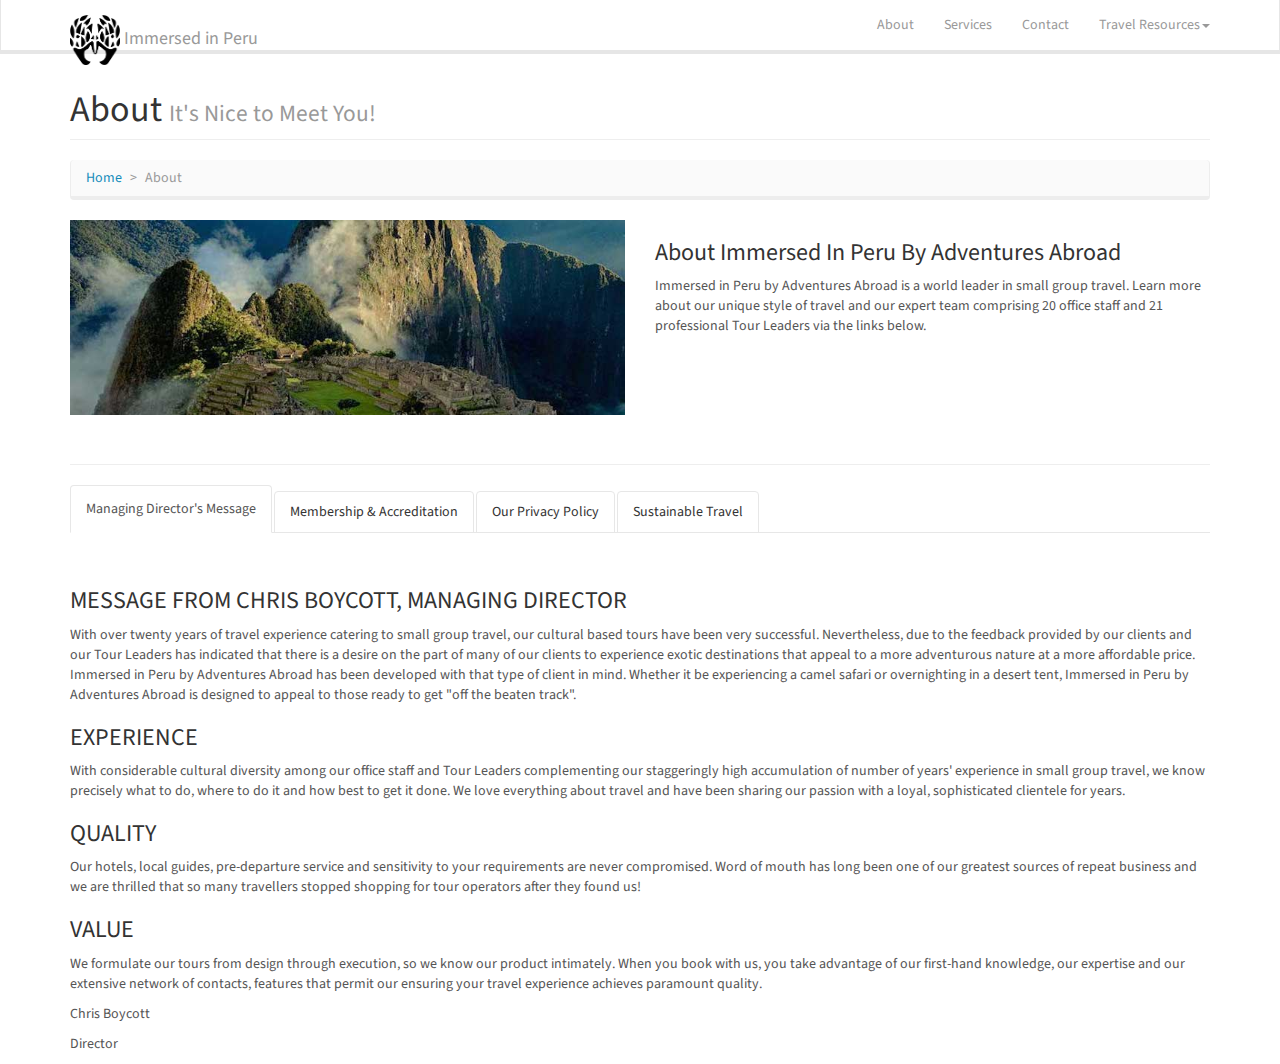
==== commit 5d25d6b2: "changes to pages" ====
--- a/about.html
+++ b/about.html
@@ -29,7 +29,7 @@
                     <span class="icon-bar"></span>
                 </button>
                 <!-- You'll want to use a responsive image option so this logo looks good on devices - I recommend using something like retina.js (do a quick Google search for it and you'll find it) -->
-                <img src="logo.png" height="15%" width="15%"><a class="navbar-brand" href="index.html">Immersed in Peru</a>
+                <a class="navbar-brand" href="index.html"><img src="logo.png" height="50px" width="50px">&nbsp;Immersed in Peru</a>
             </div>
 
             <!-- Collect the nav links, forms, and other content for toggling -->
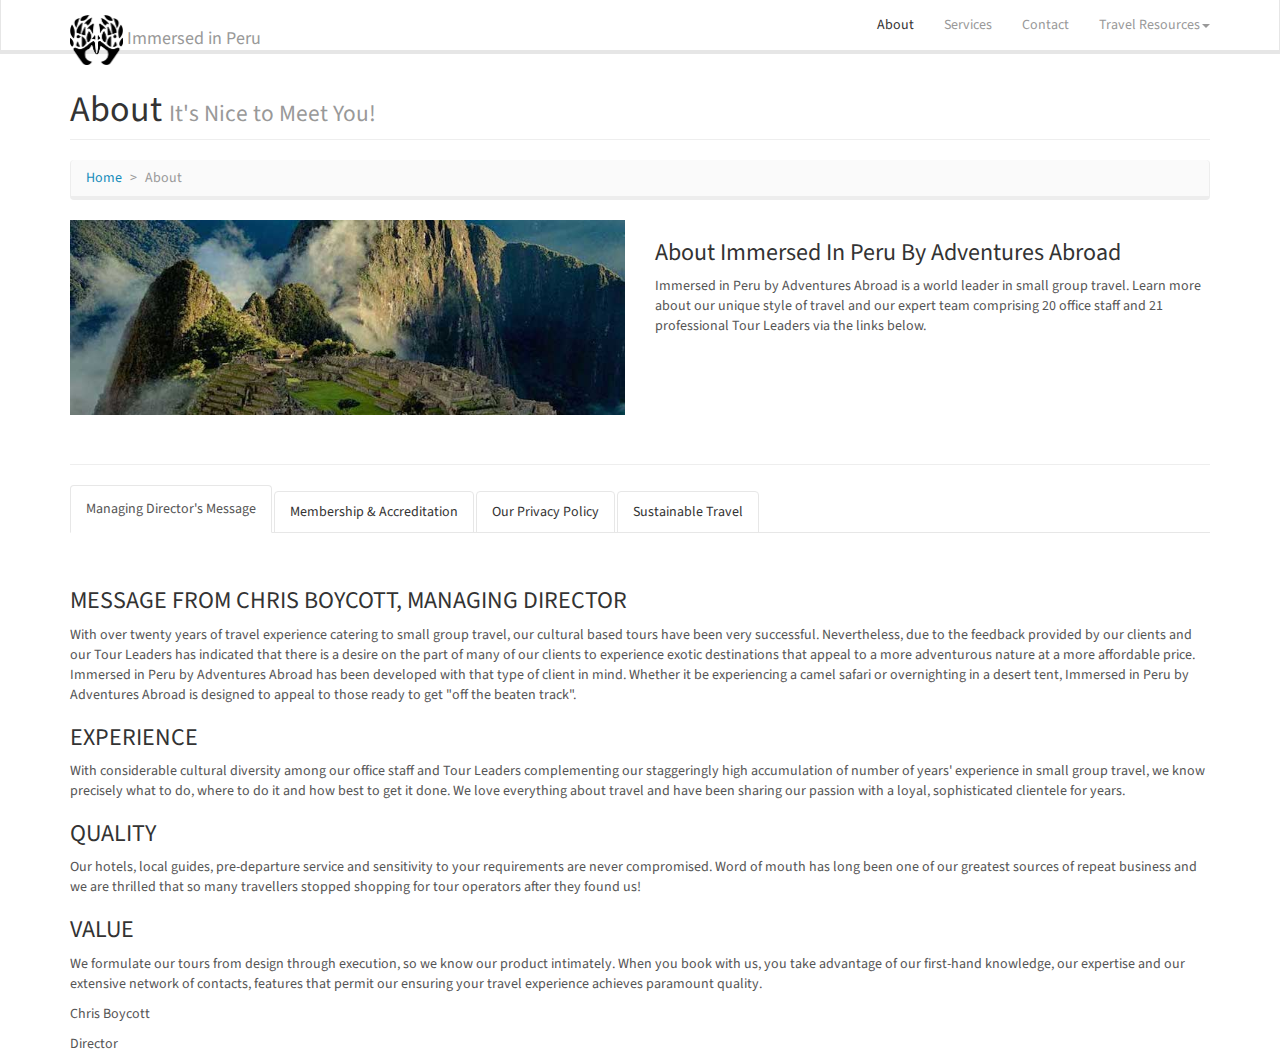
==== commit d3093664: "changes to pages" ====
--- a/about.html
+++ b/about.html
@@ -29,13 +29,14 @@
                     <span class="icon-bar"></span>
                 </button>
                 <!-- You'll want to use a responsive image option so this logo looks good on devices - I recommend using something like retina.js (do a quick Google search for it and you'll find it) -->
-                <a class="navbar-brand" href="index.html"><img src="logo.png" height="50px" width="50px">&nbsp;Immersed in Peru</a>
+                <a class="navbar-brand" href="index.html"><img src="logo.png" height="50px" width="53px">&nbsp;Immersed in Peru</a>
             </div>
 
             <!-- Collect the nav links, forms, and other content for toggling -->
             <div class="collapse navbar-collapse navbar-ex1-collapse">
                 <ul class="nav navbar-nav navbar-right">
-                    <li><a href="about.html">About</a>
+                    <li class="active">
+                    <a href="about.html">About</a>
                     </li>
                     <li><a href="services.html">Services</a>
                     </li>
@@ -167,18 +168,18 @@
 We will remove any personal information from our database should you so desire by way of written request. Please e-mail such requests to sales@adventures-abroad.com, identifying your full name. Make sure the subject line reads "unsubscribe."</p>
                     </div>
                     <div class="tab-pane fade" id="service-four"><br>
-
-CARBON OFFSETS<p></p>
+<h3>
+CARBON OFFSETS<p></h3></p>
 Our partner in responsbile group travel is Sustainable Travel International and we encourage you to investigate their carbon offset initiatives.
 Sustainable Travel International (STI) is a global leader in sustainable tourism development. The non-profit organization’s mission is to promote sustainable development and responsible travel by providing programs that enable consumers, businesses and travel-related organizations to contribute to the environmental, socio-cultural and economic values of the places they visit, and the planet at large.
-Together with you, we can make the world a better place.<p></p>
-GIVING SOMETHING BACK<p></p>
+Together with you, we can make the world a better place.<h3><p></p>
+GIVING SOMETHING BACK</h3><p></p>
 Immersed in Peru by Adventures Abroad donates to the World Wildlife Fund. The WWF's ultimate goal is to build a future where people live in harmony with nature.
 If you live in the United States, you can donate to the WWF by following this link. If you live elsewhere, visit http://www.wwf.org and follow the appropriate link for your region.
-Immersed in Peru by Adventures Abroad is also a donor for 'Médecins sans Frontières', also known as Doctors Without Borders, an independent international medical humanitarian organization that delivers emergency aid to people affected by armed conflict, epidemics, natural or man-made disasters, or exclusion from health care in nearly 60 countries.<p></p>
-SUSTAINABLE TRAVEL TIPS<p></p>
-Travelling the world is one of the most fulfilling experiences one can have in a lifetime, but like other life-altering choices it has the capacity to affect other people's lives as well. In recent times it has become increasingly important to many of our customers to behave in a way that supports the local economy, culture and ecology of the destination. Immersed in Peru by Adventures Abroad fully supports this mindset with local guides, small groups, and information about responsible travel.<p></p>
-A BRIEF SUMMARY:<p></p>
+Immersed in Peru by Adventures Abroad is also a donor for 'Médecins sans Frontières', also known as Doctors Without Borders, an independent international medical humanitarian organization that delivers emergency aid to people affected by armed conflict, epidemics, natural or man-made disasters, or exclusion from health care in nearly 60 countries.<h3><p></p>
+SUSTAINABLE TRAVEL TIPS<p></p></h3>
+Travelling the world is one of the most fulfilling experiences one can have in a lifetime, but like other life-altering choices it has the capacity to affect other people's lives as well. In recent times it has become increasingly important to many of our customers to behave in a way that supports the local economy, culture and ecology of the destination. Immersed in Peru by Adventures Abroad fully supports this mindset with local guides, small groups, and information about responsible travel.<p></p><h3>
+A BRIEF SUMMARY:<p></h3></p>
 Do your research. The more you know about a place before leaving, the more you can understand what is good practice while visiting. With a smattering of local language your experience will be all the richer.<p></p>
 Try to leave as much packaging and waste material at home as possible. The less you carry, the less will be left behind.
 Try to see things from your host's point of view. Cultural sensitivity need not be more complicated than that!
@@ -187,8 +188,7 @@
                     </div>
                     <div class="tab-pane fade" id="service-five">
                         <i class="fa fa-flag pull-left fa-4x"></i>
-                        <p>Nam fringilla quis enim in eleifend. Suspendisse sed lectus mauris. Nam commodo, arcu et posuere placerat, tellus tortor dignissim eros, sit amet eleifend urna lorem sit amet nulla. Praesent sem nibh, vulputate nec congue eu, dapibus vitae augue. Suspendisse cursus urna sit amet metus porttitor, in pharetra quam feugiat. Etiam tempus euismod nulla eget pellentesque.</p>
-                        <p>Vestibulum laoreet molestie urna ac vehicula. Phasellus laoreet semper ipsum ac gravida. Sed in varius tortor. Nullam blandit in neque quis aliquet. Fusce volutpat pellentesque sem non convallis. Suspendisse sit amet magna pulvinar, gravida mauris eu, tincidunt massa. Nam lectus mi, viverra non quam nec, mollis malesuada dolor. Vivamus hendrerit nunc interdum turpis egestas, a lobortis odio consequat. Fusce posuere purus quis ligula faucibus lacinia. Curabitur sit amet congue dolor. Duis dapibus hendrerit nunc et gravida. Phasellus mollis, lectus quis ornare aliquam, arcu orci posuere lectus, vehicula bibendum sem ante quis lacus.</p>
+                        <p></p>
                     </div>
                 </div>
             </div>
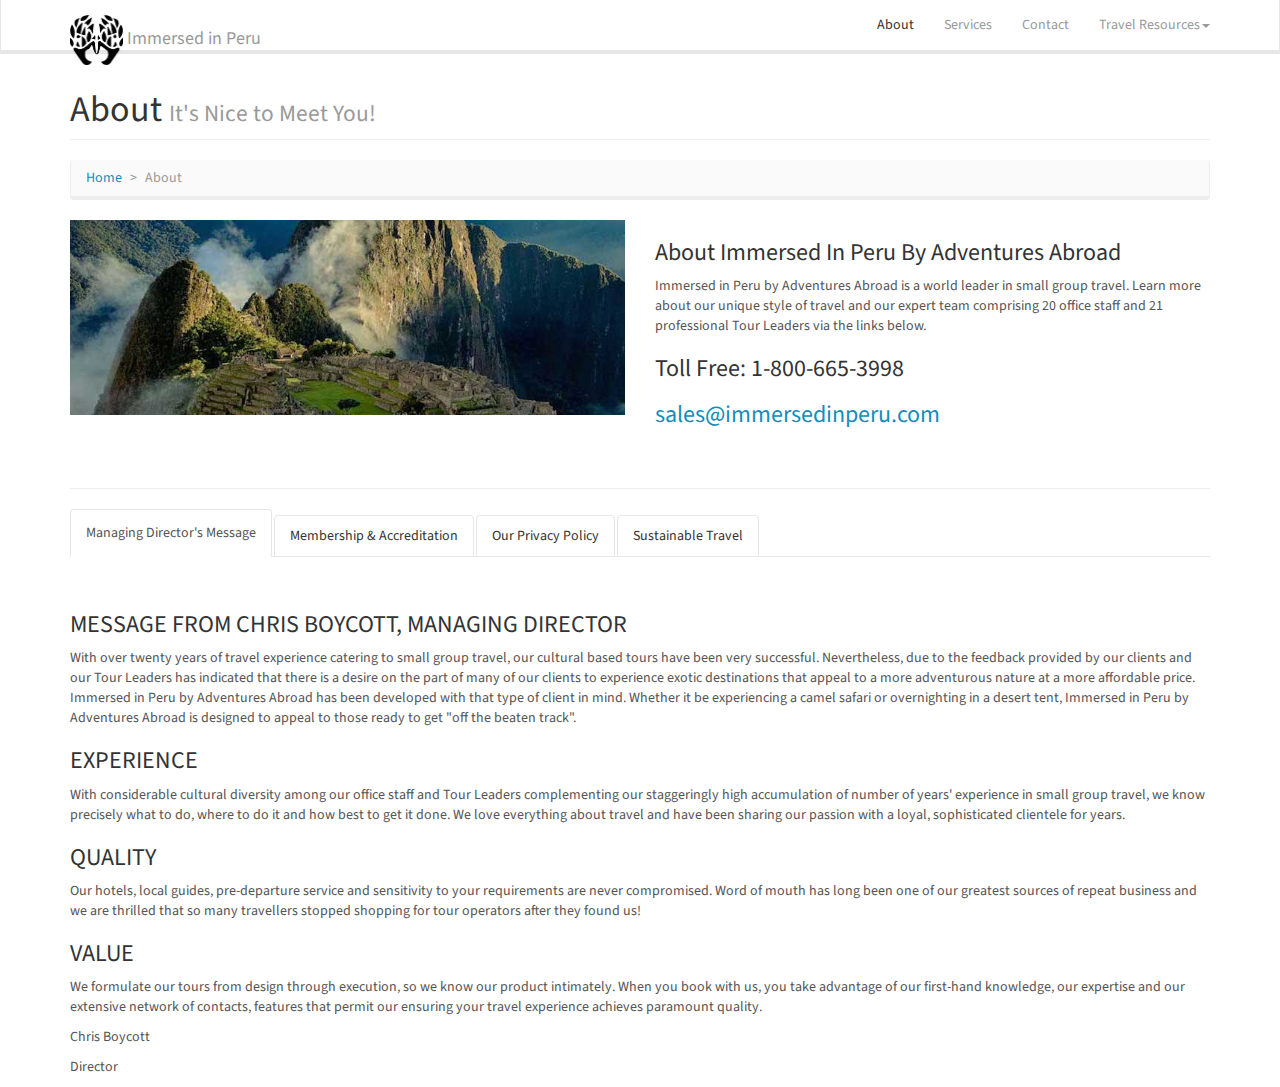
==== commit ede916dd: "changes to pages" ====
--- a/about.html
+++ b/about.html
@@ -86,7 +86,10 @@
             </div>
             <div class="col-md-6">
                 <h3>About Immersed In Peru By Adventures Abroad</h3>
-Immersed in Peru by Adventures Abroad is a world leader in small group travel. Learn more about our unique style of travel and our expert team comprising 20 office staff and 21 professional Tour Leaders via the links below.</p>
+Immersed in Peru by Adventures Abroad is a world leader in small group travel. Learn more about our unique style of travel and our expert team comprising 20 office staff and 21 professional Tour Leaders via the links below. <h3></p><p>Toll Free: 1-800-665-3998</h3></p><p><h3>
+
+<a href="mailto:sales@immersedinperu.com?subject=Hi there!">sales@immersedinperu.com</a>
+</h3>
             </div>
 
         </div>
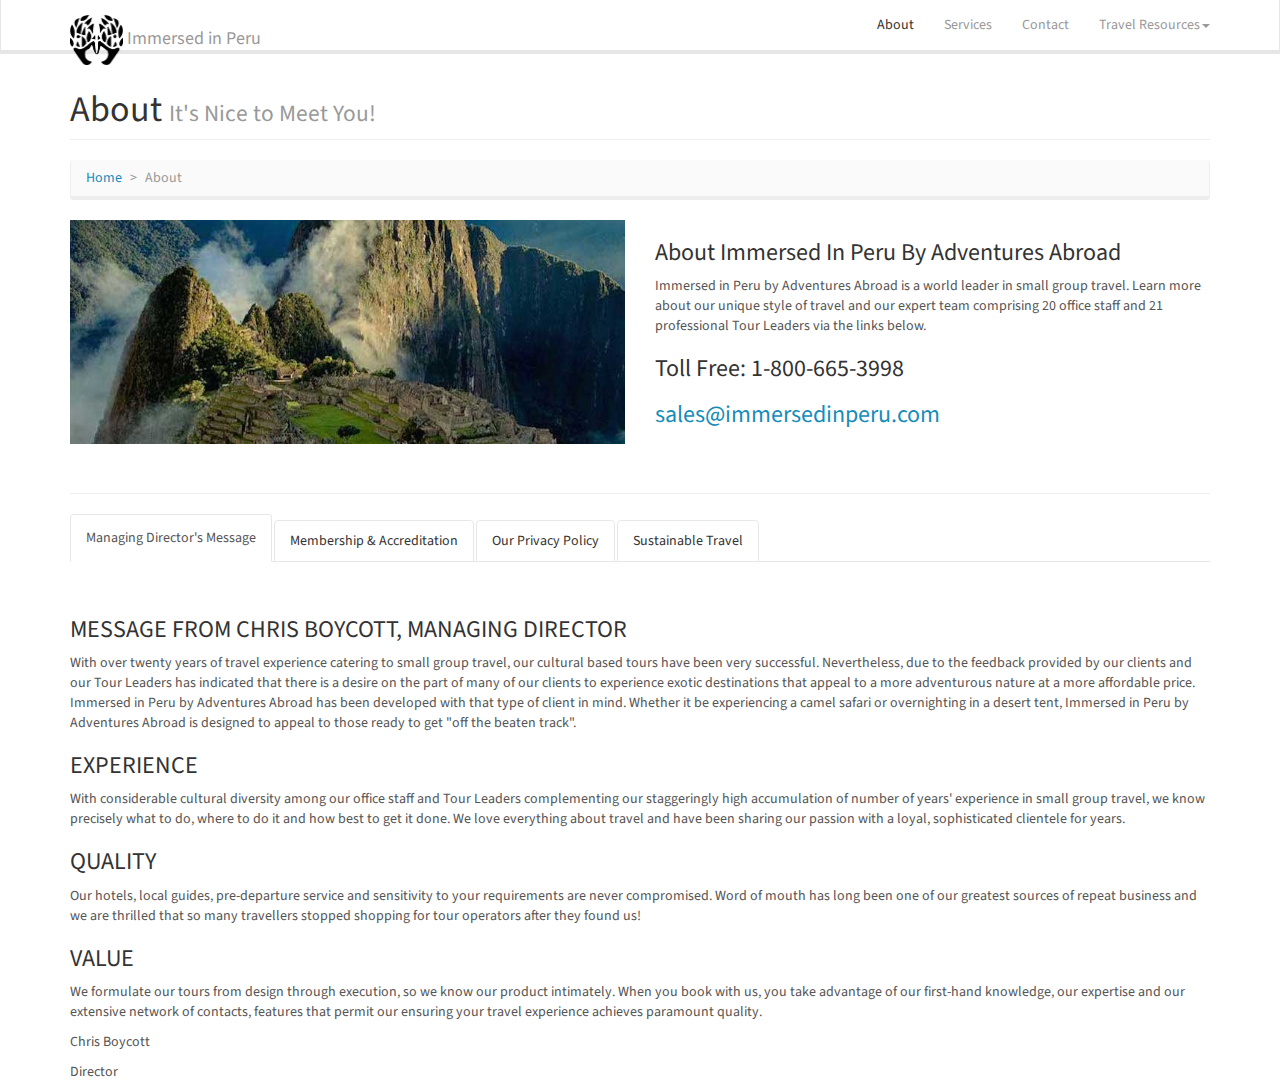
==== commit b2da83a2: "changes to pages" ====
--- a/about.html
+++ b/about.html
@@ -90,6 +90,7 @@
 
 <a href="mailto:sales@immersedinperu.com?subject=Hi there!">sales@immersedinperu.com</a>
 </h3>
+
             </div>
 
         </div>
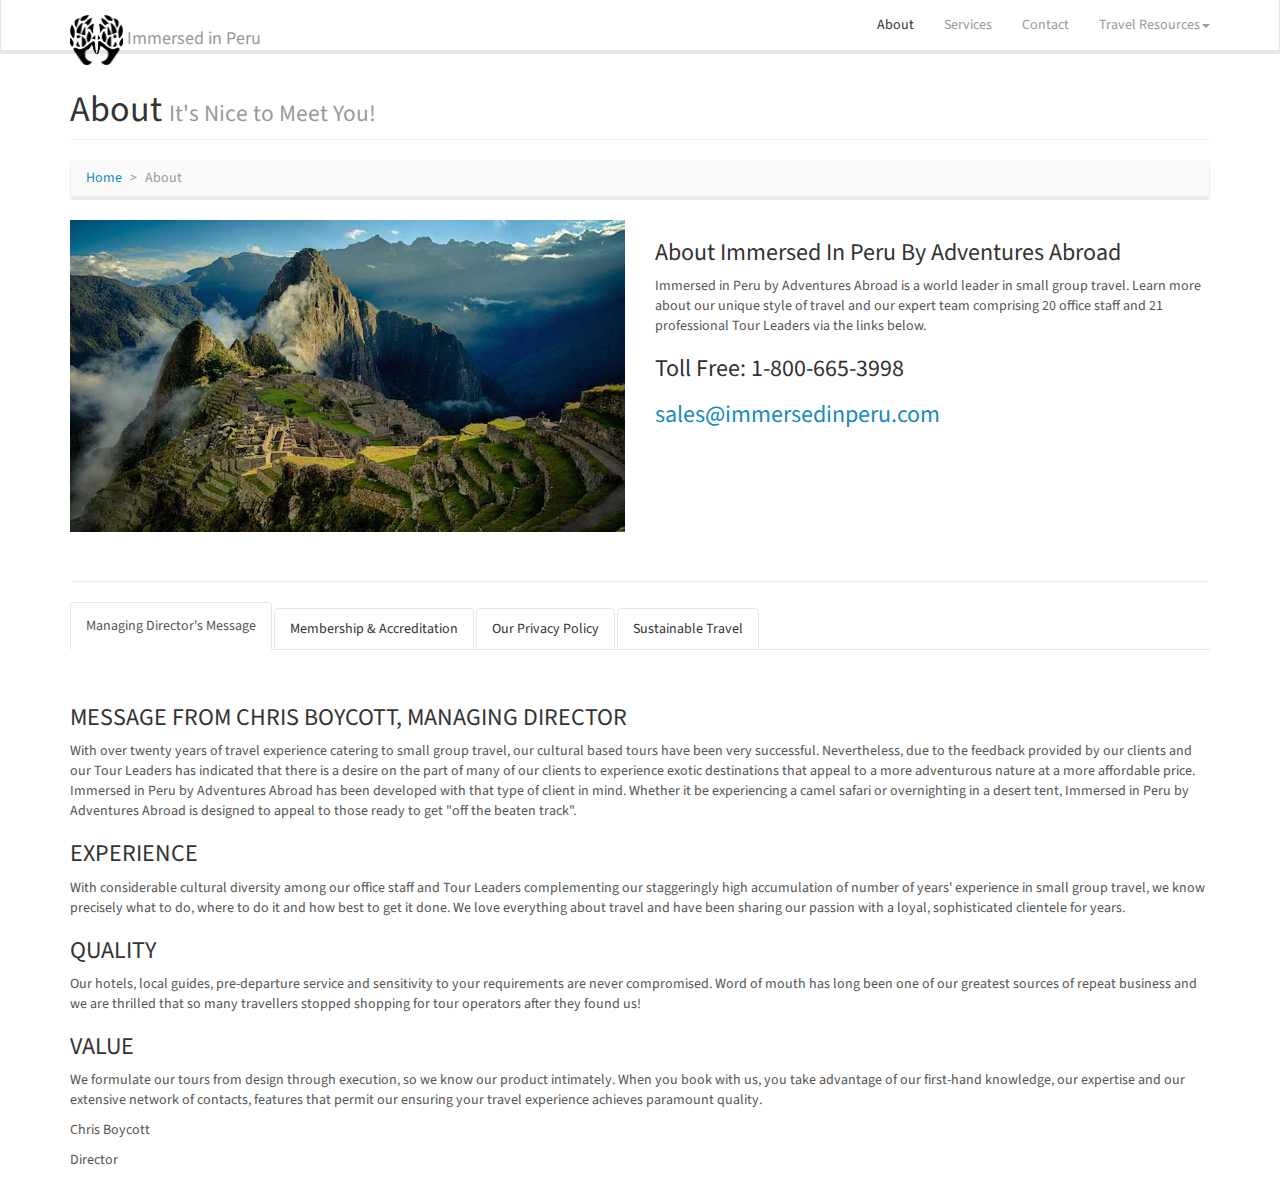
==== commit 7865f82f: "changes to pages" ====
--- a/about.html
+++ b/about.html
@@ -82,7 +82,7 @@
         <div class="row">
 
             <div class="col-md-6">
-                <img class="img-responsive" src="img/lets-travel-to-peru-machu-picchu-with-Berenger-Zyla-featured.jpg">
+                <img class="img-responsive" src="img/lets-travel-to-peru-machu-picchu-with-Berenger-Zyla-featured (1).jpg">
             </div>
             <div class="col-md-6">
                 <h3>About Immersed In Peru By Adventures Abroad</h3>
@@ -90,6 +90,18 @@
 
 <a href="mailto:sales@immersedinperu.com?subject=Hi there!">sales@immersedinperu.com</a>
 </h3>
+
+<script type="text/javascript" src="http://www.skypeassets.com/i/scom/js/skype-uri.js"></script>
+<div id="SkypeButton_Call_brandontricci1_1">
+  <script type="text/javascript">
+    Skype.ui({
+      "name": "call",
+      "element": "SkypeButton_Call_brandontricci1_1",
+      "participants": ["brandontricci1"],
+      "imageSize": 32
+    });
+  </script>
+</div>
 
             </div>
 
